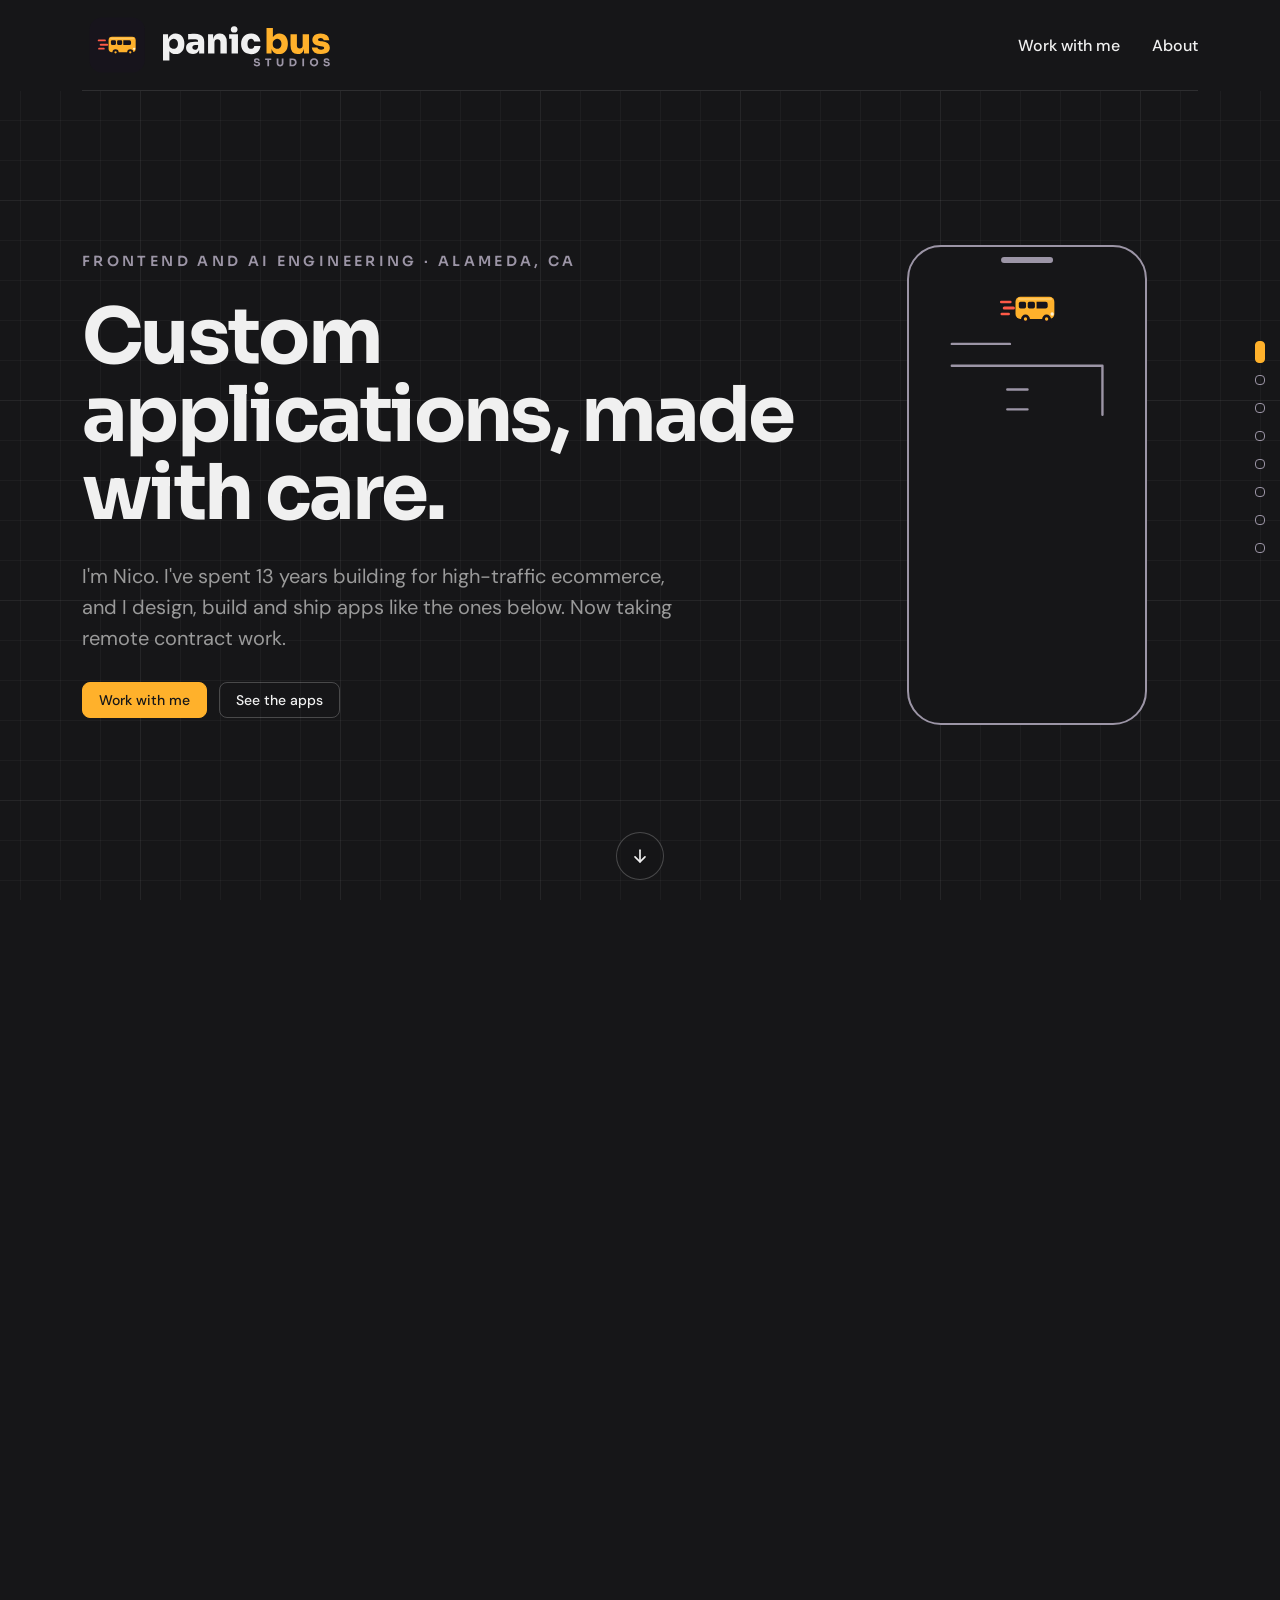
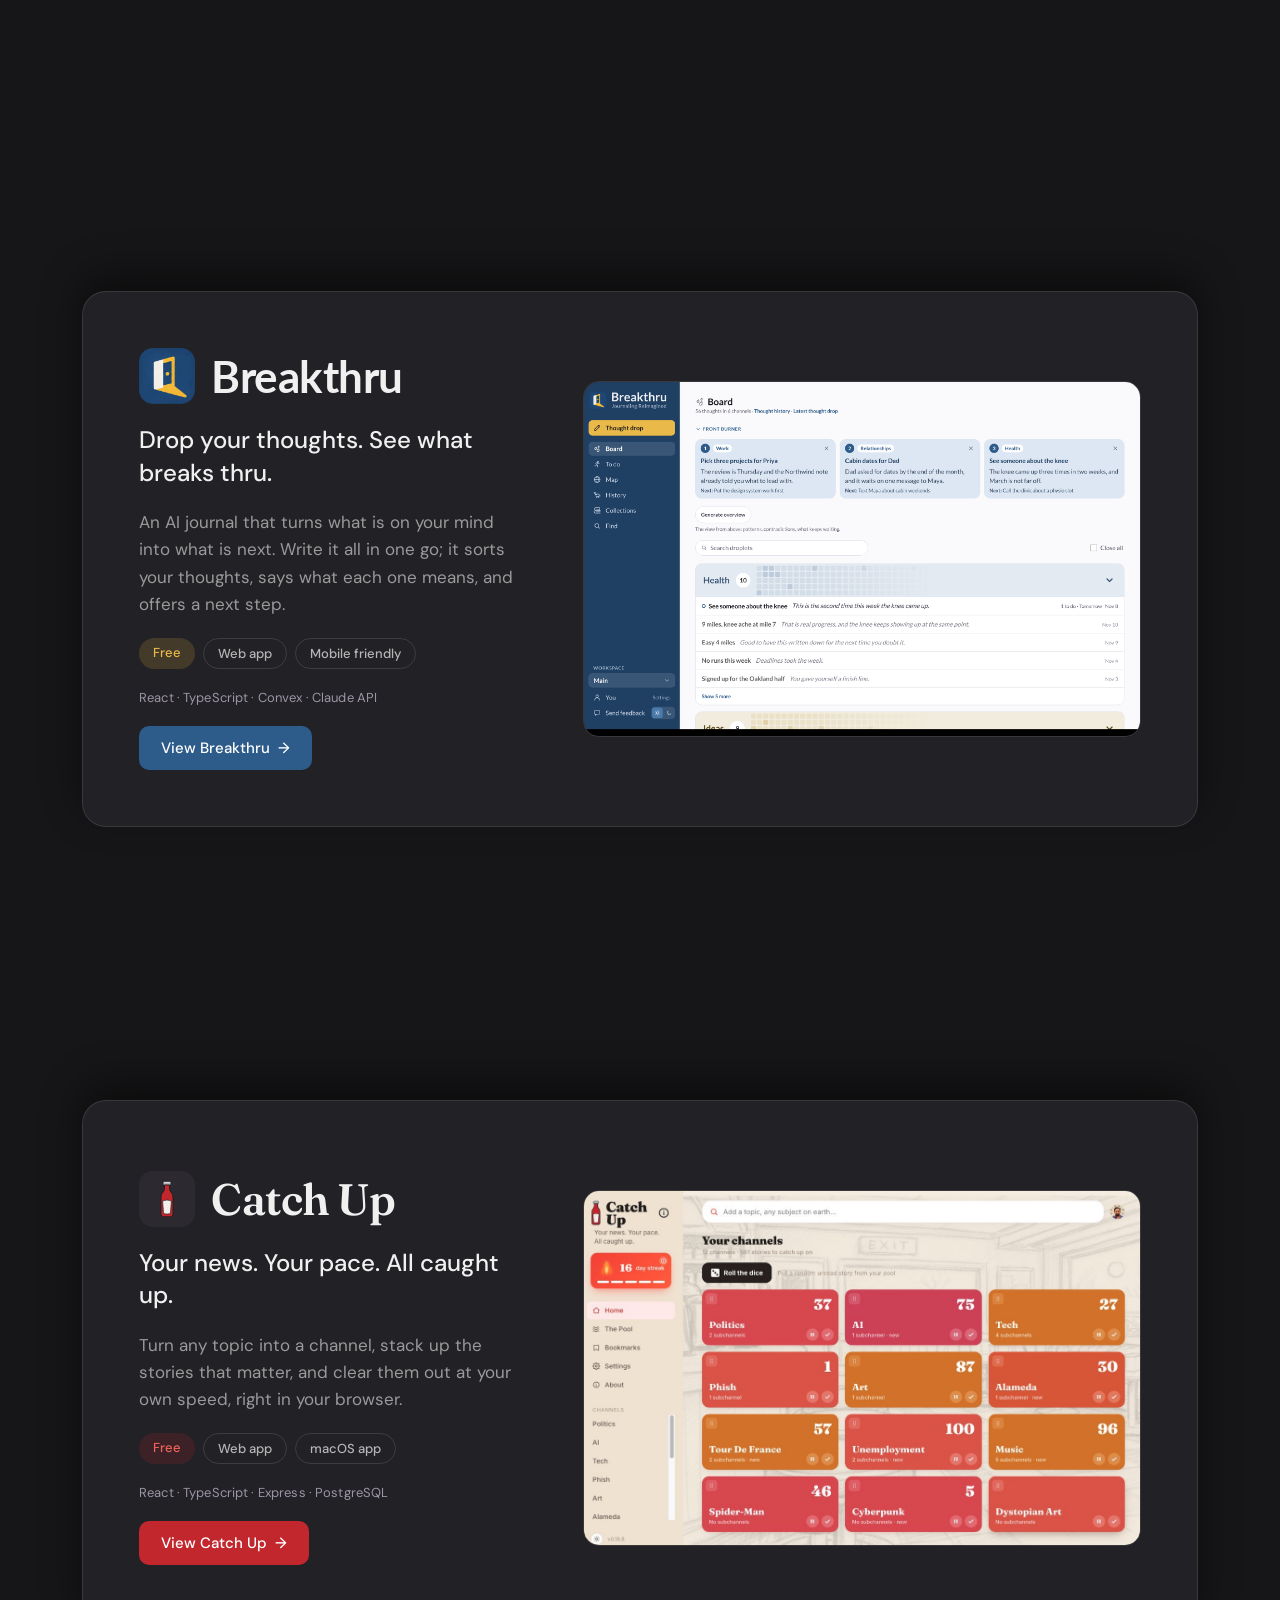
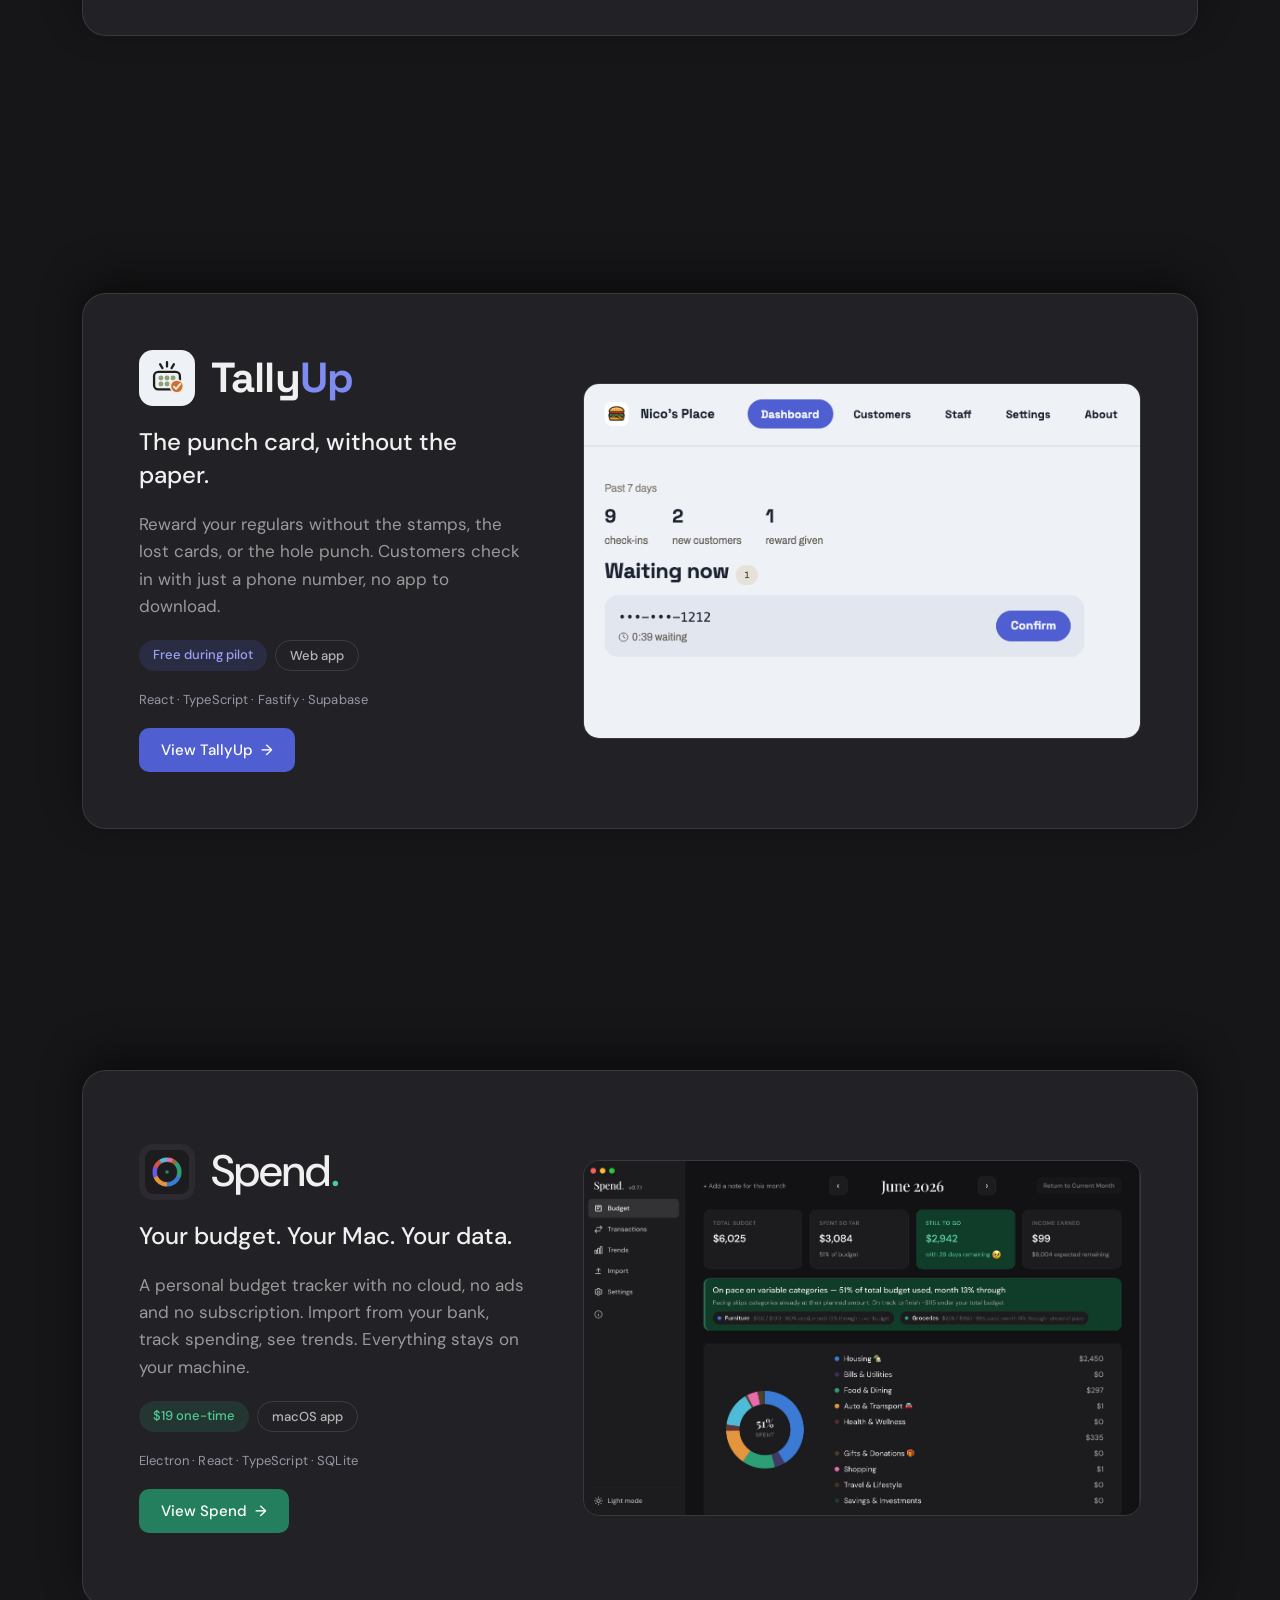
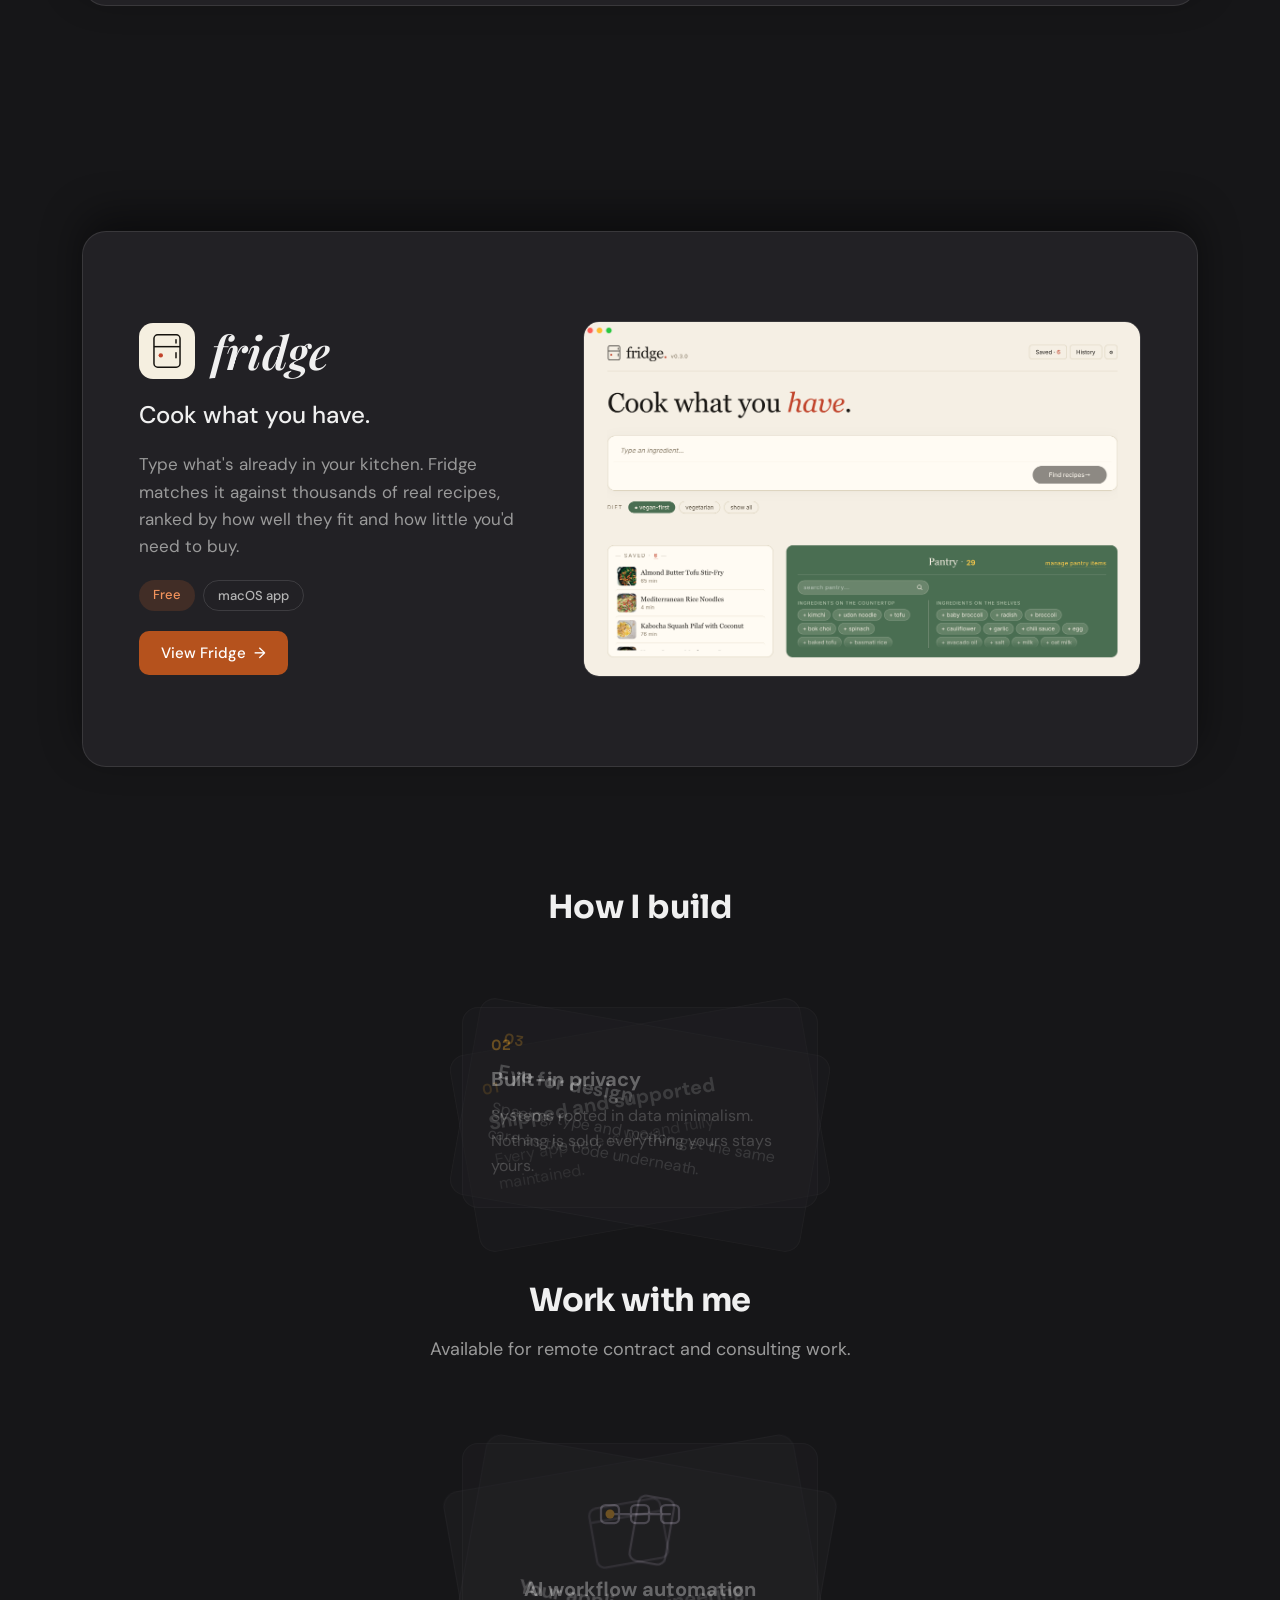
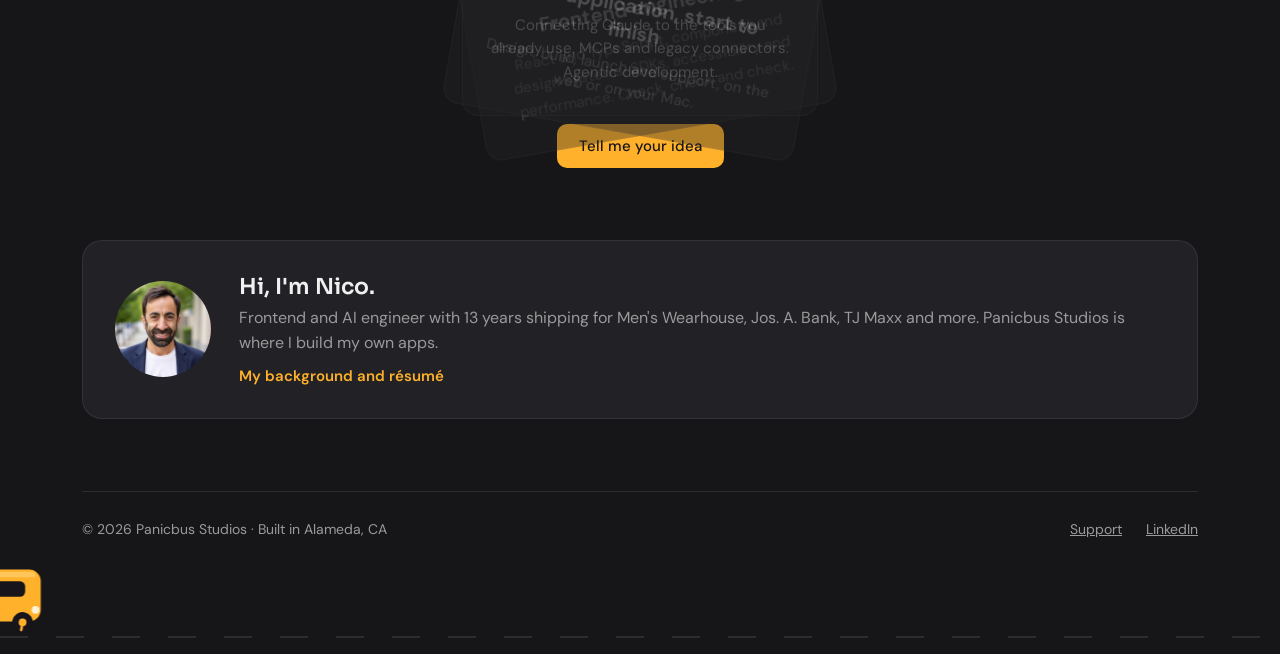
==== index.html @ 22124592 "See the apps glides like the down arrow; solid hero phone face - The hero's See the apps button uses" ====
<!DOCTYPE html>
<html lang="en">
<head>
<meta charset="UTF-8">
<meta name="viewport" content="width=device-width, initial-scale=1.0">
<title>Nico Crisafulli · Founder of Panicbus Studios</title>
<meta name="description" content="Frontend and AI engineer. Available for remote contract work.">
<meta property="og:type" content="website">
<meta property="og:url" content="https://panicbusapps.com/">
<meta property="og:title" content="Nico Crisafulli · Founder of Panicbus Studios">
<meta property="og:description" content="Frontend and AI engineer. Available for remote contract work.">
<meta property="og:image" content="https://panicbusapps.com/assets/studios/og-image.png">
<meta property="og:image:width" content="1200">
<meta property="og:image:height" content="630">
<meta name="twitter:card" content="summary_large_image">
<meta name="twitter:title" content="Nico Crisafulli · Founder of Panicbus Studios">
<meta name="twitter:description" content="Frontend and AI engineer. Available for remote contract work.">
<meta name="twitter:image" content="https://panicbusapps.com/assets/studios/og-image.png">
<link rel="icon" href="assets/studios/panicbus-icon.svg" type="image/svg+xml">
<link rel="alternate icon" href="favicon.ico">
<link rel="preconnect" href="https://fonts.googleapis.com">
<link rel="preconnect" href="https://fonts.gstatic.com" crossorigin>
<link href="https://fonts.googleapis.com/css2?family=Sora:wght@600;700&family=Lato:wght@700&family=DM+Sans:wght@400;500;700&family=Fraunces:opsz,wght@9..144,600&family=Playfair+Display:ital,wght@1,600&family=Space+Grotesk:wght@700&display=swap" rel="stylesheet">
<style>
  :root {
    --bg: #161618;
    --bg-card: #222125;
    --tile: #2C2A30;
    --text: #F0F0F0;
    --text-muted: #9A9A9A;
    --label: #9C95A6;
    --border: rgba(255,255,255,0.10);
    --amber: #FFB12B;
  }
  * { box-sizing: border-box; }
  html { scroll-behavior: smooth; }
  body {
    margin: 0;
    background: var(--bg);
    color: var(--text);
    font-family: 'DM Sans', system-ui, sans-serif;
    -webkit-font-smoothing: antialiased;
  }
  img { max-width: 100%; }
  a { color: inherit; }
  .container { max-width: 1180px; margin: 0 auto; padding: 0 32px; }
  .visually-hidden {
    position: absolute; width: 1px; height: 1px; overflow: hidden;
    clip: rect(0 0 0 0); white-space: nowrap; margin: 0;
  }


  /* Blueprint grid behind the whole page. */
  .grid {
    position: fixed;
    inset: 0;
    z-index: -1;
    pointer-events: none;
    background-image:
      linear-gradient(rgba(255,255,255,0.03) 1px, transparent 1px),
      linear-gradient(90deg, rgba(255,255,255,0.03) 1px, transparent 1px),
      linear-gradient(rgba(255,255,255,0.035) 1px, transparent 1px),
      linear-gradient(90deg, rgba(255,255,255,0.035) 1px, transparent 1px);
    background-size: 200px 200px, 200px 200px, 40px 40px, 40px 40px;
    background-position: center top;
  }

  /* Header: stays at the top of the screen for the whole page. It is sticky
     rather than fixed, so it keeps its place in the page and does not jump
     when a phone's address bar shrinks on scroll. */
  html { scroll-padding-top: var(--head, 72px); }
  .site-head { position: sticky; z-index: 40; top: 0; background: var(--bg); }
  /* Phones keep the header fixed over the page, with the hero padded below it. */
  @media (max-width: 760px) {
    .site-head { position: fixed; left: 0; right: 0; }
    .hero-stage { padding-top: var(--head, 72px); }
  }
  .site-header {
    display: flex; flex-wrap: nowrap; align-items: center; justify-content: space-between;
    gap: 24px; padding: 10px 0; border-bottom: 1px solid var(--border);
  }
  .brand { display: block; flex: none; line-height: 0; }
  .brand img { width: 260px; height: auto; }
  .site-nav { display: flex; flex-wrap: wrap; align-items: center; gap: 32px; font-size: 16px; font-weight: 500; }
  .site-nav a { text-decoration: none; }
  .site-nav a:hover { color: var(--amber); }
  .site-nav .count { color: var(--text-muted); }
  .site-nav .pill {
    color: var(--bg); background: var(--amber); padding: 12px 20px; border-radius: 10px;
  }
  .site-nav .pill:hover { color: var(--bg); background: #FFC65C; }
  .site-nav a[aria-current="page"] { color: var(--amber); }

  /* Hero. On wide screens the hero pins for about one screen of scrolling while
     the wireframe phone draws itself and turns in 3D, then the hero scrolls away
     and Breakthru rises in as the first card. On phones there is no pin: the
     phone sits under the copy and draws as it scrolls into view. */
  .hero-pin { position: relative; height: 200vh; }
  .hero-stage {
    position: sticky; top: var(--head, 72px);
    height: calc(100vh - var(--head, 72px)); height: calc(100svh - var(--head, 72px));
    display: flex; flex-direction: column;
  }
  .hero {
    flex: 1; display: flex; align-items: center; gap: 48px;
    padding: 32px 0 6vh; perspective: 1200px;
  }
  .hero-copy { flex: 1 1 0; min-width: 0; display: flex; flex-direction: column; gap: 28px; }
  .phone {
    position: relative; flex: none; width: min(240px, 20vw); aspect-ratio: 1 / 2; margin-right: 4vw;
    transform-style: preserve-3d; will-change: transform;
  }
  .phone-layer, .phone-face { position: absolute; inset: 0; border-radius: 34px; }
  .phone-layer { border: 1.5px solid var(--label); opacity: 0; }
  /* The face is solid, so the page grid does not show through the phone. */
  .phone-face { border: 2px solid var(--label); background: var(--bg); }
  .phone-notch {
    position: absolute; top: 10px; left: 50%; width: 22%; height: 6px; border-radius: 3px;
    background: var(--label); transform: translateX(-50%);
  }
  .phone-wire {
    position: absolute; inset: 7% 8%; width: 84%; height: 86%; overflow: visible;
    fill: none; stroke: var(--label); stroke-width: 1.2; stroke-linecap: round; stroke-linejoin: round;
  }
  .phone-wire path.line { opacity: 0; }
  .phone-wire .shape, .phone-bus * { stroke: none; }
  .phone-wire .shape { transform-box: fill-box; transform-origin: center; opacity: 0; }
  .eyebrow {
    margin: 0; font-family: 'Sora', sans-serif; font-size: 14px; font-weight: 600;
    letter-spacing: 0.24em; text-transform: uppercase; color: var(--label);
  }
  .hero h1 {
    margin: 0; font-family: 'Sora', sans-serif; font-weight: 700;
    font-size: clamp(44px, 6vw, 80px); line-height: 1.02; letter-spacing: -0.035em; max-width: 920px;
  }
  @media (max-width: 760px) {
    .hero-pin { height: auto; }
    .hero-stage { position: static; height: auto; }
    .hero { flex-direction: column; align-items: stretch; gap: 40px; padding: 56px 0 48px; }
    .phone { align-self: center; width: min(200px, 52vw); margin-right: 0; }
    .phone-layer, .phone-face { border-radius: 28px; }
  }
  .hero h1 .accent { color: inherit; }
  .hero .lede { margin: 0; font-size: 20px; line-height: 1.55; color: var(--text-muted); max-width: 620px; }

  /* App cards. Each card is sticky, so the next one scrolls up and stacks over
     it while the fixed grid stays put behind them. Tops are staggered so the
     edge of every earlier card peeks out above the stack. The script at the
     bottom refines each top for cards taller than the viewport and drives
     the shrink and dim on cards that are being covered. */
  .stack { --stack-top: 24px; --stack-step: 16px; display: flex; flex-direction: column; gap: 40px; padding-bottom: 8px; }
  .app {
    --i: 0;
    --p: 0;
    position: sticky;
    top: calc(var(--stack-top) + var(--i) * var(--stack-step));
    display: flex; flex-wrap: wrap; align-items: center; gap: 56px;
    padding: 56px; border-radius: 24px;
    background: var(--bg-card); border: 1px solid var(--border);
    box-shadow: 0 -16px 40px rgba(0,0,0,0.45);
    transform-origin: 50% 0;
    transform: scale(calc(1 - max(var(--p), var(--s, 0)) * 0.06));
  }
  /* Dims a card as the next one covers it. */
  .app::after {
    content: ""; position: absolute; inset: 0; border-radius: inherit;
    background: #000; opacity: calc(var(--p) * 0.45); pointer-events: none;
  }
  .app-info { flex: 1 1 340px; min-width: 0; display: flex; flex-direction: column; gap: 20px; }
  .app-title { display: flex; align-items: center; gap: 16px; }
  .app-icon {
    flex: 0 0 56px; width: 56px; height: 56px; border-radius: 14px; background: var(--tile);
    display: flex; align-items: center; justify-content: center;
  }
  .app-name { margin: 0; font-size: 44px; line-height: 1.1; }
  .app-tagline { margin: 0; font-size: 24px; line-height: 1.35; font-weight: 500; }
  .app-desc { margin: 0; font-size: 17px; line-height: 1.6; color: var(--text-muted); }
  .pills { display: flex; flex-wrap: wrap; gap: 8px; font-size: 13px; font-weight: 500; }
  .pill-tag { padding: 6px 14px; border-radius: 999px; border: 1px solid rgba(255,255,255,0.12); color: #B5B5B5; }
  .pill-price { padding: 6px 14px; border-radius: 999px; }
  .cta {
    align-self: flex-start; display: inline-flex; align-items: center; gap: 8px;
    min-height: 44px; padding: 0 22px; border-radius: 10px; color: #fff;
    text-decoration: none; font-weight: 500; font-size: 15px;
  }
  .cta .arrow { display: inline-block; }
  @keyframes arrow-bounce {
    0%, 100% { transform: translateX(0); animation-timing-function: ease-out; }
    50% { transform: translateX(6px); animation-timing-function: ease-in; }
  }
  .cta:hover .arrow, .app:hover .cta .arrow { animation: arrow-bounce 0.7s infinite; }
  /* The whole app card opens the app's page: the button's link stretches over the card. */
  .app .cta::after { content: ""; position: absolute; inset: 0; z-index: 1; border-radius: inherit; }
  .app { cursor: pointer; }
  .app-shot { flex: 1.6 1 480px; min-width: 0; display: block; line-height: 0; }
  .app-shot img {
    width: 100%; height: auto; aspect-ratio: 2394 / 1526; object-fit: cover;
    border-radius: 16px; border: 1px solid var(--border);
    transition: transform 0.3s ease;
  }
  .app:hover .app-shot img { transform: translateY(-4px); }

  .app--breakthru .app-icon { background: #1f3f63; overflow: hidden; }
  .app--breakthru .app-icon img { width: 56px; height: 56px; }
  .app--breakthru .app-name { font-family: 'Lato', sans-serif; font-weight: 700; letter-spacing: -0.01em; }
  .app--breakthru .pill-price { background: rgba(233,185,73,0.16); color: #E9B949; }
  .app--breakthru .cta { background: #2D5B8A; }

  .app--catchup .app-name { font-family: 'Fraunces', Georgia, serif; font-weight: 600; letter-spacing: -0.01em; }
  .app--catchup .pill-price { background: rgba(193,39,45,0.16); color: #F0625B; }
  .app--catchup .cta { background: #C1272D; }

  .app--tallyup .app-icon { background: #EEF1F6; }
  .app--tallyup .app-name { font-family: 'Space Grotesk', sans-serif; font-weight: 700; font-size: 42px; letter-spacing: -0.02em; }
  .app--tallyup .app-name span { color: #7E8BF0; }
  .app--tallyup .pill-price { background: rgba(79,95,209,0.18); color: #9AA2F2; }
  .app--tallyup .cta { background: #4F5FD1; }

  .app--spend .app-name { font-family: 'DM Sans', sans-serif; font-weight: 500; letter-spacing: -0.02em; }
  .app--spend .app-name span { color: #4FC996; }
  .app--spend .pill-price { background: rgba(45,159,117,0.16); color: #4FC996; }
  .app--spend .cta { background: #237F5D; }

  .app--fridge .app-icon { background: #F5EFE0; color: #15120D; }
  .app--fridge .app-name { font-family: 'Playfair Display', serif; font-style: italic; font-weight: 600; font-size: 46px; }
  .app--fridge .pill-price { background: rgba(222,106,46,0.16); color: #F2935C; }
  .app--fridge .cta { background: #B5521D; }

  /* How I build */
  .approach { padding: 112px 0 40px; display: flex; flex-direction: column; gap: 40px; }
  .approach h2 { margin: 0; text-align: center; font-family: 'Sora', sans-serif; font-size: 32px; font-weight: 700; letter-spacing: -0.02em; }
  .principles { display: grid; grid-template-columns: repeat(auto-fit, minmax(240px, 1fr)); gap: 24px; }
  .principle {
    display: flex; flex-direction: column; gap: 12px; padding: 28px;
    border-radius: 16px; background: var(--bg-card); border: 1px solid rgba(255,255,255,0.08);
  }
  .principle .num { font-family: 'Sora', sans-serif; font-size: 14px; font-weight: 600; color: var(--amber); }
  .principle h3 { margin: 0; font-size: 20px; font-weight: 700; }
  .principle p { margin: 0; font-size: 16px; line-height: 1.55; color: var(--text-muted); }

  /* Work with me: one box per offer, each with a quiet line icon that moves a little. */
  .hire { padding: 72px 0 0; }
  .hire-stage { display: flex; flex-direction: column; gap: 16px; text-align: center; }
  .hire h2 { margin: 0; font-family: 'Sora', sans-serif; font-size: 32px; font-weight: 700; letter-spacing: -0.02em; }
  .hire .hire-lede { margin: 0 0 24px; font-size: 18px; line-height: 1.55; color: var(--text-muted); }
  .offers { display: grid; grid-template-columns: repeat(auto-fit, minmax(240px, 1fr)); gap: 24px; margin-bottom: 32px; }
  .offer {
    display: flex; flex-direction: column; align-items: center; gap: 20px; padding: 28px;
    border-radius: 16px; background: var(--bg-card); border: 1px solid rgba(255,255,255,0.08); text-align: center;
  }
  .offer h3 { margin: 0; font-size: 20px; font-weight: 700; }
  .offer-art { width: 84px; height: 84px; overflow: visible; align-self: center; }
  .offer-art .line { fill: none; stroke: var(--label); stroke-width: 1.5; stroke-linecap: round; stroke-linejoin: round; }
  .offer-art .accent { stroke: var(--amber); }
  .hire .hire-lede a { color: var(--amber); text-decoration: underline; text-underline-offset: 3px; }
  .hire .hire-lede a:hover { color: #FFC65C; }

  /* Frontend: the page's lines draw in, one after another. */
  .art-ui .row { stroke-dasharray: 32; stroke-dashoffset: 32; animation: row-in 6s ease-in-out infinite; }
  .art-ui .r2 { animation-delay: .3s; } .art-ui .r3 { animation-delay: .6s; }
  @keyframes row-in { 0% { stroke-dashoffset: 32; } 20%, 85% { stroke-dashoffset: 0; } 100% { stroke-dashoffset: 32; } }
  /* AI workflows: work passes from tool to tool. */
  .art-flow .pulse { offset-path: path('M8 28 H48'); animation: flow 3.6s ease-in-out infinite; }
  @keyframes flow { 0% { offset-distance: 0%; opacity: 0; } 10% { opacity: 1; } 90% { opacity: 1; } 100% { offset-distance: 100%; opacity: 0; } }
  /* Your application: the phone draws itself, the screen fills in, then a check. */
  .art-app .sketch { stroke-dasharray: 130; animation: sketch 6s ease-in-out infinite; }
  @keyframes sketch { 0% { stroke-dashoffset: 130; } 25%, 88% { stroke-dashoffset: 0; } 100% { stroke-dashoffset: 130; } }
  .art-app .fill { opacity: 0; animation: app-fill 6s infinite; }
  .art-app .f2 { animation-delay: .2s; } .art-app .f3 { animation-delay: .4s; }
  @keyframes app-fill { 0%, 28% { opacity: 0; } 36%, 88% { opacity: 1; } 100% { opacity: 0; } }
  .art-app .check { opacity: 0; transform-origin: 44px 40px; transform-box: view-box; animation: app-check 6s infinite; }
  @keyframes app-check { 0%, 45% { opacity: 0; transform: scale(.6); } 52%, 88% { opacity: 1; transform: none; } 100% { opacity: 0; } }
  @media (prefers-reduced-motion: reduce) {
    .offer-art * { animation: none !important; }
    .art-ui .row { stroke-dashoffset: 0; }
    .art-flow .pulse { offset-distance: 50%; }
    .art-app .sketch { stroke-dashoffset: 0; }
    .art-app .fill, .art-app .check { opacity: 1; transform: none; }
  }

  /* Work with me, scroll motion: the boxes start stacked and tilted in the
     middle and deal out to their places as the section scrolls in (script at
     the bottom). Phones slide each box in from alternating sides. */
  .hire .offer { will-change: transform, opacity; }
  @media (max-width: 760px) { .hire { overflow-x: clip; } }
  @media (prefers-reduced-motion: reduce) {
    .hire .offer { opacity: 1 !important; transform: none !important; transition: none !important; }
  }

  /* Hi, I'm Nico */
  .intro-card {
    display: flex; flex-wrap: wrap; align-items: center; gap: 28px; margin: 72px 0;
    padding: 32px; border-radius: 20px; background: var(--bg-card); border: 1px solid rgba(255,255,255,0.08);
  }
  .intro-card img { width: 96px; height: 96px; border-radius: 50%; object-fit: cover; }
  .intro-card .copy { flex: 1 1 360px; min-width: 0; display: flex; flex-direction: column; gap: 6px; }
  .intro-card .hi { margin: 0; font-family: 'Sora', sans-serif; font-size: 22px; font-weight: 600; }
  .intro-card .copy p:not(.hi) { margin: 0; font-size: 16px; line-height: 1.55; color: var(--text-muted); }
  .intro-card .read-more { align-self: flex-start; margin-top: 4px; font-size: 15px; font-weight: 600; color: var(--amber); text-decoration: none; }
  .intro-card .read-more:hover { color: #FFC65C; text-decoration: underline; text-underline-offset: 3px; }

  /* Footer */
  .site-footer {
    display: flex; flex-wrap: wrap; justify-content: space-between; gap: 16px;
    padding: 28px 0 12px; border-top: 1px solid var(--border); color: var(--text-muted); font-size: 14px;
  }
  .site-footer .links { display: flex; gap: 24px; }
  .site-footer a { color: var(--text-muted); }
  .site-footer a:hover { color: var(--text); }

  /* Bus lane under the footer. It spans the whole window so the bus can drive
     fully off both edges; overflow-x: clip on the body keeps that from adding
     a sideways scroll. */
  body { overflow-x: clip; }
  .bus-lane {
    position: relative; height: 104px; margin: 0 calc(50% - 50vw); overflow: hidden;
  }
  .bus-lane::after {
    content: ""; position: absolute; left: 0; right: 0; bottom: 16px; height: 2px;
    background: repeating-linear-gradient(90deg, rgba(255,255,255,0.10) 0 28px, transparent 28px 56px);
  }
  .lane-bus {
    position: absolute; left: 0; bottom: 18px; width: 130px; height: auto;
    transform: translateX(-200px); will-change: transform;
  }
  /* The script draws every frame of the trip (position, wheel turn, bob and
     streaks) from the time since the trip started, so each pass is identical. */
  /* Reduced motion: the bus stays parked at the right end of the lane. */
  @media (prefers-reduced-motion: reduce) {
    .lane-bus { left: auto; right: max(24px, 6vw); transform: none; }
    .lane-bus .streaks { display: none; }
  }

  /* Down arrow at the bottom of the first screen, and the page dots on the
     right that show where you are. Wide screens only. */
  .scroll-cue {
    position: absolute; left: 50%; bottom: 20px; z-index: 2;
    display: flex; align-items: center; justify-content: center;
    width: 48px; height: 48px; margin-left: -24px; border-radius: 50%;
    border: 1px solid rgba(255,255,255,0.22); color: var(--text); background: rgba(22,22,24,0.6);
    transition: border-color 0.2s ease, color 0.2s ease;
  }
  .scroll-cue:hover { border-color: var(--amber); color: var(--amber); }
  .scroll-cue svg { animation: cue-bob 1.6s ease-in-out infinite; }
  @keyframes cue-bob { 0%, 100% { transform: translateY(-2px); } 50% { transform: translateY(3px); } }
  .page-dots {
    position: fixed; z-index: 30; right: 24px; top: 50%; transform: translateY(-50%);
    display: flex; flex-direction: column; gap: 4px;
  }
  .page-dots button {
    position: relative; display: flex; align-items: center; justify-content: center;
    width: 24px; height: 24px; padding: 0; border: 0; background: none; cursor: pointer;
  }
  .page-dots button::before {
    content: ""; width: 8px; height: 8px; border-radius: 4px;
    border: 1.5px solid var(--label); transition: height 0.25s ease, background 0.25s ease, border-color 0.25s ease;
  }
  .page-dots button:hover::before { border-color: var(--text); }
  .page-dots button[aria-current="true"]::before { height: 20px; background: var(--amber); border-color: var(--amber); }
  .page-dots button span {
    position: absolute; right: 30px; white-space: nowrap; font-size: 13px; color: var(--text-muted);
    opacity: 0; pointer-events: none; transition: opacity 0.2s ease;
  }
  .page-dots button:hover span, .page-dots button:focus-visible span { opacity: 1; }
  @media (max-width: 760px) { .scroll-cue, .page-dots { display: none; } }
  @media (max-width: 1320px) { .page-dots { right: 8px; } }


  /* Hero buttons: shorter than the app cards' buttons. */
  .hero-actions { display: flex; flex-wrap: wrap; gap: 12px; }
  .hero-btn {
    display: inline-flex; align-items: center; min-height: 36px; padding: 0 16px; border-radius: 8px;
    font-size: 14px; font-weight: 500; text-decoration: none;
    border: 1px solid rgba(255,255,255,0.22); color: var(--text);
    transition: border-color 0.2s ease, color 0.2s ease, background 0.2s ease;
  }
  .hero-btn:hover { border-color: var(--amber); color: var(--amber); }
  .hero-btn.primary { background: var(--amber); border-color: var(--amber); color: var(--bg); }
  .hero-btn.primary:hover { background: #FFC65C; border-color: #FFC65C; color: var(--bg); }
  .app-stack { margin: 0; font-size: 13px; color: var(--label); letter-spacing: 0.01em; }
  .offer p { margin: -8px 0 0; font-size: 15px; line-height: 1.55; color: var(--text-muted); }

  /* Work with me: the button that opens the contact form. */
  .hire-btn {
    align-self: center; display: inline-flex; align-items: center; min-height: 44px; padding: 0 22px;
    border: 0; border-radius: 10px; background: var(--amber); color: var(--bg);
    font: 500 15px 'DM Sans', system-ui, sans-serif; cursor: pointer;
  }
  .hire-btn:hover { background: #FFC65C; }

  /* Contact form, in a dialog. */
  .contact {
    width: min(520px, calc(100vw - 32px)); max-height: calc(100dvh - 32px); padding: 0;
    border: 1px solid var(--border); border-radius: 20px; background: var(--bg-card); color: var(--text);
  }
  .contact::backdrop { background: rgba(0,0,0,0.6); }
  .contact form { display: flex; flex-direction: column; gap: 16px; padding: 28px; }
  .contact .head { display: flex; align-items: center; justify-content: space-between; gap: 16px; }
  .contact h2 { margin: 0; font-family: 'Sora', sans-serif; font-size: 24px; letter-spacing: -0.02em; }
  .contact .close {
    width: 36px; height: 36px; border-radius: 50%; border: 1px solid rgba(255,255,255,0.22);
    background: none; color: var(--text); font-size: 20px; line-height: 1; cursor: pointer;
  }
  .contact .close:hover { border-color: var(--amber); color: var(--amber); }
  .contact label { display: flex; flex-direction: column; gap: 6px; font-size: 14px; font-weight: 500; color: var(--text-muted); }
  .contact input, .contact textarea {
    width: 100%; padding: 10px 12px; border-radius: 10px; border: 1px solid rgba(255,255,255,0.14);
    background: var(--bg); color: var(--text); font: 400 16px 'DM Sans', system-ui, sans-serif;
  }
  .contact textarea { min-height: 140px; resize: vertical; }
  .contact input:focus, .contact textarea:focus { outline: 2px solid var(--amber); outline-offset: 1px; border-color: transparent; }
  .contact .trap { position: absolute; left: -9999px; width: 1px; height: 1px; overflow: hidden; }
  .contact .send { align-self: flex-start; }
  .contact .send:disabled { opacity: 0.6; cursor: default; }
  .contact .status { margin: 0; font-size: 15px; line-height: 1.5; color: var(--text-muted); }
  .contact .status a { color: var(--amber); }
  @media (max-width: 680px) {
    .site-nav .hire-link { display: none; }
    .hero .eyebrow .sep { display: none; }
    .hero .eyebrow .where { display: block; }
  }

  a:focus-visible, button:focus-visible { outline: 2px solid var(--amber); outline-offset: 3px; }

  @media (max-width: 680px) {
    .container { padding: 0 20px; }
    .brand img { width: 190px; }
    .site-header { padding: 8px 0; }
    .site-nav { gap: 0; }
    .site-nav .pill { display: none; }
    .site-nav a.about {
      display: inline-flex; align-items: center; min-height: 40px; padding: 0 18px; border-radius: 10px;
      border: 1px solid rgba(255,255,255,0.22); font-size: 15px;
    }
    .stack { --stack-top: 12px; --stack-step: 10px; gap: 24px; }
    /* How I build cards stack the same way as the app cards. */
    .principles { --stack-top: 12px; --stack-step: 10px; display: flex; flex-direction: column; gap: 24px; }
    .principle {
      --p: 0; position: sticky; top: calc(var(--head, 72px) + 12px);
      box-shadow: 0 -12px 30px rgba(0,0,0,0.45);
      transform-origin: 50% 0; transform: scale(calc(1 - max(var(--p), var(--s, 0)) * 0.06));
    }
    .principle::after {
      content: ""; position: absolute; inset: 0; border-radius: inherit;
      background: #000; opacity: calc(var(--p) * 0.45); pointer-events: none;
    }
    /* Phone cards are sized by the script to fit fully below the header: the
       text keeps its size and the screenshot fills whatever height is left. */
    .app {
      flex-direction: column; flex-wrap: nowrap; align-items: stretch;
      gap: 16px; padding: 20px 20px 20px; border-radius: 20px;
    }
    .app-info { flex: none; gap: 12px; }
    .app-title { gap: 12px; }
    .app-icon { flex-basis: 44px; width: 44px; height: 44px; border-radius: 12px; }
    .app-icon img { max-width: 32px; max-height: 32px; }
    .app--breakthru .app-icon img { width: 44px; height: 44px; max-width: none; max-height: none; }
    .app-name, .app--tallyup .app-name, .app--fridge .app-name { font-size: 30px; }
    .app-tagline { font-size: 18px; }
    .app-desc { font-size: 15px; line-height: 1.5; }
    .app.compact .app-desc { display: none; }
    .pills { font-size: 12px; }
    .cta { min-height: 40px; }
    .app-shot { flex: 1 1 0; min-height: 0; display: flex; align-items: center; justify-content: center; }
    .app-shot img { width: auto; height: auto; max-width: 100%; max-height: 100%; aspect-ratio: auto !important; object-fit: contain; }
    .app.no-shot .app-shot { display: none; }
    .approach { padding-top: 72px; }
    .bus-lane { height: 72px; }
    .lane-bus { width: 80px; bottom: 16px; }
    .bus-lane::after { bottom: 14px; }
  }
  @media (prefers-reduced-motion: reduce) {
    html { scroll-behavior: auto; }
    .cta:hover .arrow, .app:hover .cta .arrow, .scroll-cue svg { animation: none; }
    .app-shot img { transition: none; }
    .app, .principle { transform: none; }
    .app::after, .principle::after { display: none; }
    .hero-pin { height: auto; }
    .hero-stage { position: relative; top: auto; height: auto; }
  }
</style>
<script src="assets/analytics.js" defer></script>
</head>
<body>

<div class="grid" aria-hidden="true"></div>

<div class="site-head">
<div class="container">
  <header class="site-header">
    <a class="brand" href="./"><img src="assets/studios/panicbus-logo.svg" alt="Panicbus Studios" width="400" height="108"></a>
    <nav class="site-nav" aria-label="Main">
      <a class="hire-link" href="#hire">Work with me</a>
      <a class="about" href="about/">About</a>
    </nav>
  </header>
</div>
</div>

<div class="container">
  <main>
    <div class="hero-pin">
      <div class="hero-stage">
        <section class="hero">
          <div class="hero-copy">
            <p class="eyebrow">Frontend and AI engineering<span class="sep"> · </span><span class="where">Alameda, CA</span></p>
            <h1>Custom applications, made with <span class="accent">care.</span></h1>
            <p class="lede">I'm Nico. I've spent 13 years building for high-traffic ecommerce, and I design, build and ship apps like the ones below. Now taking remote contract work.</p>
            <div class="hero-actions">
              <a class="hero-btn primary" href="#hire">Work with me</a>
              <a class="hero-btn" href="#apps">See the apps</a>
            </div>
          </div>
          <div class="phone" id="phone" aria-hidden="true">
            <span class="phone-layer" data-k="7"></span><span class="phone-layer" data-k="6"></span><span class="phone-layer" data-k="5"></span><span class="phone-layer" data-k="4"></span><span class="phone-layer" data-k="3"></span><span class="phone-layer" data-k="2"></span><span class="phone-layer" data-k="1"></span>
            <div class="phone-face">
              <span class="phone-notch"></span>
              <svg class="phone-wire" viewBox="0 0 100 200">
                <g class="phone-bus" transform="translate(36.3,3) scale(0.14)">
                  <rect x="0" y="30" width="42" height="9" rx="4.5" fill="#FF5A47"/>
                  <rect x="10" y="51" width="44" height="11" rx="5.5" fill="#FF5A47"/>
                  <rect x="2" y="73" width="34" height="9" rx="4.5" fill="#FF5A47"/>
                  <rect x="56" y="16" width="140" height="80" rx="18" fill="#FFB12B"/>
                  <rect x="64" y="20" width="124" height="8" rx="4" fill="#FFC65C"/>
                  <rect x="68" y="34" width="26" height="24" rx="6" fill="#17141C"/>
                  <rect x="100" y="34" width="26" height="24" rx="6" fill="#17141C"/>
                  <path d="M132 34 h32 a8 8 0 0 1 8 8 v8 a8 8 0 0 1 -8 8 h-32 z" fill="#17141C"/>
                  <circle cx="188" cy="78" r="6" fill="#FFF3D6"/>
                  <circle cx="92" cy="96" r="16" fill="#17141C"/><circle cx="168" cy="96" r="16" fill="#17141C"/>
                  <circle cx="92" cy="96" r="6" fill="#FFB12B"/><circle cx="168" cy="96" r="6" fill="#FFB12B"/>
                </g>
                <path class="line" d="M12 29 H52"/>
                <rect class="shape" x="70" y="25" width="18" height="8" rx="4" fill="#FFB12B"/>
                <path class="line" d="M12 40 H88 V78 H12 Z"/>
                <rect class="shape" x="12" y="40" width="22" height="38" fill="#7E8BF0" opacity=".85"/>
                <path class="line" d="M40 52 H80 M40 62 H68"/>
                <path class="line" d="M50 104 m-20 0 a20 20 0 1 0 40 0 a20 20 0 1 0 -40 0"/>
                <path class="shape" d="M50 84 A20 20 0 0 1 69.6 108 L50 104 Z" fill="#FF5A47"/>
                <path class="line" d="M50 104 m-9 0 a9 9 0 1 0 18 0 a9 9 0 1 0 -18 0"/>
                <rect class="shape" x="16" y="138" width="5" height="12" fill="#4FC996"/>
                <rect class="shape" x="36" y="130" width="5" height="20" fill="#4FC996"/>
                <rect class="shape" x="56" y="124" width="5" height="26" fill="#FFB12B"/>
                <rect class="shape" x="76" y="134" width="5" height="16" fill="#4FC996"/>
                <path class="line" d="M18.5 150 V138 M28 150 V132 M38.5 150 V130 M48 150 V136 M58.5 150 V124 M68 150 V140 M78.5 150 V134"/>
                <path class="line" d="M12 152 H88"/>
                <path class="line" d="M12 166 H88 M12 176 H70"/>
                <rect class="shape" x="12" y="184" width="30" height="8" rx="4" fill="#FF5A47"/>
              </svg>
            </div>
          </div>
        </section>
        <a class="scroll-cue" href="#apps" aria-label="Skip to the apps"><svg width="20" height="20" viewBox="0 0 24 24" fill="none" stroke="currentColor" stroke-width="2" stroke-linecap="round" stroke-linejoin="round" aria-hidden="true"><path d="M12 5v14"/><path d="M6 13l6 6 6-6"/></svg></a>
      </div>
    </div>

    <h2 id="apps" class="visually-hidden">Apps</h2>

    <div class="stack">

    <article class="app app--breakthru">
      <div class="app-info">
        <div class="app-title">
          <span class="app-icon"><img src="breakthru/breakthru-icon.png" alt="" width="40" height="40"></span>
          <h3 class="app-name">Breakthru</h3>
        </div>
        <p class="app-tagline">Drop your thoughts. See what breaks thru.</p>
        <p class="app-desc">An AI journal that turns what is on your mind into what is next. Write it all in one go; it sorts your thoughts, says what each one means, and offers a next step.</p>
        <div class="pills"><span class="pill-price">Free</span><span class="pill-tag">Web app</span><span class="pill-tag">Mobile friendly</span></div>
        <p class="app-stack">React · TypeScript · Convex · Claude API</p>
        <a class="cta" href="breakthru/">View Breakthru <span class="arrow" aria-hidden="true">&rarr;</span></a>
      </div>
      <a class="app-shot" href="breakthru/" tabindex="-1" aria-hidden="true"><img src="assets/breakthru-card.png" alt="" loading="lazy" style="aspect-ratio: 2000 / 1275"></a>
    </article>

    <article class="app app--catchup">
      <div class="app-info">
        <div class="app-title">
          <span class="app-icon"><img src="catchup/catchup-icon.svg" alt="" width="40" height="40"></span>
          <h3 class="app-name">Catch Up</h3>
        </div>
        <p class="app-tagline">Your news. Your pace. All caught up.</p>
        <p class="app-desc">Turn any topic into a channel, stack up the stories that matter, and clear them out at your own speed, right in your browser.</p>
        <div class="pills"><span class="pill-price">Free</span><span class="pill-tag">Web app</span><span class="pill-tag">macOS app</span></div>
        <p class="app-stack">React · TypeScript · Express · PostgreSQL</p>
        <a class="cta" href="catchup/">View Catch Up <span class="arrow" aria-hidden="true">&rarr;</span></a>
      </div>
      <a class="app-shot" href="catchup/" tabindex="-1" aria-hidden="true"><img src="assets/catchup-card.png" alt="" loading="lazy"></a>
    </article>

    <article class="app app--tallyup">
      <div class="app-info">
        <div class="app-title">
          <span class="app-icon"><img src="tallyup/tallyup-icon.svg" alt="" width="38" height="38"></span>
          <h3 class="app-name">Tally<span>Up</span></h3>
        </div>
        <p class="app-tagline">The punch card, without the paper.</p>
        <p class="app-desc">Reward your regulars without the stamps, the lost cards, or the hole punch. Customers check in with just a phone number, no app to download.</p>
        <div class="pills"><span class="pill-price">Free during pilot</span><span class="pill-tag">Web app</span></div>
        <p class="app-stack">React · TypeScript · Fastify · Supabase</p>
        <a class="cta" href="tallyup/">View TallyUp <span class="arrow" aria-hidden="true">&rarr;</span></a>
      </div>
      <a class="app-shot" href="tallyup/" tabindex="-1" aria-hidden="true"><img src="assets/tallyup-card.png" alt="" loading="lazy" style="aspect-ratio: 649 / 414"></a>
    </article>

    <article class="app app--spend">
      <div class="app-info">
        <div class="app-title">
          <span class="app-icon"><img src="assets/spend-icon.png" alt="" width="44" height="44"></span>
          <h3 class="app-name">Spend<span>.</span></h3>
        </div>
        <p class="app-tagline">Your budget. Your Mac. Your data.</p>
        <p class="app-desc">A personal budget tracker with no cloud, no ads and no subscription. Import from your bank, track spending, see trends. Everything stays on your machine.</p>
        <div class="pills"><span class="pill-price">$19 one-time</span><span class="pill-tag">macOS app</span></div>
        <p class="app-stack">Electron · React · TypeScript · SQLite</p>
        <a class="cta" href="spend/">View Spend <span class="arrow" aria-hidden="true">&rarr;</span></a>
      </div>
      <a class="app-shot" href="spend/" tabindex="-1" aria-hidden="true"><img src="assets/spend-card.png" alt="" loading="lazy"></a>
    </article>

    <article class="app app--fridge">
      <div class="app-info">
        <div class="app-title">
          <span class="app-icon">
            <svg width="30" height="36" viewBox="0 0 48 58" fill="none" aria-hidden="true">
              <rect x="3" y="3" width="42" height="52" rx="6" stroke="currentColor" stroke-width="2.4"/>
              <line x1="3" y1="22" x2="45" y2="22" stroke="currentColor" stroke-width="2.4"/>
              <line x1="38.5" y1="11" x2="38.5" y2="16" stroke="currentColor" stroke-width="2.4" stroke-linecap="round"/>
              <line x1="38.5" y1="32" x2="38.5" y2="40" stroke="currentColor" stroke-width="2.4" stroke-linecap="round"/>
              <circle cx="14" cy="36" r="3.5" fill="#c1432a"/>
            </svg>
          </span>
          <h3 class="app-name">fridge</h3>
        </div>
        <p class="app-tagline">Cook what you have.</p>
        <p class="app-desc">Type what's already in your kitchen. Fridge matches it against thousands of real recipes, ranked by how well they fit and how little you'd need to buy.</p>
        <div class="pills"><span class="pill-price">Free</span><span class="pill-tag">macOS app</span></div>
        <a class="cta" href="fridge/">View Fridge <span class="arrow" aria-hidden="true">&rarr;</span></a>
      </div>
      <a class="app-shot" href="fridge/" tabindex="-1" aria-hidden="true"><img src="assets/fridge-card.png" alt="" loading="lazy" style="aspect-ratio: 2372 / 1514"></a>
    </article>
    </div>

    <section class="approach" id="approach">
      <h2>How I build</h2>
      <div class="principles">
        <div class="principle"><span class="num">01</span><h3>Shipped and supported</h3><p>Every app here is live and fully maintained.</p></div>
        <div class="principle"><span class="num">02</span><h3>Built-in privacy</h3><p>Systems rooted in data minimalism. Nothing is sold, everything yours stays yours.</p></div>
        <div class="principle"><span class="num">03</span><h3>Eye for design</h3><p>Spacing, type and motion get the same care as the code underneath.</p></div>
      </div>
    </section>

    <section class="hire" id="hire">
      <div class="hire-stage">
      <h2>Work with me</h2>
      <p class="hire-lede">Available for remote contract and consulting work.</p>
      <div class="offers">
        <div class="offer">
          <svg class="offer-art art-ui" viewBox="0 0 56 56" aria-hidden="true">
            <rect class="line" x="4" y="8" width="48" height="40" rx="5"/>
            <path class="line" d="M4 17 H52"/>
            <path class="line row r1 accent" d="M12 26 H44"/>
            <path class="line row r2" d="M12 33 H38"/>
            <path class="line row r3" d="M12 40 H30"/>
          </svg>
          <h3>Frontend engineering</h3>
          <p>React and TypeScript, component and design systems, SDKs, accessibility and performance. Check, check and check.</p>
        </div>
        <div class="offer">
          <svg class="offer-art art-flow" viewBox="0 0 56 56" aria-hidden="true">
            <path class="line" d="M8 28 H48"/>
            <rect class="line" x="2" y="22" width="12" height="12" rx="3" fill="var(--bg-card)"/>
            <rect class="line" x="22" y="22" width="12" height="12" rx="3" fill="var(--bg-card)"/>
            <rect class="line" x="42" y="22" width="12" height="12" rx="3" fill="var(--bg-card)"/>
            <circle class="pulse" r="3" fill="var(--amber)"/>
          </svg>
          <h3>AI workflow automation</h3>
          <p>Connecting Claude to the tools you already use. MCPs and legacy connectors. Agentic development.</p>
        </div>
        <div class="offer">
          <svg class="offer-art art-app" viewBox="0 0 56 56" aria-hidden="true">
            <rect class="line sketch" x="16" y="4" width="24" height="44" rx="5"/>
            <path class="line fill accent" d="M21 14 H35"/>
            <path class="line fill f2" d="M21 21 H35"/>
            <path class="line fill f3" d="M21 28 H30"/>
            <g class="check"><circle class="line accent" cx="44" cy="40" r="7" fill="var(--bg-card)"/><path class="line accent" d="M40.5 40 l2.5 2.5 L47.5 37.5"/></g>
          </svg>
          <h3>Your application, start to finish</h3>
          <p>Design, build, launch and support, on the web or on your Mac.</p>
        </div>
      </div>
      <button type="button" class="hire-btn" data-contact>Tell me your idea</button>
      </div>
    </section>

    <section class="intro-card" aria-label="About the developer">
      <img src="assets/studios/nico-photo.jpg" alt="Nico Crisafulli" width="96" height="96" loading="lazy">
      <div class="copy">
        <p class="hi">Hi, I'm Nico.</p>
        <p>Frontend and AI engineer with 13 years shipping for Men's Wearhouse, Jos. A. Bank, TJ Maxx and more. Panicbus Studios is where I build my own apps.</p>
        <a class="read-more" href="about/">My background and résumé</a>
      </div>
    </section>
  </main>

  <footer class="site-footer">
    <span>&copy; 2026 Panicbus Studios &middot; Built in Alameda, CA</span>
    <span class="links"><a href="mailto:nicocrisafulli@gmail.com">Support</a><a href="https://www.linkedin.com/in/nicocrisafulli" target="_blank" rel="noopener">LinkedIn</a></span>
  </footer>
  <div class="bus-lane" aria-hidden="true">
    <svg class="lane-bus" id="lane-bus" viewBox="0 0 200 116">
      <g class="streaks">
        <rect class="streak" x="0" y="30" width="42" height="9" rx="4.5" fill="#FF5A47"/>
        <rect class="streak" x="10" y="51" width="44" height="11" rx="5.5" fill="#FF5A47"/>
        <rect class="streak" x="2" y="73" width="34" height="9" rx="4.5" fill="#FF5A47"/>
      </g>
      <g class="body">
        <rect x="56" y="16" width="140" height="80" rx="18" fill="#FFB12B"/>
        <rect x="64" y="20" width="124" height="8" rx="4" fill="#FFC65C"/>
        <rect x="68" y="34" width="26" height="24" rx="6" fill="#17141C"/>
        <rect x="100" y="34" width="26" height="24" rx="6" fill="#17141C"/>
        <path d="M132 34 h32 a8 8 0 0 1 8 8 v8 a8 8 0 0 1 -8 8 h-32 z" fill="#17141C"/>
        <circle cx="188" cy="78" r="6" fill="#FFF3D6"/>
      </g>
      <g class="wheel"><circle cx="92" cy="96" r="16" fill="#17141C"/><circle cx="92" cy="96" r="6" fill="#FFB12B"/><rect x="90" y="82" width="4" height="9" rx="2" fill="#FFB12B"/></g>
      <g class="wheel"><circle cx="168" cy="96" r="16" fill="#17141C"/><circle cx="168" cy="96" r="6" fill="#FFB12B"/><rect x="166" y="82" width="4" height="9" rx="2" fill="#FFB12B"/></g>
    </svg>
  </div>
</div>

<script>
(function () {
  // Stacking cards. CSS does the stacking with position: sticky; this keeps
  // tall cards readable, lines the finished stack up so it leaves as one
  // piece, and adds the shrink and dim as each card is covered. The app cards
  // stack everywhere; the How I build cards stack only on phones.
  var reduce = window.matchMedia('(prefers-reduced-motion: reduce)');
  var head = document.querySelector('.site-head');
  var stacks = [];

  function makeStack(container, cards, active, fit, pauseGap) {
    var tops = [];
    var on = false;

    function reset() {
      cards.forEach(function (card) {
        card.style.minHeight = ''; card.style.height = ''; card.style.marginTop = ''; card.style.marginBottom = '';
        card.classList.remove('compact', 'no-shot');
        card.style.top = ''; card.style.removeProperty('--p'); card.style.removeProperty('--s');
      });
    }

    // A card taller than the space below the header sticks by its bottom edge.
    function measure(headH, vh) {
      reset();
      on = active();
      if (!on) return;
      var styles = getComputedStyle(container);
      var base = (parseFloat(styles.getPropertyValue('--stack-top')) || 0) + headH;
      var step = parseFloat(styles.getPropertyValue('--stack-step')) || 0;
      var fitToScreen = fit && fit();
      var h;
      if (fitToScreen) {
        // Phones: every card is exactly as tall as the space below the header
        // (less the peeks of the cards behind it), so each one fits on screen.
        // The screenshot takes what the text leaves; on short screens the
        // description, then the screenshot, give way.
        h = Math.floor(vh - (base + (cards.length - 1) * step) - 16);
        cards.forEach(function (card) {
          card.classList.remove('compact', 'no-shot');
          card.style.height = h + 'px';
          var info = card.querySelector('.app-info');
          var room = function () { return h - 40 - 16 - info.offsetHeight; };
          if (room() < 120) card.classList.add('compact');
          if (room() < 80) card.classList.add('no-shot');
        });
      } else {
        // Same height for every card, so the finished stack lines up and leaves together.
        h = Math.max.apply(null, cards.map(function (card) { return card.offsetHeight; }));
        cards.forEach(function (card) { card.style.minHeight = h + 'px'; });
      }
      cards.forEach(function (card, i) {
        card.style.setProperty('--i', i);
        var top = Math.min(base + i * step, vh - h - 16);
        card.style.top = top + 'px';
        tops[i] = top;
      });
      // Cards with a smaller sticky top get a matching bottom margin (taken back
      // from the next card's top margin), so every card reaches the end of the
      // stack at the same moment and the stack scrolls away as one piece.
      // On wide screens the next card waits until about 24px of scrolling
      // after the current one has settled fully in view.
      var gap = parseFloat(styles.rowGap) || 0;
      var last = tops[tops.length - 1];
      var startY = container.getBoundingClientRect().top + window.scrollY;
      var nat = 0;
      cards.forEach(function (card, i) {
        // The scroll position where this card has settled; the page dots use it.
        card.dataset.at = Math.round(startY + nat - tops[i]);
        if (i === cards.length - 1) return;
        var extra = last - tops[i];
        var dist = gap;
        if (!fitToScreen && pauseGap) dist = Math.max(gap, vh + 24 - tops[i] - h);
        card.style.marginBottom = extra + 'px';
        cards[i + 1].style.marginTop = (dist - gap - extra) + 'px';
        nat += h + dist;
      });
    }

    function update() {
      if (!on || reduce.matches) return;
      for (var i = 0; i < cards.length - 1; i++) {
        var p = 1 - (cards[i + 1].getBoundingClientRect().top - tops[i]) / cards[i].offsetHeight;
        cards[i].style.setProperty('--p', (p < 0 ? 0 : p > 1 ? 1 : p).toFixed(3));
      }
      // The last card shrinks to match the others as it lands (no dim, since
      // nothing covers it), then the finished stack scrolls away together.
      var li = cards.length - 1;
      var lp = 1 - (cards[li].getBoundingClientRect().top - tops[li]) / cards[li].offsetHeight;
      cards[li].style.setProperty('--s', (lp < 0 ? 0 : lp > 1 ? 1 : lp).toFixed(3));
    }

    return { measure: measure, update: update };
  }

  function add(containerSel, cardSel, active, fit, pauseGap) {
    var container = document.querySelector(containerSel);
    if (!container) return;
    var cards = Array.prototype.slice.call(container.querySelectorAll(cardSel));
    if (cards.length > 1) stacks.push(makeStack(container, cards, active, fit, pauseGap));
  }
  add('.stack', '.app', function () { return true; }, function () { return window.matchMedia('(max-width: 680px)').matches; }, true);
  add('.principles', '.principle', function () { return window.matchMedia('(max-width: 680px)').matches; });
  if (!stacks.length) return;

  var ticking = false;
  var lastW = 0;
  function updateAll() { ticking = false; stacks.forEach(function (st) { st.update(); }); }
  function measureAll() {
    lastW = window.innerWidth;
    var headH = head ? head.offsetHeight : 0;
    document.documentElement.style.setProperty('--head', headH + 'px');
    stacks.forEach(function (st) { st.measure(headH, window.innerHeight); });
    updateAll();
    window.dispatchEvent(new Event('stackmeasured'));
  }

  window.addEventListener('scroll', function () {
    if (!ticking) { ticking = true; requestAnimationFrame(updateAll); }
  }, { passive: true });
  // A phone's address bar growing or shrinking only changes the height. Skipping
  // those resizes keeps the layout still while you scroll.
  window.addEventListener('resize', function () { if (window.innerWidth !== lastW) measureAll(); });
  window.addEventListener('load', measureAll);
  reduce.addEventListener('change', function () {
    stacks.forEach(function (st) { st.measure(head ? head.offsetHeight : 0, window.innerHeight); });
    updateAll();
  });
  measureAll();
})();
</script>

<script>
(function () {
  // Page dots on the right and the down arrow on the first screen. The dots
  // mark the intro, each app card and How I build; the current one is filled.
  // Clicking a dot or the arrow scrolls to where that card has settled.
  var wide = window.matchMedia('(min-width: 761px)');
  var reduce = window.matchMedia('(prefers-reduced-motion: reduce)');
  var cue = document.querySelector('.scroll-cue');
  var cards = Array.prototype.slice.call(document.querySelectorAll('.stack .app'));
  var approach = document.getElementById('approach');
  var head = document.querySelector('.site-head');
  var sections = [{ label: 'Intro', at: function () { return 0; } }];
  cards.forEach(function (card) {
    sections.push({ label: card.querySelector('.app-name').textContent, at: function () { return +card.dataset.at || 0; } });
  });
  if (approach) sections.push({ label: 'How I build', at: function () {
    return Math.round(approach.getBoundingClientRect().top + window.scrollY - (head ? head.offsetHeight : 0));
  } });
  var hire = document.getElementById('hire');
  if (hire) sections.push({ label: 'Work with me', at: function () {
    return Math.round(hire.getBoundingClientRect().top + window.scrollY - (head ? head.offsetHeight : 0));
  } });

  var nav = document.createElement('nav');
  nav.className = 'page-dots';
  nav.setAttribute('aria-label', 'Page sections');
  var buttons = sections.map(function (sec) {
    var b = document.createElement('button');
    b.type = 'button';
    b.setAttribute('aria-label', sec.label);
    b.innerHTML = '<span aria-hidden="true"></span>';
    b.firstChild.textContent = sec.label;
    b.addEventListener('click', function () { go(sec.at()); });
    nav.appendChild(b);
    return b;
  });
  document.body.appendChild(nav);

  function go(y) { window.scrollTo({ top: y, behavior: reduce.matches ? 'auto' : 'smooth' }); }
  // The down arrow glides slowly to the first card, so the phone has time to
  // draw and turn on the way. Any wheel, touch or key from the visitor stops it.
  var glide = null;
  function stopGlide() { if (glide) { cancelAnimationFrame(glide); glide = null; } }
  ['wheel', 'touchstart', 'keydown', 'mousedown'].forEach(function (t) {
    window.addEventListener(t, stopGlide, { passive: true });
  });
  function slowGo(y) {
    if (reduce.matches) { go(y); return; }
    stopGlide();
    var from = window.scrollY, dist = y - from, t0 = null;
    var dur = Math.min(4200, Math.max(1600, Math.abs(dist) * 2.6));
    var step = function (now) {
      if (t0 === null) t0 = now;
      var t = Math.min(1, (now - t0) / dur);
      var e = t < .5 ? 4 * t * t * t : 1 - Math.pow(-2 * t + 2, 3) / 2;
      window.scrollTo({ top: from + dist * e, behavior: 'instant' });
      glide = t < 1 ? requestAnimationFrame(step) : null;
    };
    glide = requestAnimationFrame(step);
  }
  // The down arrow and the hero's See the apps button share the same glide.
  var toApps = Array.prototype.slice.call(document.querySelectorAll('.hero a[href="#apps"]'));
  if (cue) toApps.push(cue);
  toApps.forEach(function (el) {
    el.addEventListener('click', function (e) {
      if (!cards.length) return;
      e.preventDefault();
      slowGo(+cards[0].dataset.at || 0);
    });
  });

  var ticking = false;
  function update() {
    ticking = false;
    var y = window.scrollY, slack = window.innerHeight * 0.35, current = 0;
    sections.forEach(function (sec, i) { if (i && y >= sec.at() - slack) current = i; });
    buttons.forEach(function (b, i) {
      if (i === current) b.setAttribute('aria-current', 'true'); else b.removeAttribute('aria-current');
    });
    if (cue && wide.matches) {
      var o = 1 - y / 160;
      cue.style.opacity = o < 0 ? 0 : o;
      cue.style.visibility = o <= 0 ? 'hidden' : '';
    }
  }
  window.addEventListener('scroll', function () {
    if (!ticking) { ticking = true; requestAnimationFrame(update); }
  }, { passive: true });
  window.addEventListener('stackmeasured', update);
  window.addEventListener('resize', update);
  update();
})();
</script>

<script>
(function () {
  // Hero phone sketch. The first lines and the bus are there on load; scrolling
  // finishes the drawing, pops in the colored shapes, then turns the phone in 3D.
  var phone = document.getElementById('phone');
  if (!phone) return;
  var pin = document.querySelector('.hero-pin');
  var face = phone.querySelector('.phone-face');
  var paths = phone.querySelectorAll('.phone-wire path.line');
  // Dashes use each line's real length, which every browser measures the same way.
  var lens = Array.prototype.map.call(paths, function (el) {
    var L = el.getTotalLength();
    el.setAttribute('stroke-dasharray', L + ' ' + L);
    return L;
  });
  var shapes = phone.querySelectorAll('.phone-wire .shape');
  var layers = phone.querySelectorAll('.phone-layer');
  var reduce = window.matchMedia('(prefers-reduced-motion: reduce)');
  var narrow = window.matchMedia('(max-width: 760px)');
  var ticking = false;

  function clamp(v) { return v < 0 ? 0 : v > 1 ? 1 : v; }
  function range(v, a, b) { return clamp((v - a) / (b - a)); }
  function ease(t) { return t < .5 ? 2 * t * t : 1 - Math.pow(-2 * t + 2, 2) / 2; }

  function render(d, turn) {
    paths.forEach(function (el, i) {
      var a = i / paths.length * .7, t = range(d, a, a + .3);
      el.setAttribute('stroke-dashoffset', lens[i] * (1 - t));
      el.style.opacity = t > 0 ? 1 : 0;  // hides the round caps before a line starts
    });
    shapes.forEach(function (el, i) {
      var a = .25 + i / shapes.length * .65, t = range(d, a, a + .12);
      el.style.opacity = t;
      el.style.transform = 'scale(' + (.4 + t * .6) + ')';
    });
    var e = ease(turn);
    phone.style.transform = 'rotateY(' + (-28 * e) + 'deg) rotateX(' + (14 * e) + 'deg)';
    face.style.transform = 'translateZ(' + (4 * e) + 'px)';
    layers.forEach(function (el) {
      var k = +el.dataset.k;
      el.style.transform = 'translateZ(' + (-k * 6 * e) + 'px)';
      el.style.opacity = (.55 - k * .06) * e;
    });
  }

  function update() {
    ticking = false;
    if (reduce.matches) { render(1, 0); return; }  // finished drawing, held flat
    if (narrow.matches) {
      // Phones: the sketch starts sparse and draws a little on its own after
      // load, so a quick thumb still sees it move. Scrolling then finishes the
      // drawing and turns the phone, spread over the scroll it takes the phone
      // to rise up under the header, so the turn is never a blink.
      var headH = phone.ownerDocument.querySelector('.site-head').offsetHeight;
      if (phoneTop === null) phoneTop = phone.getBoundingClientRect().top + window.scrollY;
      var top = phoneTop;
      var q = range(window.scrollY, 0, Math.max(240, top + phone.offsetHeight * .4 - headH));
      var d = Math.max(intro, .12 + .88 * range(q, 0, .55));
      render(d, range(q, .5, 1));
      // Phones: the headline warms to amber as it scrolls up, all amber by
      // the time its last line slips under the header.
      if (h1Bottom === null) h1Bottom = h1.getBoundingClientRect().bottom + window.scrollY;
      var w = ease(range(window.scrollY, 0, Math.max(120, h1Bottom - headH - 8)));
      h1.style.color = 'color-mix(in srgb, var(--amber) ' + (w * 100).toFixed(1) + '%, var(--text))';
      return;
    }
    // The stage sticks just under the header, so progress runs from the page
    // top until the pin's bottom reaches the bottom of the screen.
    var headH = phone.ownerDocument.querySelector('.site-head').offsetHeight;
    var r = pin.getBoundingClientRect();
    var q = clamp((headH - r.top) / (pin.offsetHeight + headH - window.innerHeight));
    render(.22 + .78 * range(q, 0, .7), range(q, .72, 1));
    // The headline warms to amber over the pinned stretch, all amber before
    // the hero scrolls away.
    h1.style.color = 'color-mix(in srgb, var(--amber) ' + (ease(range(q, 0, .85)) * 100).toFixed(1) + '%, var(--text))';
  }

  window.addEventListener('scroll', function () {
    if (!ticking) { ticking = true; requestAnimationFrame(update); }
  }, { passive: true });
  window.addEventListener('resize', function () { phoneTop = null; h1Bottom = null; update(); });
  reduce.addEventListener('change', update);
  var phoneTop = null;  // measured once, since the turn itself moves the box a little
  var h1 = document.querySelector('.hero h1'), h1Bottom = null;

  // Phones: on load the sketch draws from sparse to about half done by itself.
  var intro = 0;
  if (narrow.matches && !reduce.matches) {
    var t0 = null;
    var step = function (now) {
      if (t0 === null) t0 = now;
      var t = clamp((now - t0 - 300) / 1800);
      intro = .12 + .36 * ease(t);
      update();
      if (t < 1) requestAnimationFrame(step);
    };
    requestAnimationFrame(step);
  }
  update();
})();
</script>

<script>
(function () {
  // The bus drives across the lane at an easy pace, waits 7 seconds once it is
  // off the right edge, then drives across again. It starts the first time the
  // lane scrolls into view. Reduced motion leaves it parked.
  var bus = document.getElementById('lane-bus');
  var lane = bus && bus.parentNode;
  if (!bus || !bus.animate || window.matchMedia('(prefers-reduced-motion: reduce)').matches) return;
  var SPEED = 200;   // pixels per second
  var PAUSE = 7000;  // milliseconds between trips
  var MIN_TRIP = 5000;  // so the trip still takes a while on a narrow phone
  var body = bus.querySelector('.body');
  // Each wheel turns about its own hub; each streak stretches from its right end.
  var wheels = Array.prototype.map.call(bus.querySelectorAll('.wheel'), function (el) {
    var hub = el.querySelector('circle');
    return { el: el, cx: hub.getAttribute('cx'), cy: hub.getAttribute('cy') };
  });
  var streaks = Array.prototype.map.call(bus.querySelectorAll('.streak'), function (el) {
    return { el: el, right: +el.getAttribute('x') + +el.getAttribute('width') };
  });
  var SPIN = 0.6;  // wheel degrees per millisecond (one turn in 0.6s)

  function draw(x, ms) {
    bus.style.transform = 'translateX(' + x.toFixed(2) + 'px)';
    var turn = (ms * SPIN) % 360;
    wheels.forEach(function (w) {
      w.el.setAttribute('transform', 'rotate(' + turn.toFixed(2) + ' ' + w.cx + ' ' + w.cy + ')');
    });
    // Bob 2px up and down every second.
    var bob = -1 + Math.cos(ms / 500 * Math.PI);
    body.setAttribute('transform', 'translate(0 ' + bob.toFixed(2) + ')');
    streaks.forEach(function (s, i) {
      var k = 0.5 - 0.5 * Math.cos((ms + 150 * i) / 400 * Math.PI);  // 0 to 1 and back
      var sx = 0.7 + 0.4 * k;
      s.el.setAttribute('transform', 'translate(' + s.right + ' 0) scale(' + sx.toFixed(3) + ' 1) translate(' + -s.right + ' 0)');
      s.el.setAttribute('opacity', (0.7 + 0.3 * k).toFixed(3));
    });
  }

  function drive() {
    var w = bus.getBoundingClientRect().width;
    var from = -w - 20, to = lane.clientWidth + 20;
    var duration = Math.max(MIN_TRIP, (to - from) / SPEED * 1000);
    var start = null;
    function frame(now) {
      if (start === null) start = now;
      var ms = now - start;
      var t = Math.min(1, ms / duration);
      draw(from + (to - from) * t, ms);
      if (t < 1) requestAnimationFrame(frame);
      else setTimeout(drive, PAUSE);
    }
    requestAnimationFrame(frame);
  }
  var seen = new IntersectionObserver(function (entries) {
    if (entries[0].isIntersecting) { seen.disconnect(); drive(); }
  });
  seen.observe(lane);
})();
</script>


<script>
(function () {
  // Work with me: wide screens deal the boxes out from a stack as the section
  // scrolls in (and gather them again on the way back up); phones slide each
  // box in once from alternating sides.
  var hire = document.getElementById('hire');
  if (!hire || window.matchMedia('(prefers-reduced-motion: reduce)').matches) return;
  var offers = Array.prototype.slice.call(hire.querySelectorAll('.offer'));
  var row = hire.querySelector('.offers');
  var narrow = window.matchMedia('(max-width: 760px)');
  function clamp(v) { return v < 0 ? 0 : v > 1 ? 1 : v; }
  function ease(t) { return 1 - Math.pow(1 - t, 3); }

  if (narrow.matches) {
    offers.forEach(function (o, i) {
      o.style.opacity = 0; o.style.transform = 'translateX(' + (i % 2 ? 60 : -60) + 'px)';
      o.style.transition = 'opacity .7s ease, transform .9s cubic-bezier(.2,.8,.2,1)';
    });
    var io = new IntersectionObserver(function (entries) {
      entries.forEach(function (e) {
        if (!e.isIntersecting) return;
        e.target.style.opacity = 1; e.target.style.transform = 'none';
        io.unobserve(e.target);
      });
    }, { threshold: 0.25 });
    offers.forEach(function (o) { io.observe(o); });
    return;
  }

  // How I build deals out the same way on wide screens (phones stack it).
  var rows = [{ row: row, cards: offers }];
  var principles = document.querySelector('.principles');
  if (principles) {
    rows.push({ row: principles, cards: Array.prototype.slice.call(principles.children) });
    principles.parentNode.style.overflowX = 'clip';
  }

  var ticking = false;
  function frame() {
    ticking = false;
    rows.forEach(function (r) {
      // 0 when the row enters the screen, 1 once it reaches the upper middle.
      var t = ease(clamp((window.innerHeight - r.row.getBoundingClientRect().top) / (window.innerHeight * 0.6)));
      var m = Math.floor(r.cards.length / 2), mid = r.cards[m].offsetLeft, k = 1 - t;
      r.cards.forEach(function (o, i) {
        var d = i - m;
        o.style.transform = 'translate(' + (mid - o.offsetLeft) * k + 'px,' + (40 + (d ? 18 : 0)) * k + 'px) rotate(' + d * 10 * k + 'deg)';
        o.style.position = 'relative';
        o.style.zIndex = d ? 2 : 3;
        o.style.opacity = 0.35 + 0.65 * clamp(t * 1.6);
      });
    });
  }
  function onScroll() { if (!ticking) { ticking = true; requestAnimationFrame(frame); } }
  window.addEventListener('scroll', onScroll, { passive: true });
  window.addEventListener('resize', onScroll);
  frame();
})();
</script>

<dialog class="contact" id="contact" aria-labelledby="contact-title">
  <form method="dialog" novalidate>
    <div class="head">
      <h2 id="contact-title">Tell me your idea.</h2>
      <button type="button" class="close" data-close aria-label="Close">&times;</button>
    </div>
    <div class="fields" style="display: contents">
      <label>Name<input name="name" autocomplete="name" required maxlength="120"></label>
      <label>Email<input name="email" type="email" autocomplete="email" required maxlength="200"></label>
      <label>What are you building?<textarea name="message" required maxlength="5000"></textarea></label>
      <label class="trap" aria-hidden="true">Leave this empty<input name="company" tabindex="-1" autocomplete="off"></label>
      <button type="submit" class="hire-btn send">Send</button>
    </div>
    <p class="status" role="status" aria-live="polite"></p>
  </form>
</dialog>

<script>
(function () {
  // Contact form: opens from "Tell me your idea" and sends through /api/contact
  // (netlify/functions/contact.mjs), which emails Nico through Resend. If that
  // fails, the person gets the email address instead.
  var dlg = document.getElementById('contact');
  if (!dlg || !dlg.showModal) return;
  var form = dlg.querySelector('form'), status = dlg.querySelector('.status'), send = dlg.querySelector('.send');
  var fields = dlg.querySelector('.fields');
  var fallback = 'Something went wrong. You can email me at <a href="mailto:nicocrisafulli@gmail.com">nicocrisafulli@gmail.com</a>.';
  document.querySelectorAll('[data-contact]').forEach(function (b) {
    b.addEventListener('click', function () {
      fields.style.display = 'contents'; status.textContent = '';
      dlg.showModal();
    });
  });
  dlg.querySelector('[data-close]').addEventListener('click', function () { dlg.close(); });
  dlg.addEventListener('click', function (e) { if (e.target === dlg) dlg.close(); });
  form.addEventListener('submit', function (e) {
    e.preventDefault();
    if (!form.reportValidity()) return;
    var data = Object.fromEntries(new FormData(form));
    send.disabled = true; status.textContent = 'Sending…';
    fetch('/api/contact', { method: 'POST', headers: { 'Content-Type': 'application/json' }, body: JSON.stringify(data) })
      .then(function (res) {
        if (!res.ok) throw new Error('send failed');
        form.reset(); fields.style.display = 'none';
        status.textContent = "Thanks. I'll get back to you soon.";
      })
      .catch(function () { status.innerHTML = fallback; })
      .then(function () { send.disabled = false; });
  });
})();
</script>
</body>
</html>
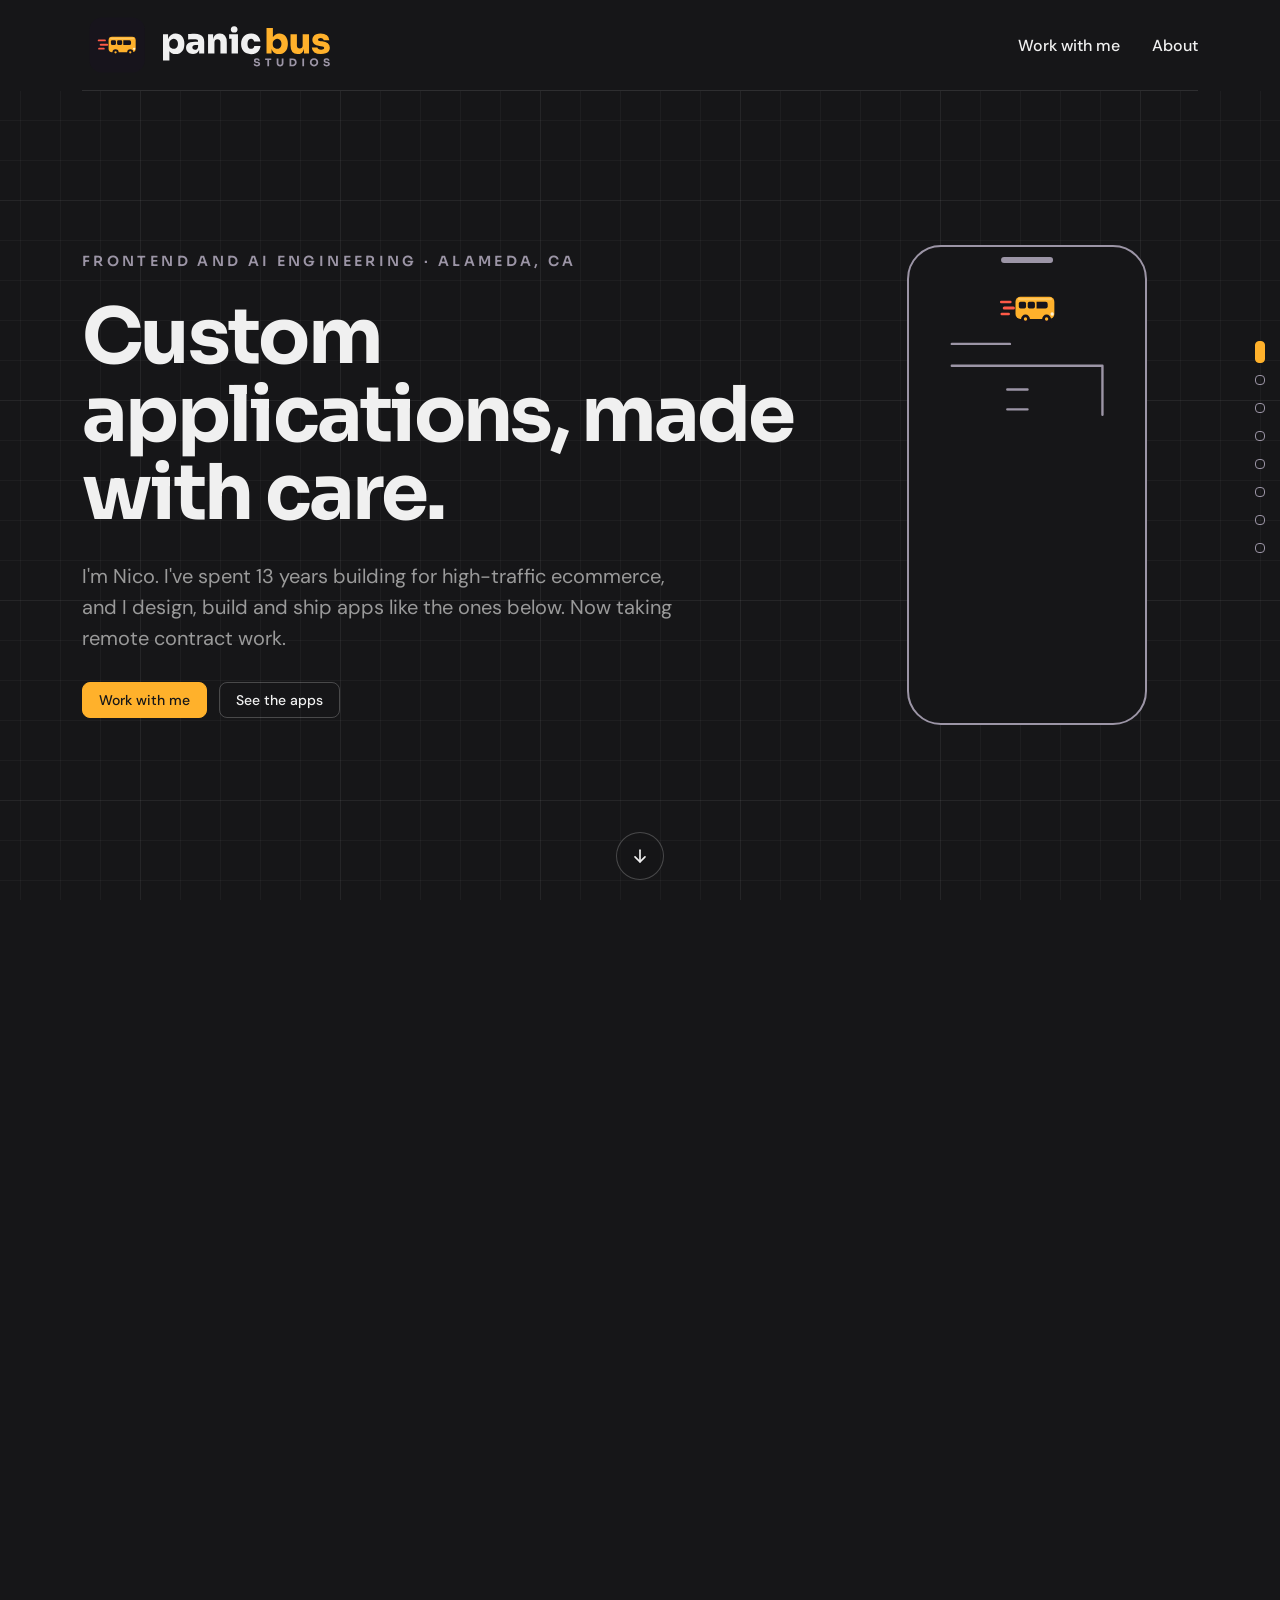
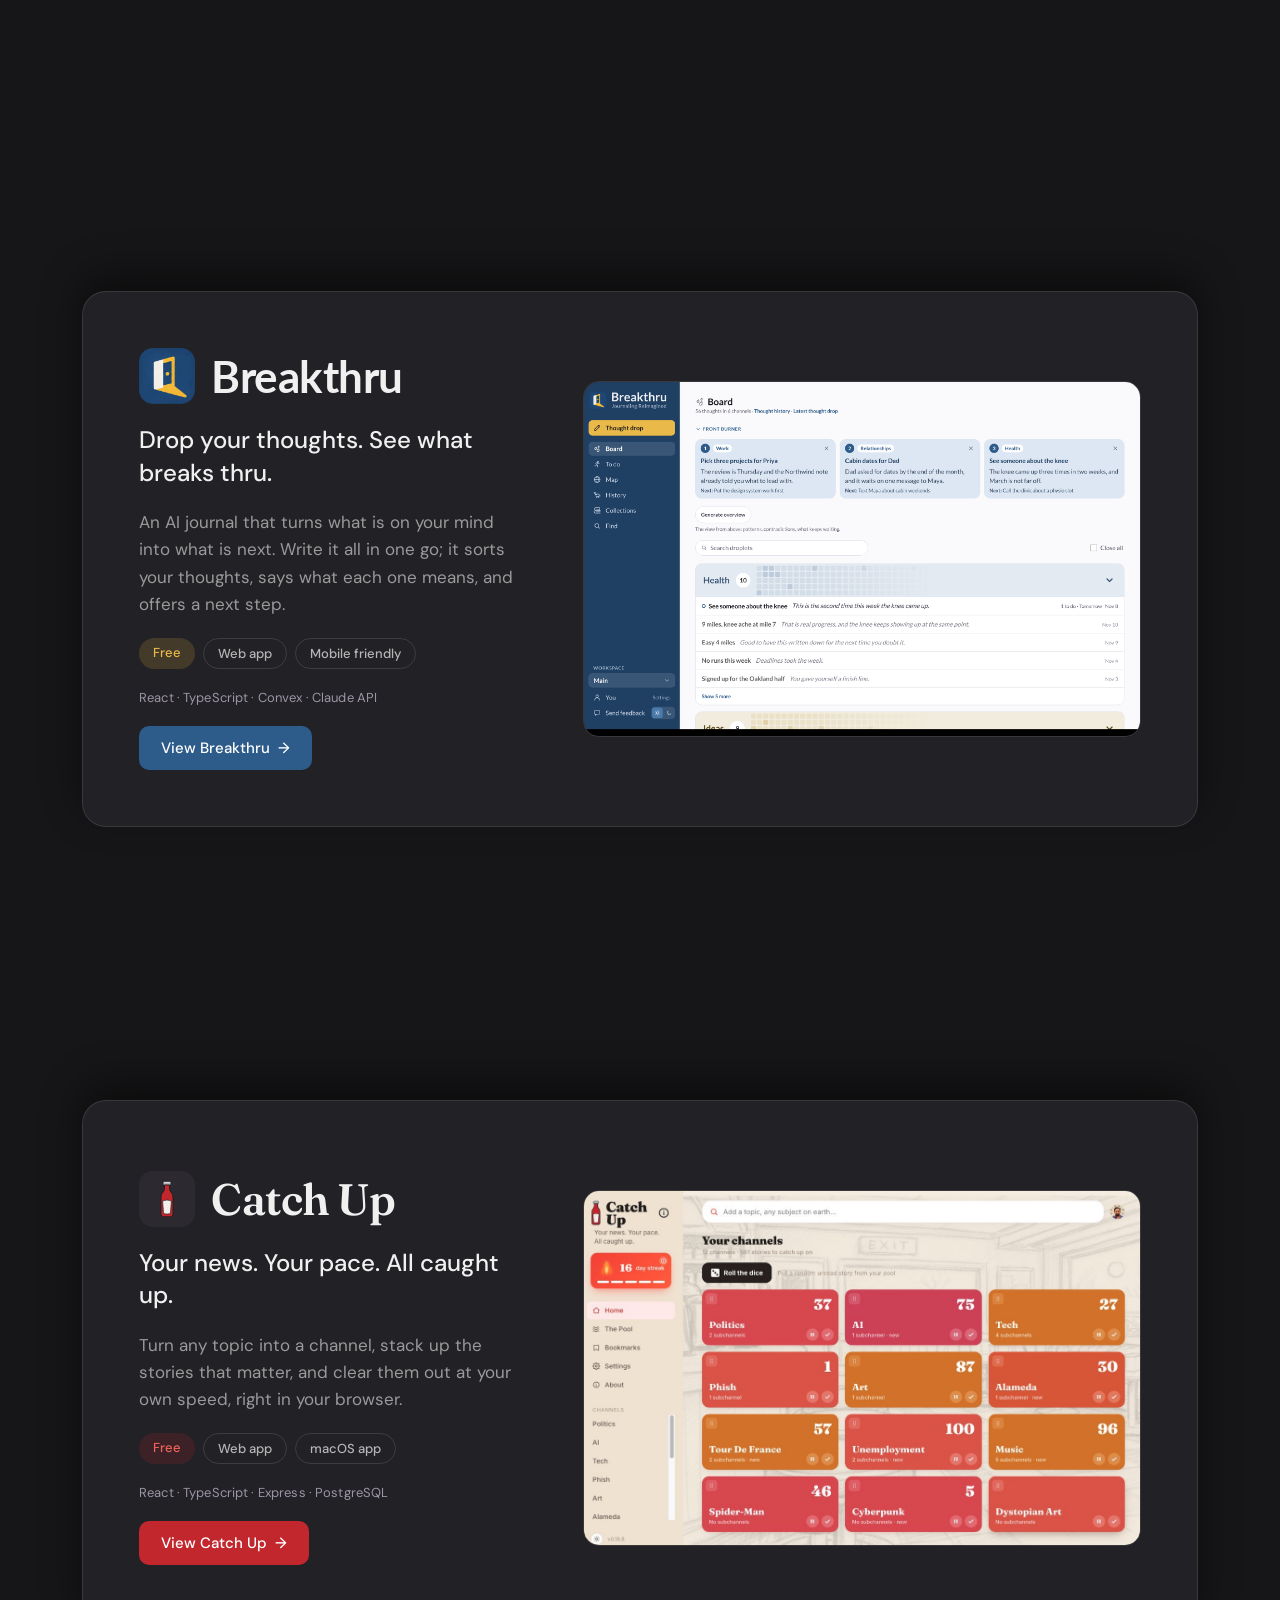
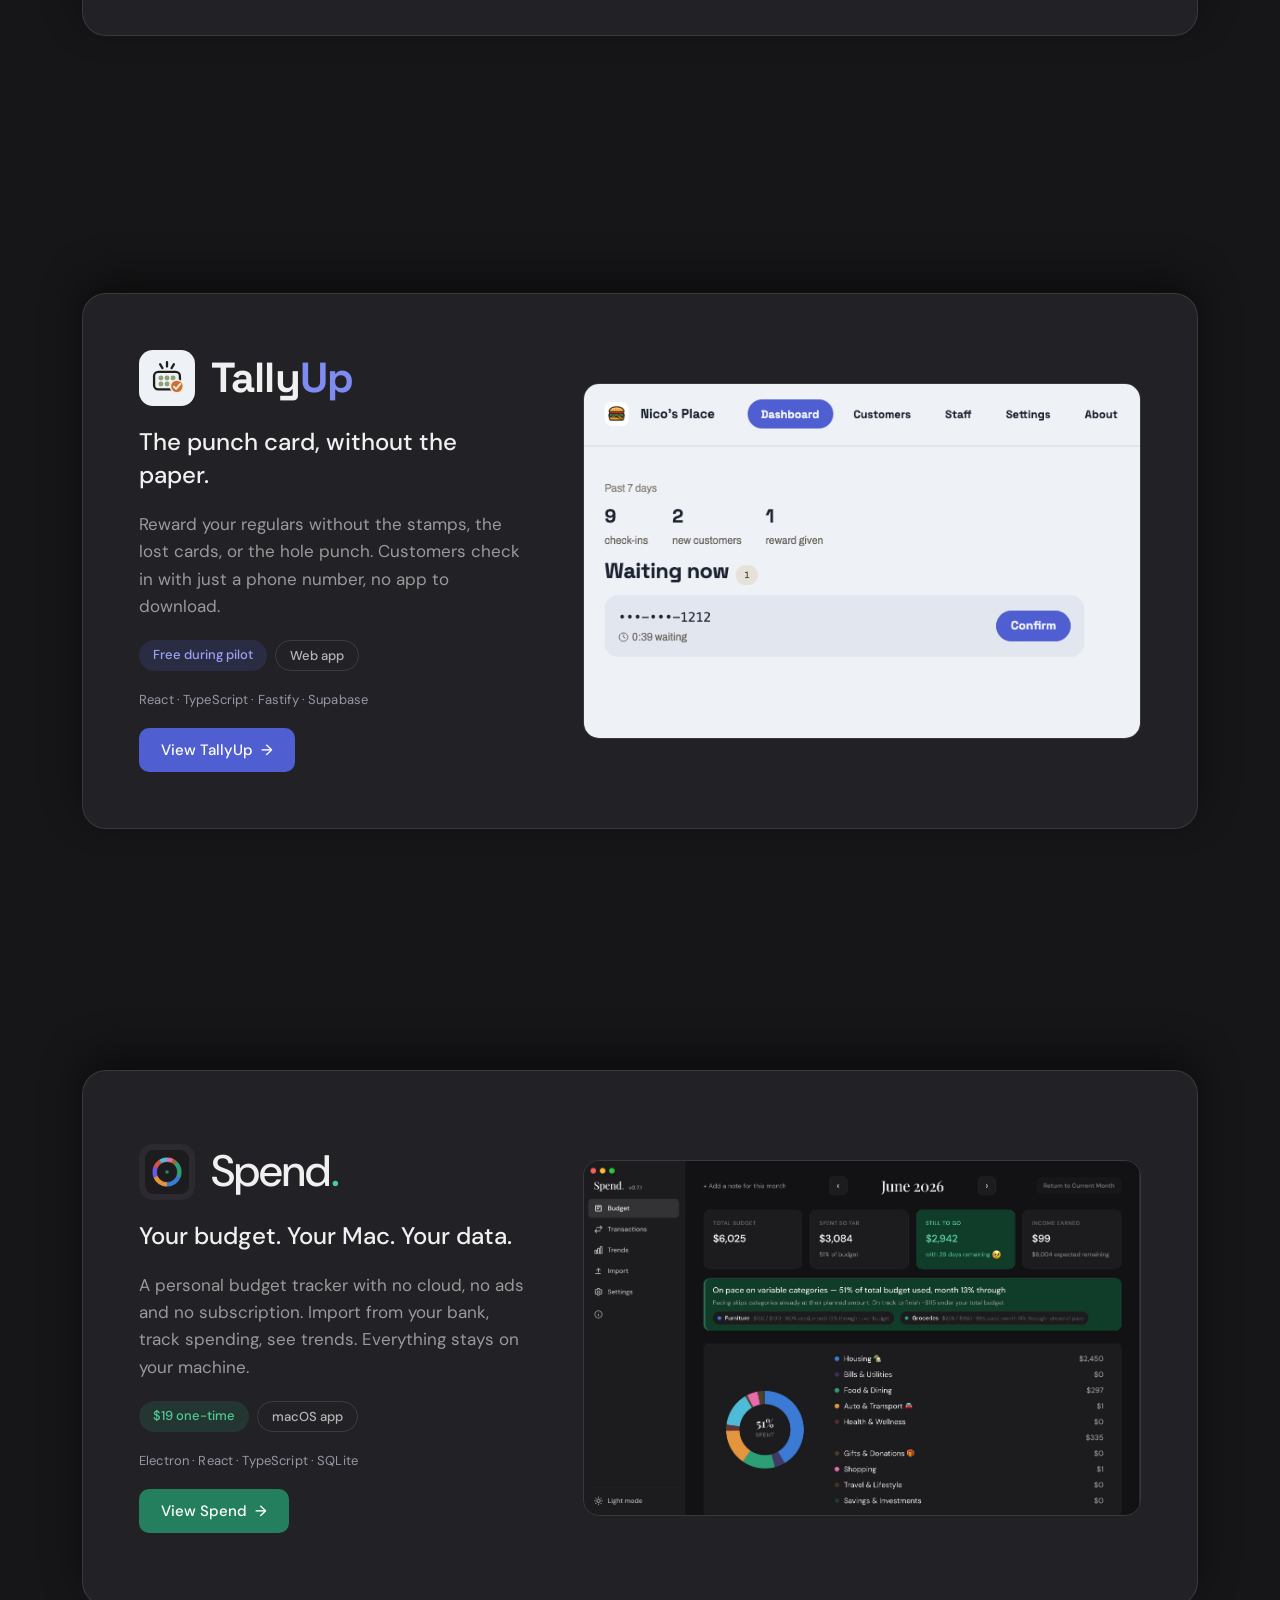
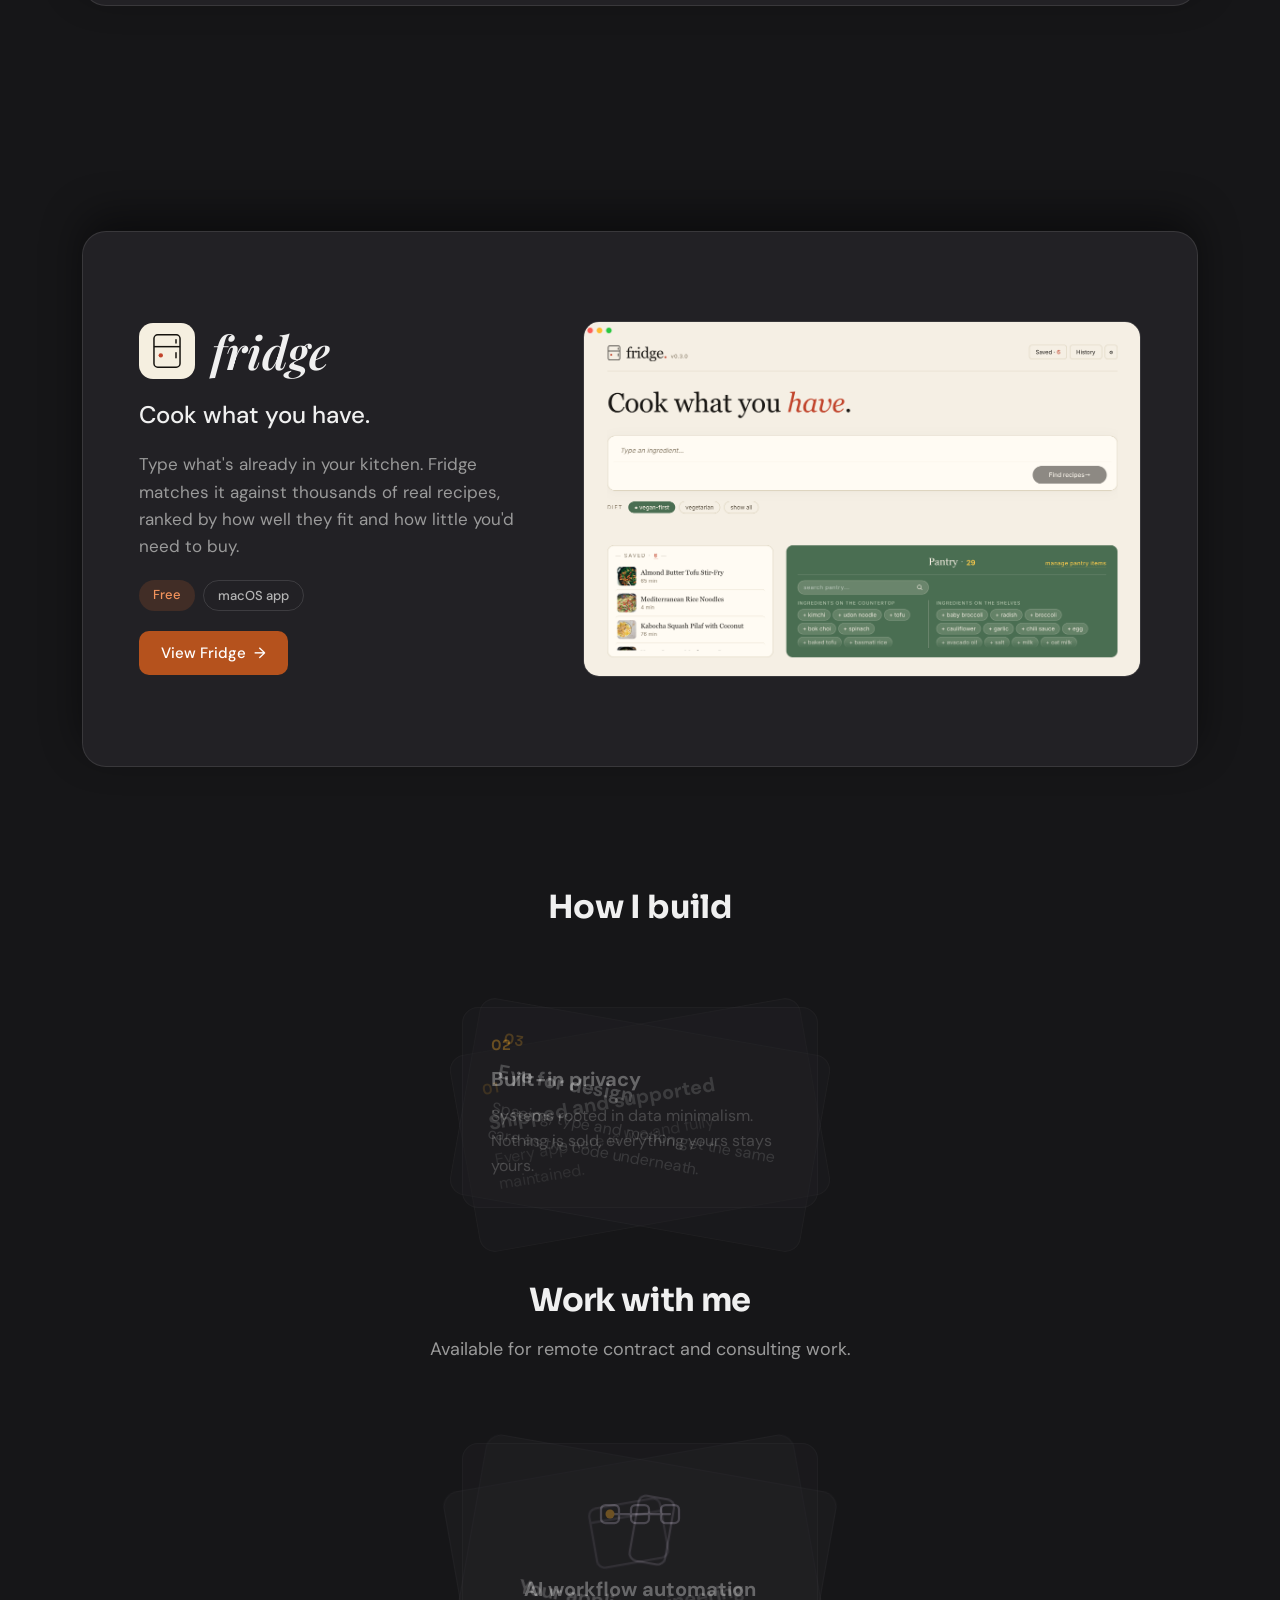
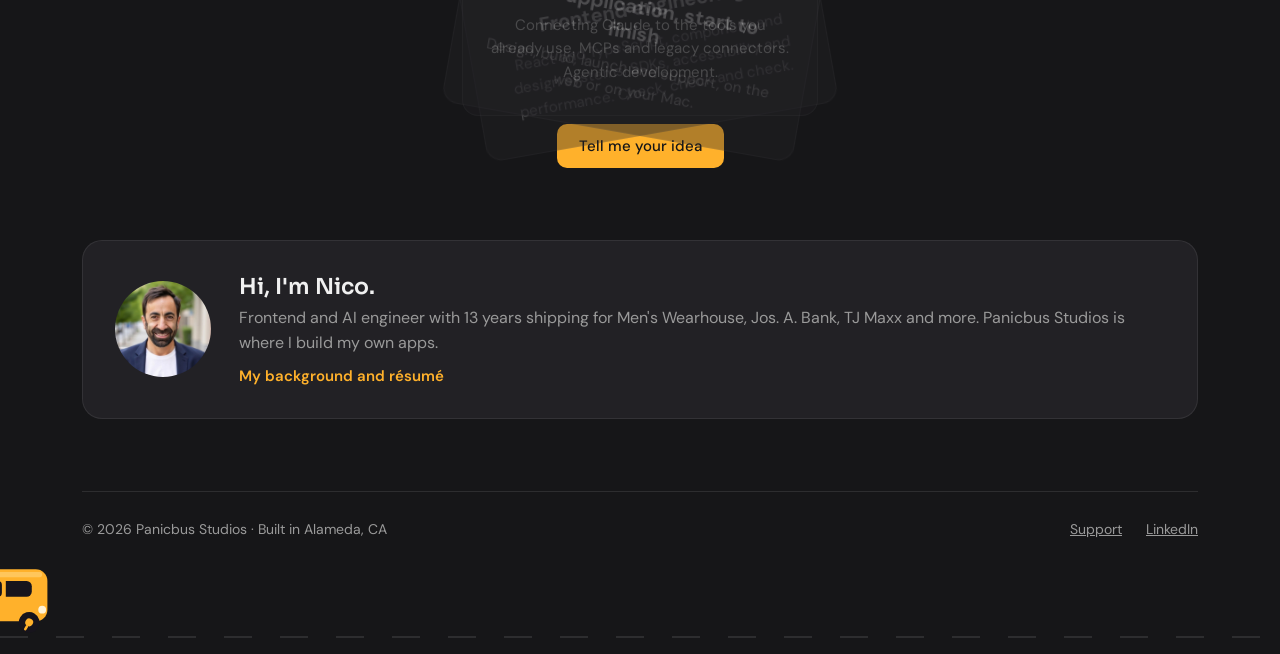
==== commit f5cfabdc: "Work with me links jump straight to the section Co-Authored-By: Claude Opus 5.5 <noreply@anthropic.c" ====
--- a/index.html
+++ b/index.html
@@ -919,6 +919,18 @@
     };
     glide = requestAnimationFrame(step);
   }
+  // Work with me links jump straight there, with no scrolling on the way.
+  var hireSec = document.getElementById('hire');
+  document.querySelectorAll('a[href="#hire"]').forEach(function (el) {
+    el.addEventListener('click', function (e) {
+      if (!hireSec) return;
+      e.preventDefault();
+      stopGlide();
+      var y = hireSec.getBoundingClientRect().top + window.scrollY - (head ? head.offsetHeight : 0);
+      window.scrollTo({ top: Math.round(y), behavior: 'instant' });
+    });
+  });
+
   // The down arrow and the hero's See the apps button share the same glide.
   var toApps = Array.prototype.slice.call(document.querySelectorAll('.hero a[href="#apps"]'));
   if (cue) toApps.push(cue);
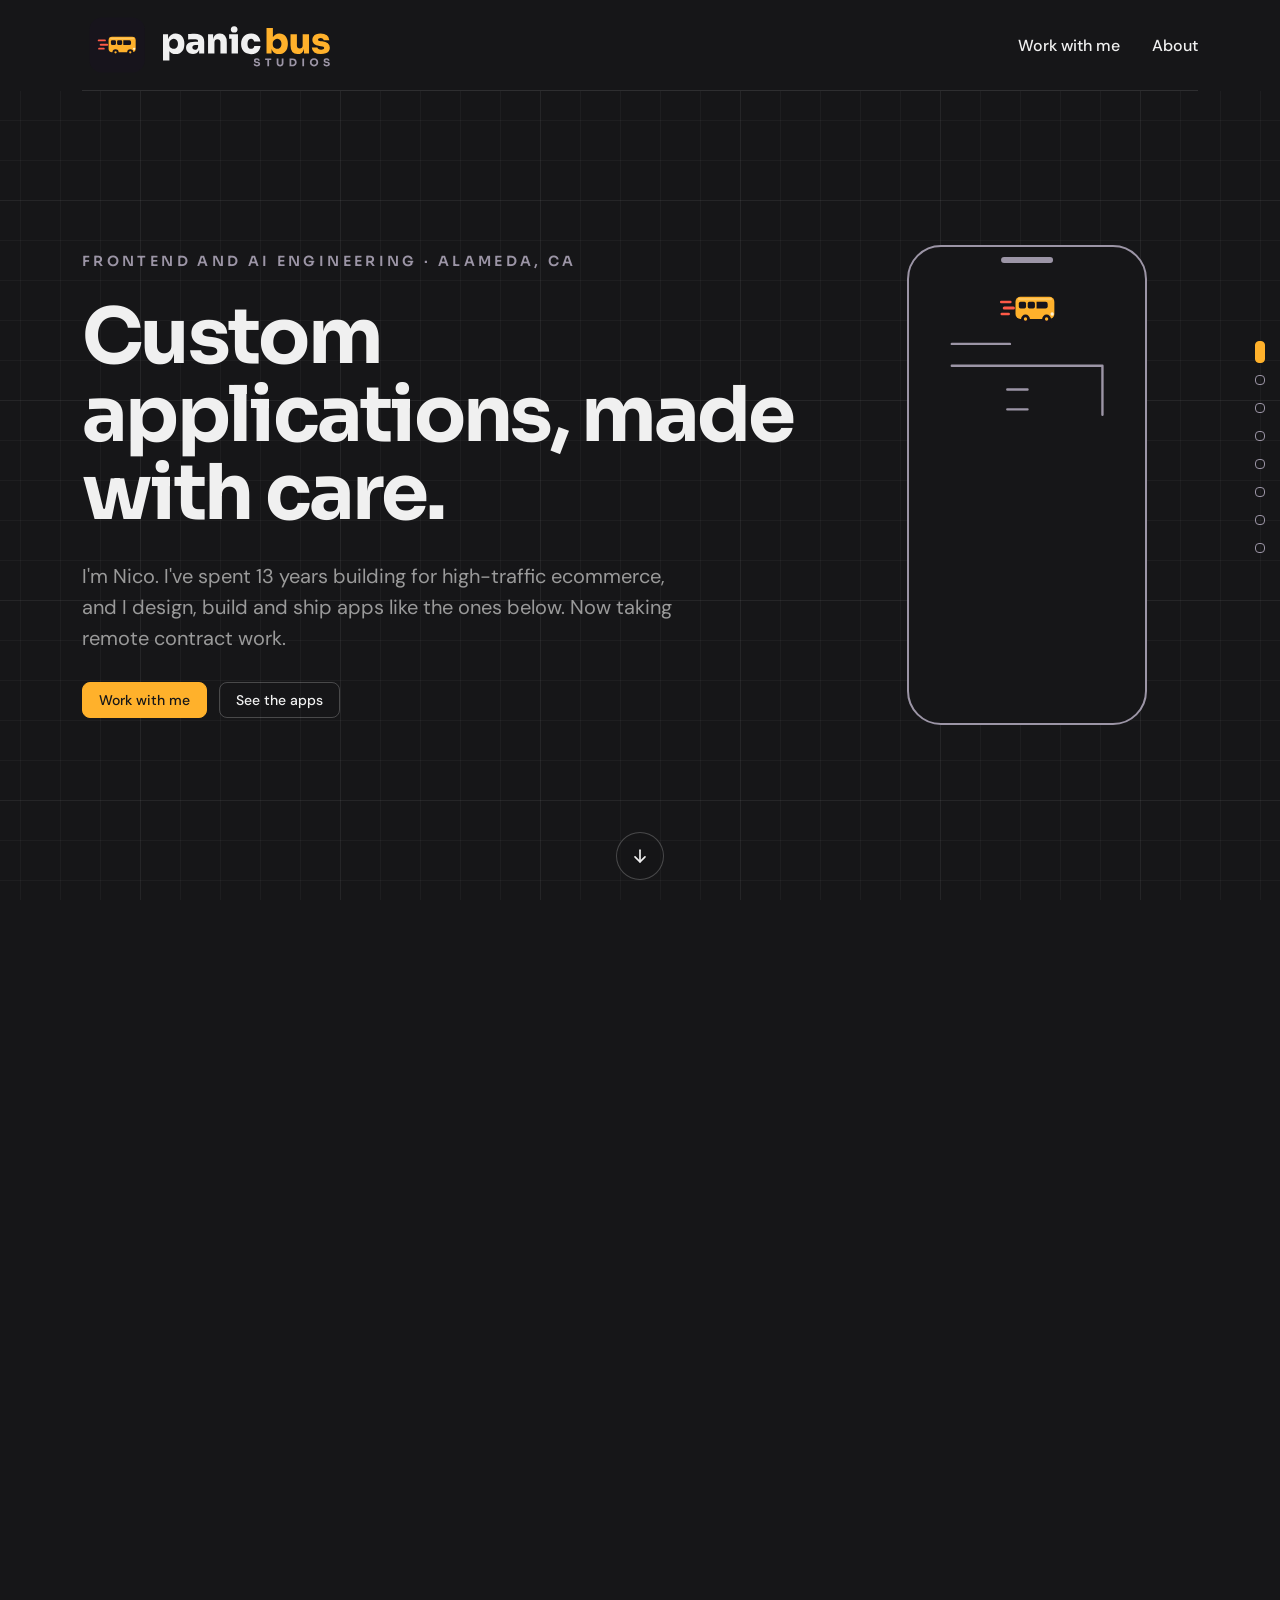
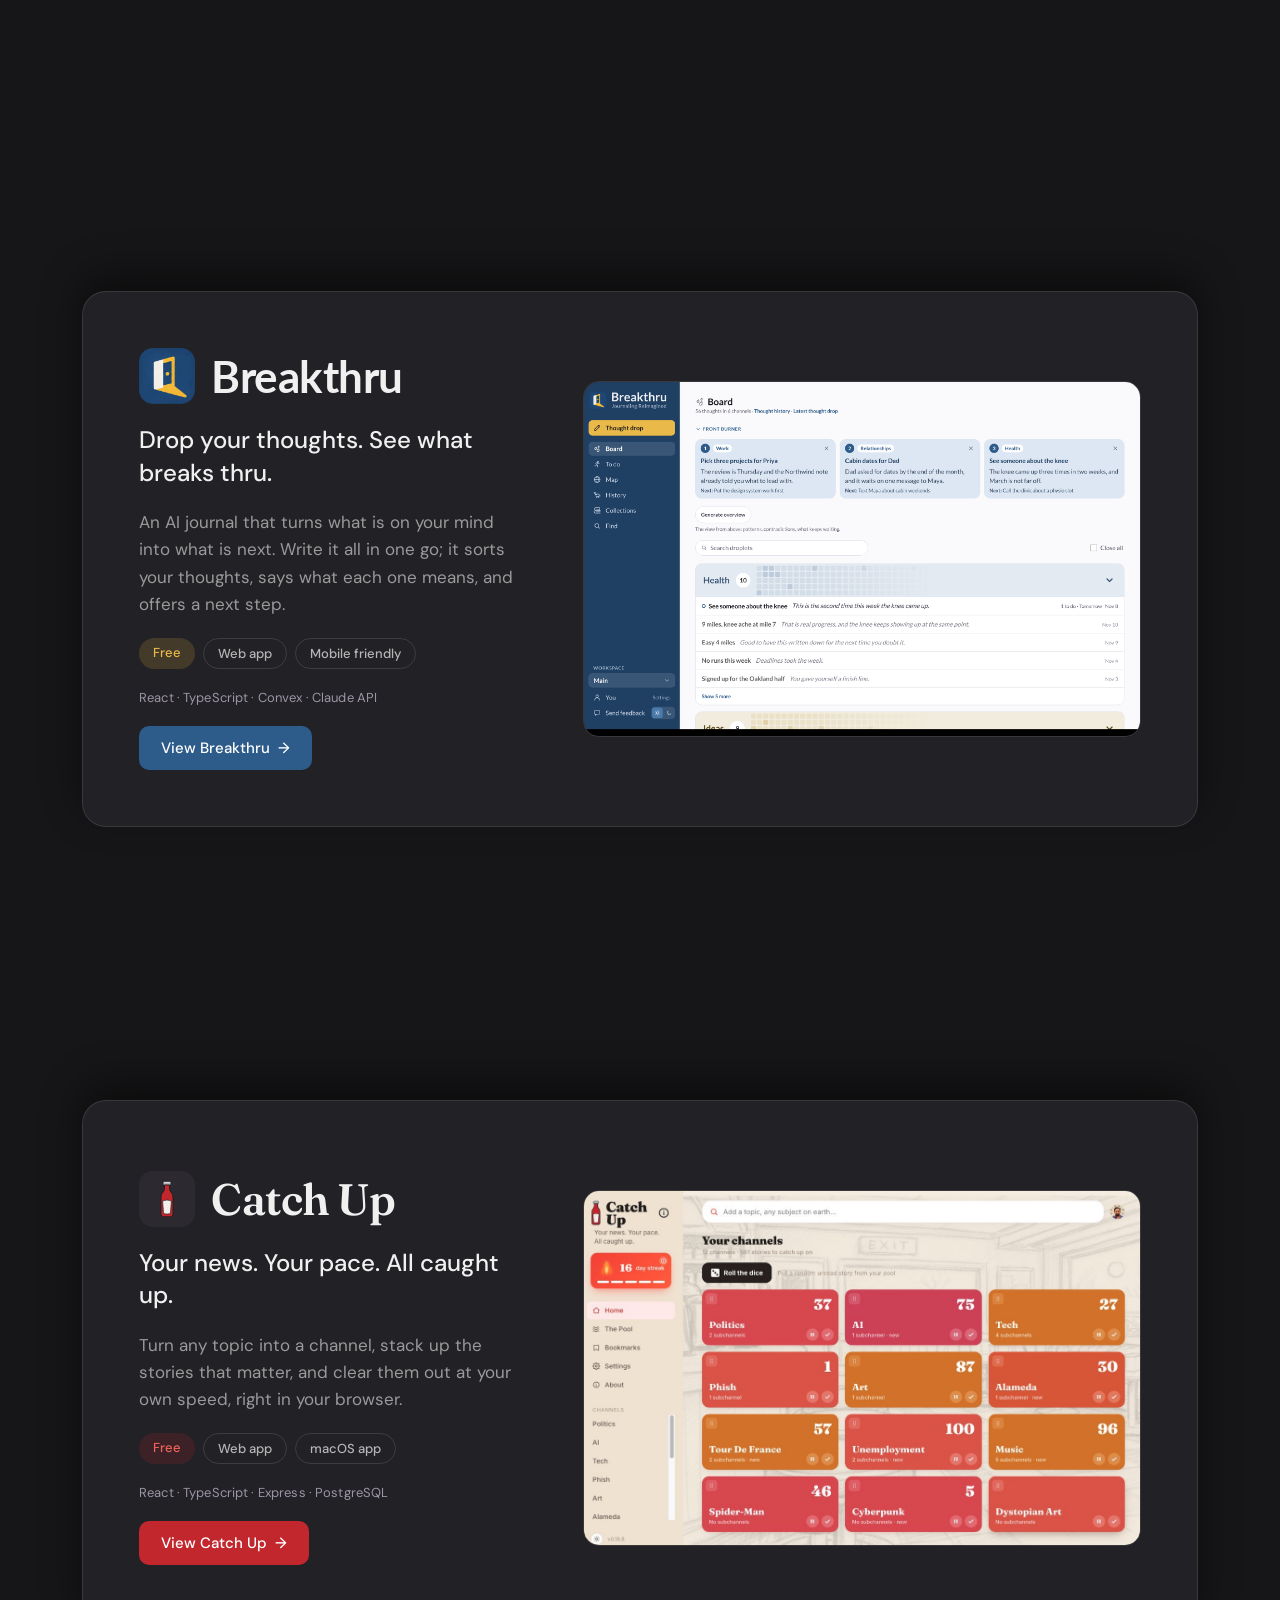
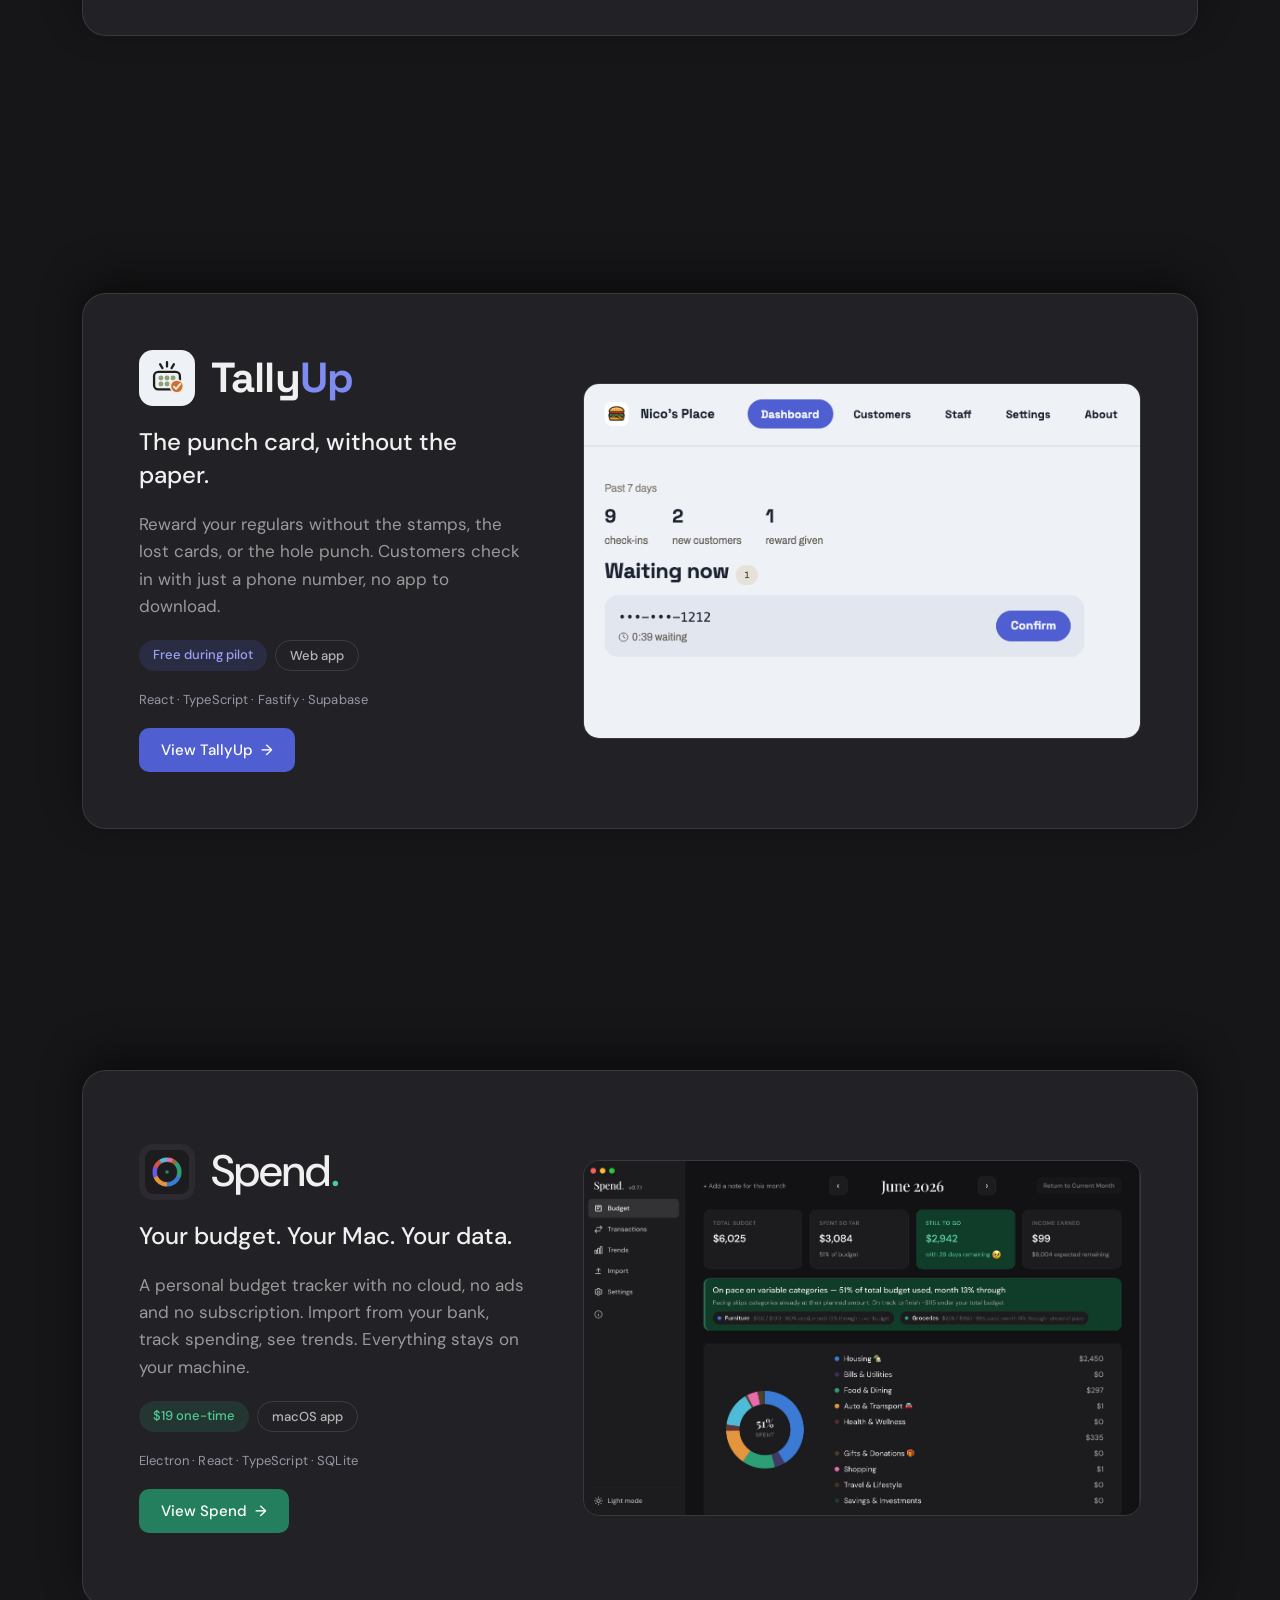
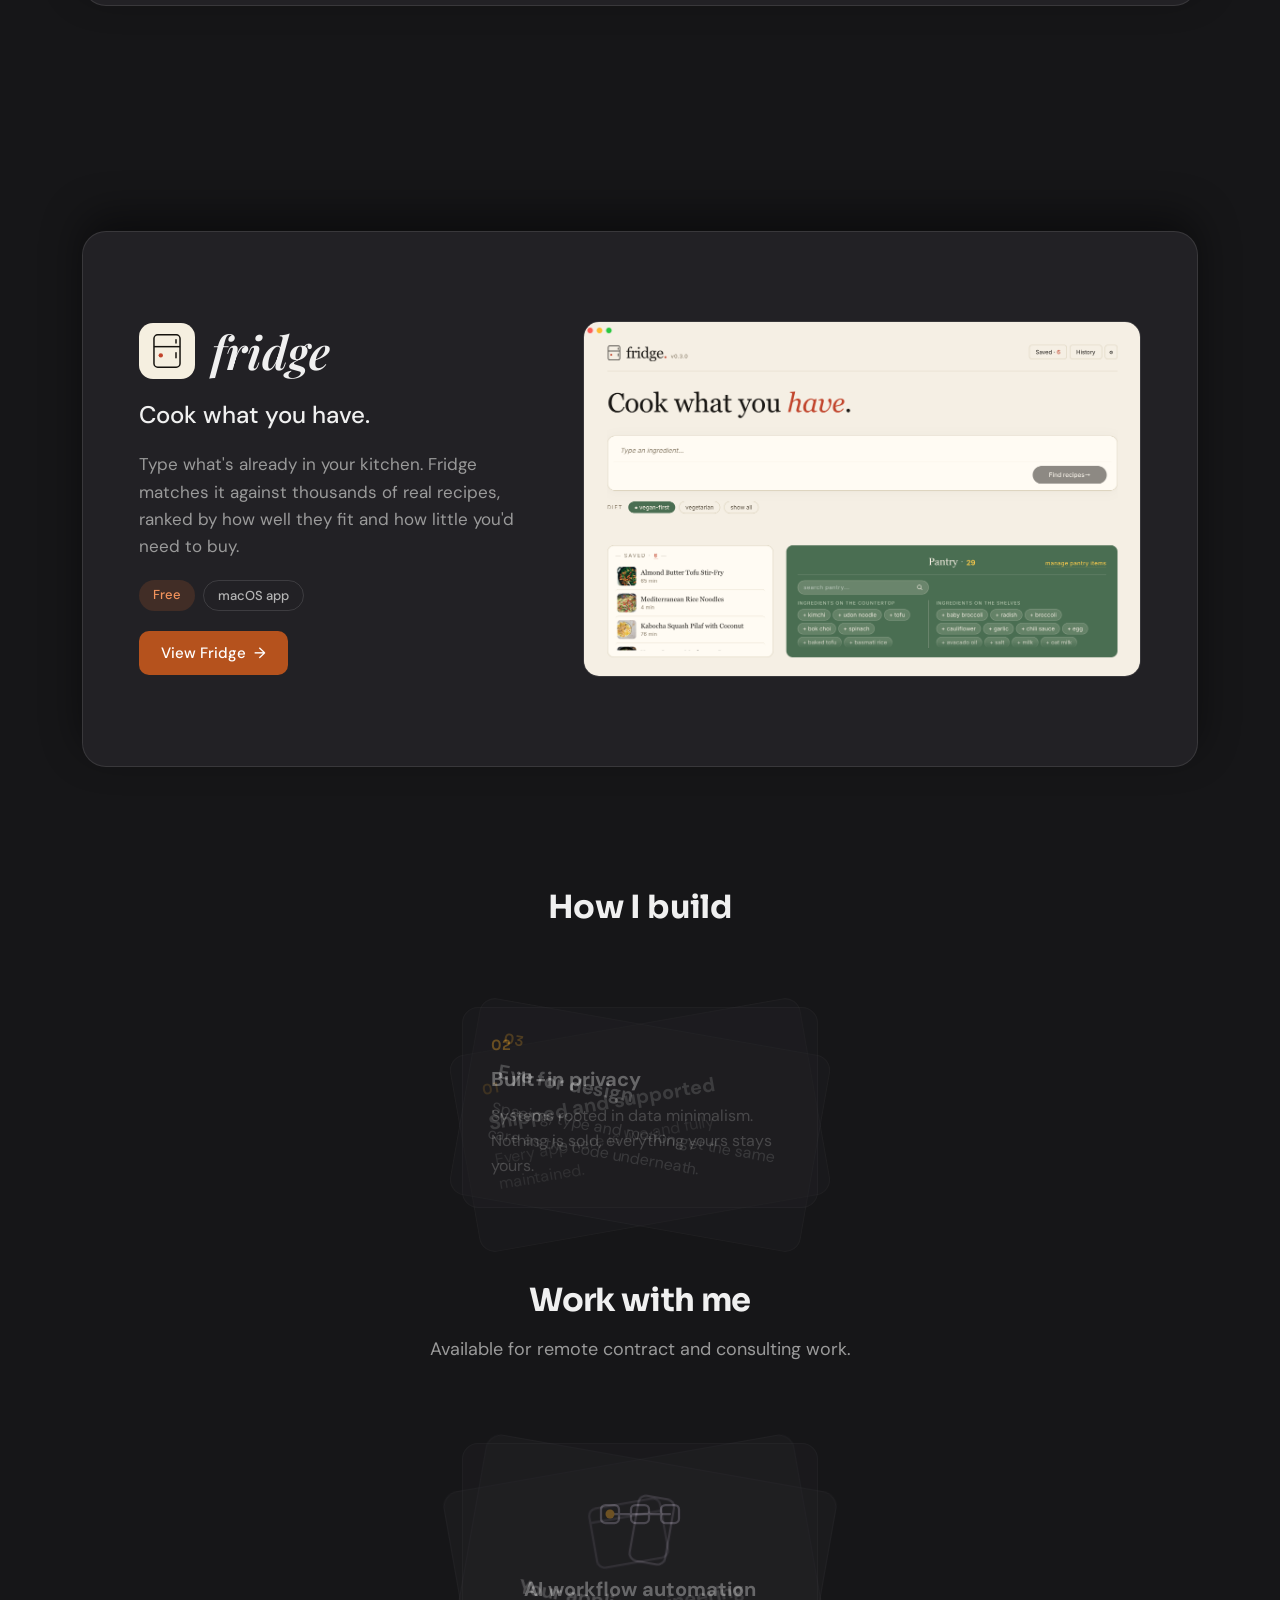
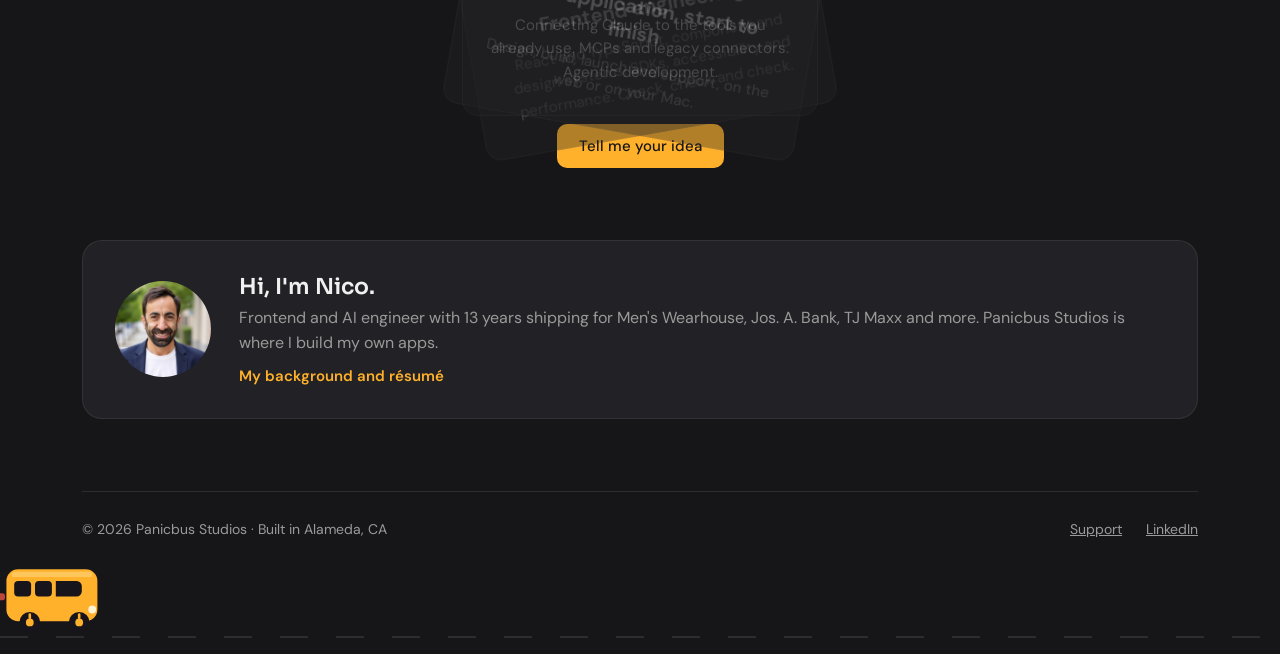
==== commit 51d7ffee: "Contact form: new heading and note, required marks, centered close Co-Authored-By: Claude Opus 5.5 <" ====
--- a/index.html
+++ b/index.html
@@ -395,12 +395,16 @@
   }
   .contact::backdrop { background: rgba(0,0,0,0.6); }
   .contact form { display: flex; flex-direction: column; gap: 16px; padding: 28px; }
-  .contact .head { display: flex; align-items: center; justify-content: space-between; gap: 16px; }
+  .contact .head { display: flex; align-items: flex-start; justify-content: space-between; gap: 16px; }
   .contact h2 { margin: 0; font-family: 'Sora', sans-serif; font-size: 24px; letter-spacing: -0.02em; }
   .contact .close {
     width: 36px; height: 36px; border-radius: 50%; border: 1px solid rgba(255,255,255,0.22);
-    background: none; color: var(--text); font-size: 20px; line-height: 1; cursor: pointer;
-  }
+    flex: none; display: flex; align-items: center; justify-content: center; padding: 0;
+    background: none; color: var(--text); cursor: pointer;
+  }
+  .contact .close svg { display: block; }
+  .contact .req { color: #F0625B; }
+  .contact textarea::placeholder { color: #6E6E73; }
   .contact .close:hover { border-color: var(--amber); color: var(--amber); }
   .contact label { display: flex; flex-direction: column; gap: 6px; font-size: 14px; font-weight: 500; color: var(--text-muted); }
   .contact input, .contact textarea {
@@ -1193,13 +1197,13 @@
 <dialog class="contact" id="contact" aria-labelledby="contact-title">
   <form method="dialog" novalidate>
     <div class="head">
-      <h2 id="contact-title">Tell me your idea.</h2>
-      <button type="button" class="close" data-close aria-label="Close">&times;</button>
+      <h2 id="contact-title">Tell me what you have in mind. Let's collaborate!</h2>
+      <button type="button" class="close" data-close aria-label="Close"><svg viewBox="0 0 14 14" width="14" height="14" aria-hidden="true"><path d="M2 2 L12 12 M12 2 L2 12" stroke="currentColor" stroke-width="1.6" stroke-linecap="round"/></svg></button>
     </div>
     <div class="fields" style="display: contents">
-      <label>Name<input name="name" autocomplete="name" required maxlength="120"></label>
-      <label>Email<input name="email" type="email" autocomplete="email" required maxlength="200"></label>
-      <label>What are you building?<textarea name="message" required maxlength="5000"></textarea></label>
+      <label><span>Name <span class="req" aria-hidden="true">*</span></span><input name="name" autocomplete="name" autofocus required maxlength="120"></label>
+      <label><span>Email <span class="req" aria-hidden="true">*</span></span><input name="email" type="email" autocomplete="email" required maxlength="200"></label>
+      <label>I respond in under a day.<textarea name="message" required maxlength="5000" placeholder="What are you building?"></textarea></label>
       <label class="trap" aria-hidden="true">Leave this empty<input name="company" tabindex="-1" autocomplete="off"></label>
       <button type="submit" class="hire-btn send">Send</button>
     </div>
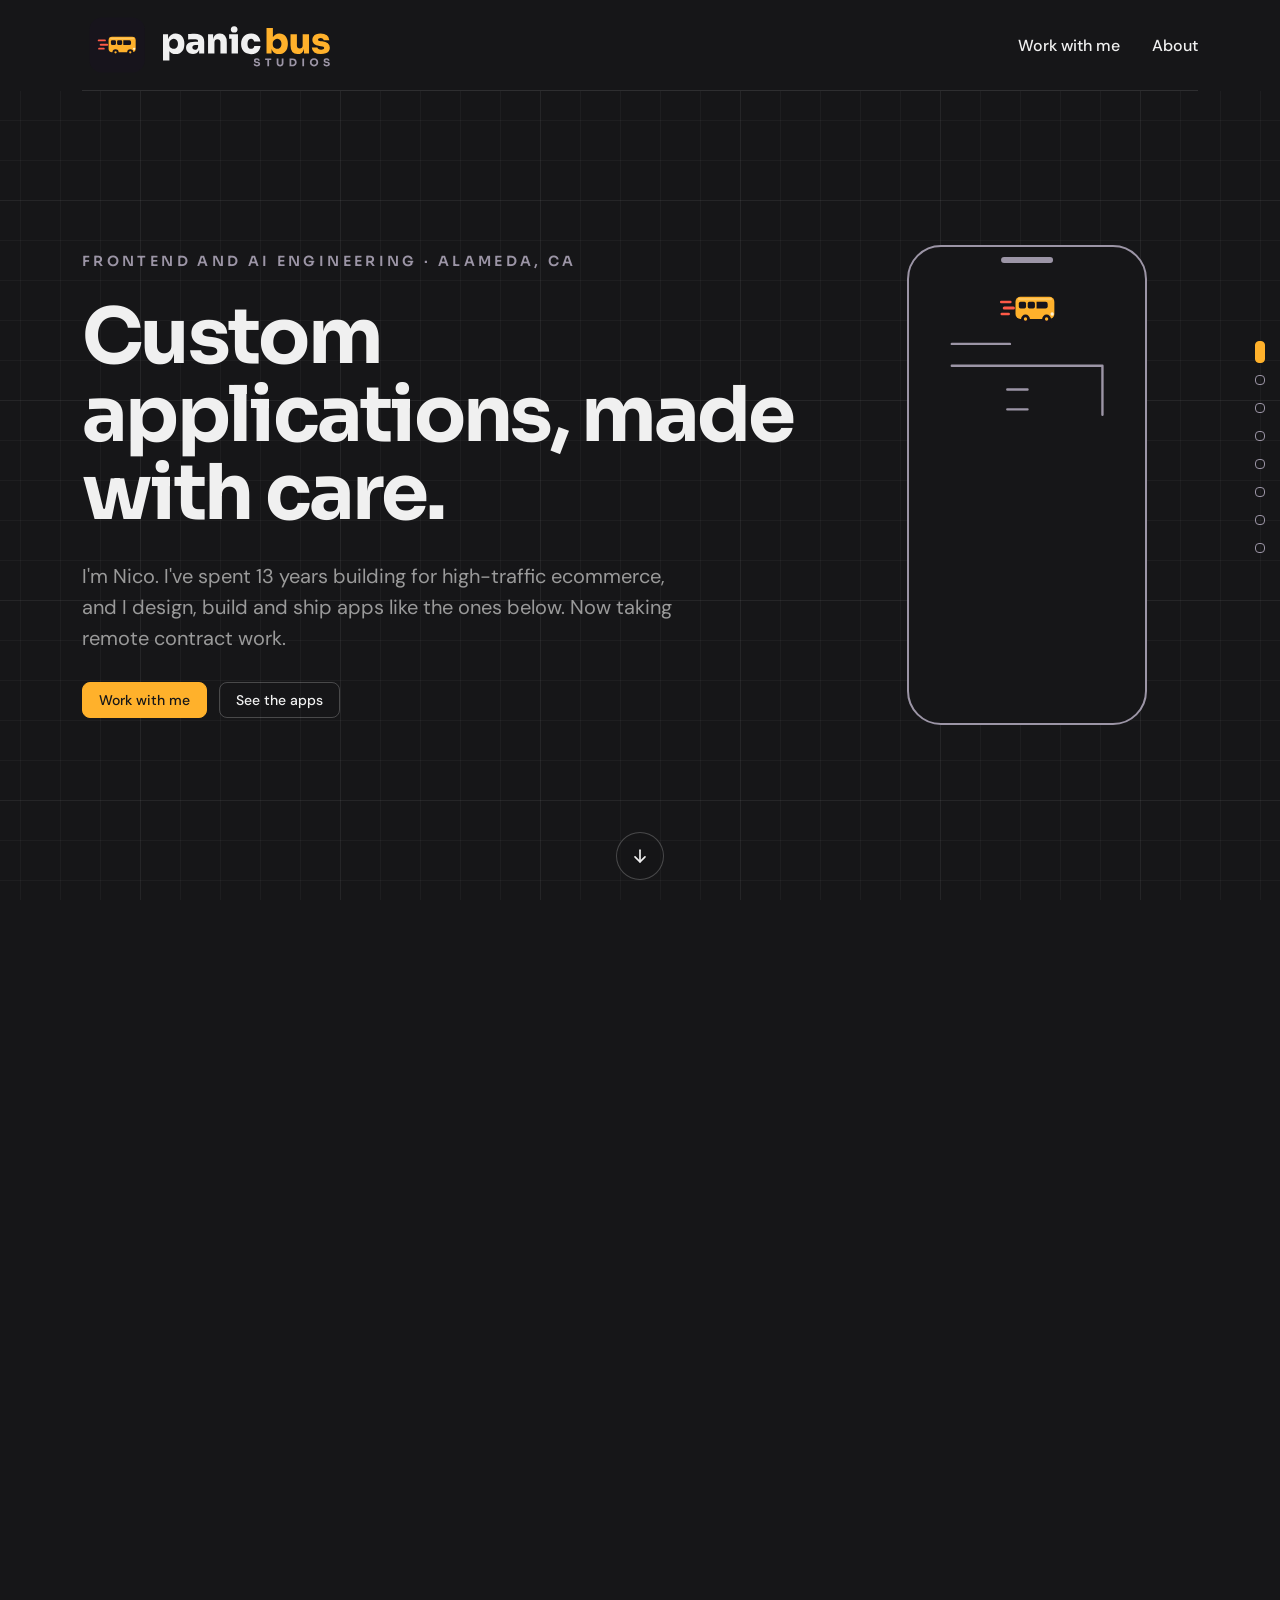
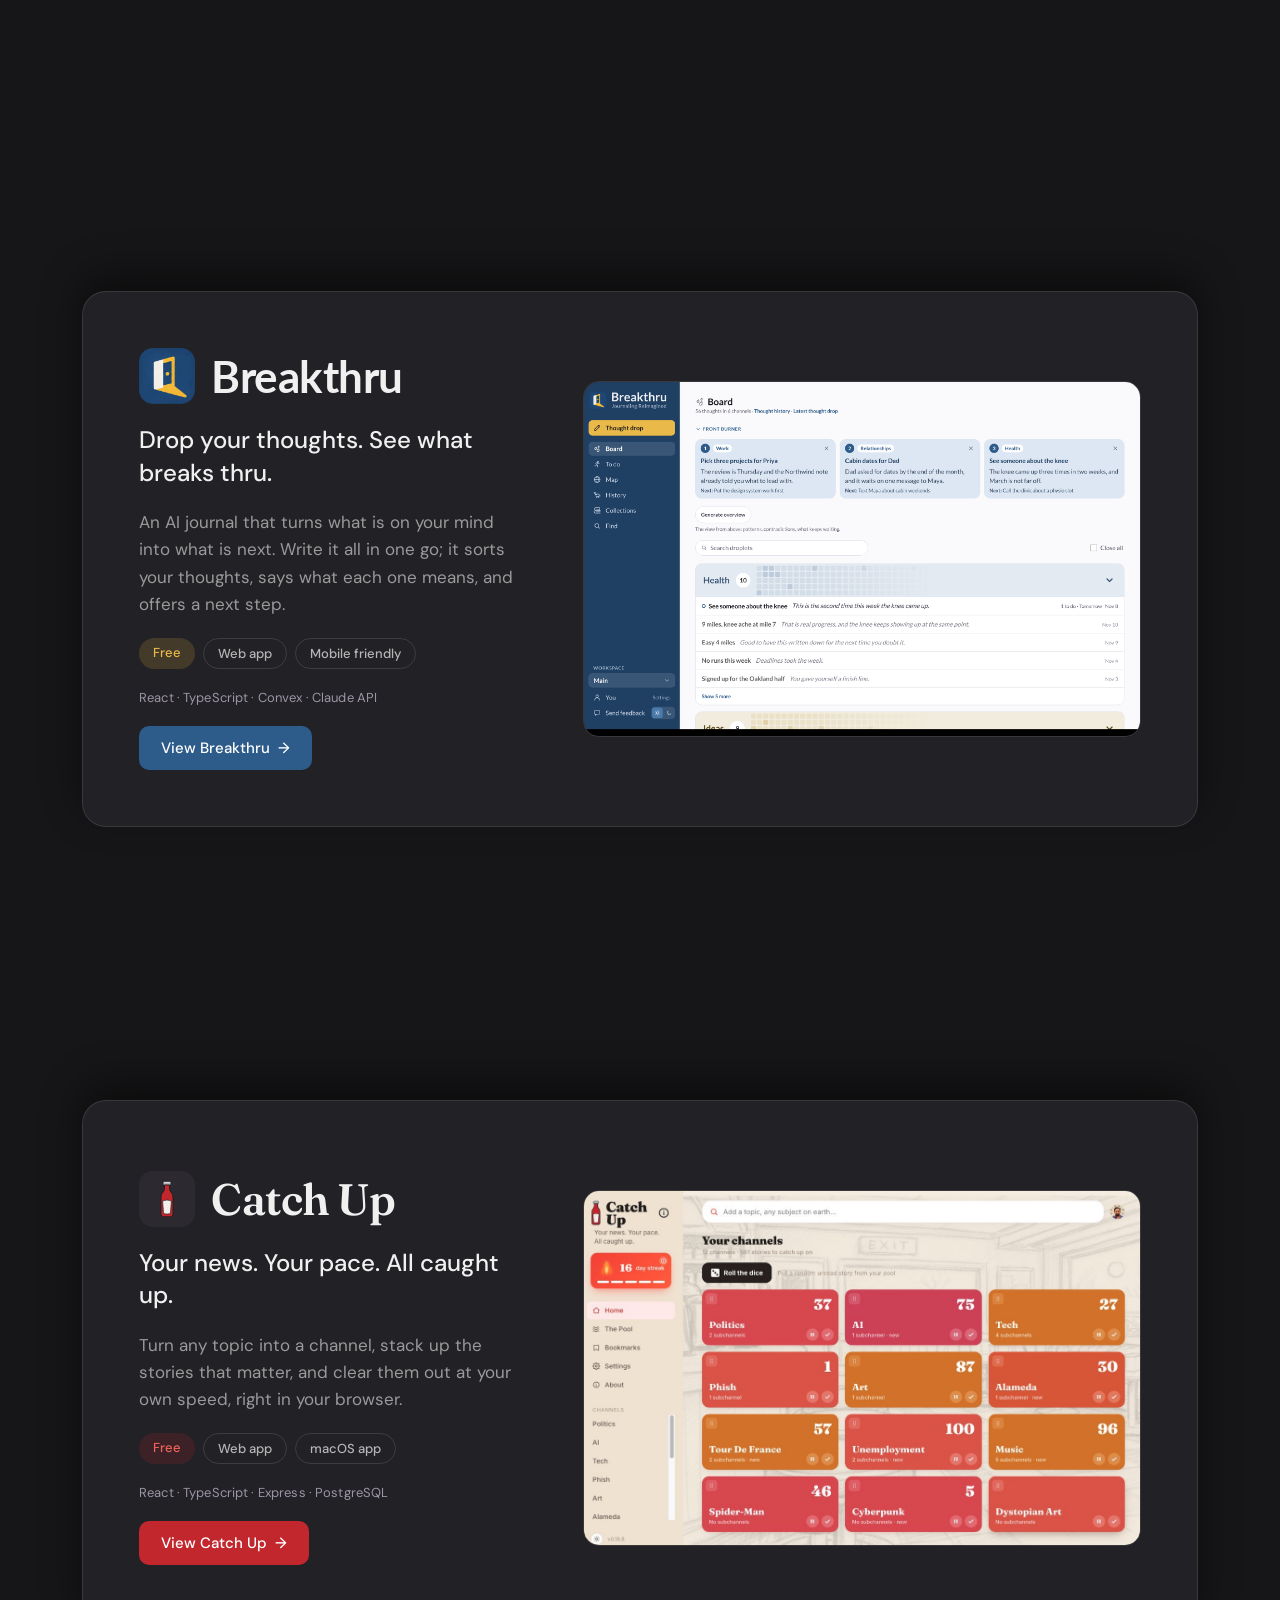
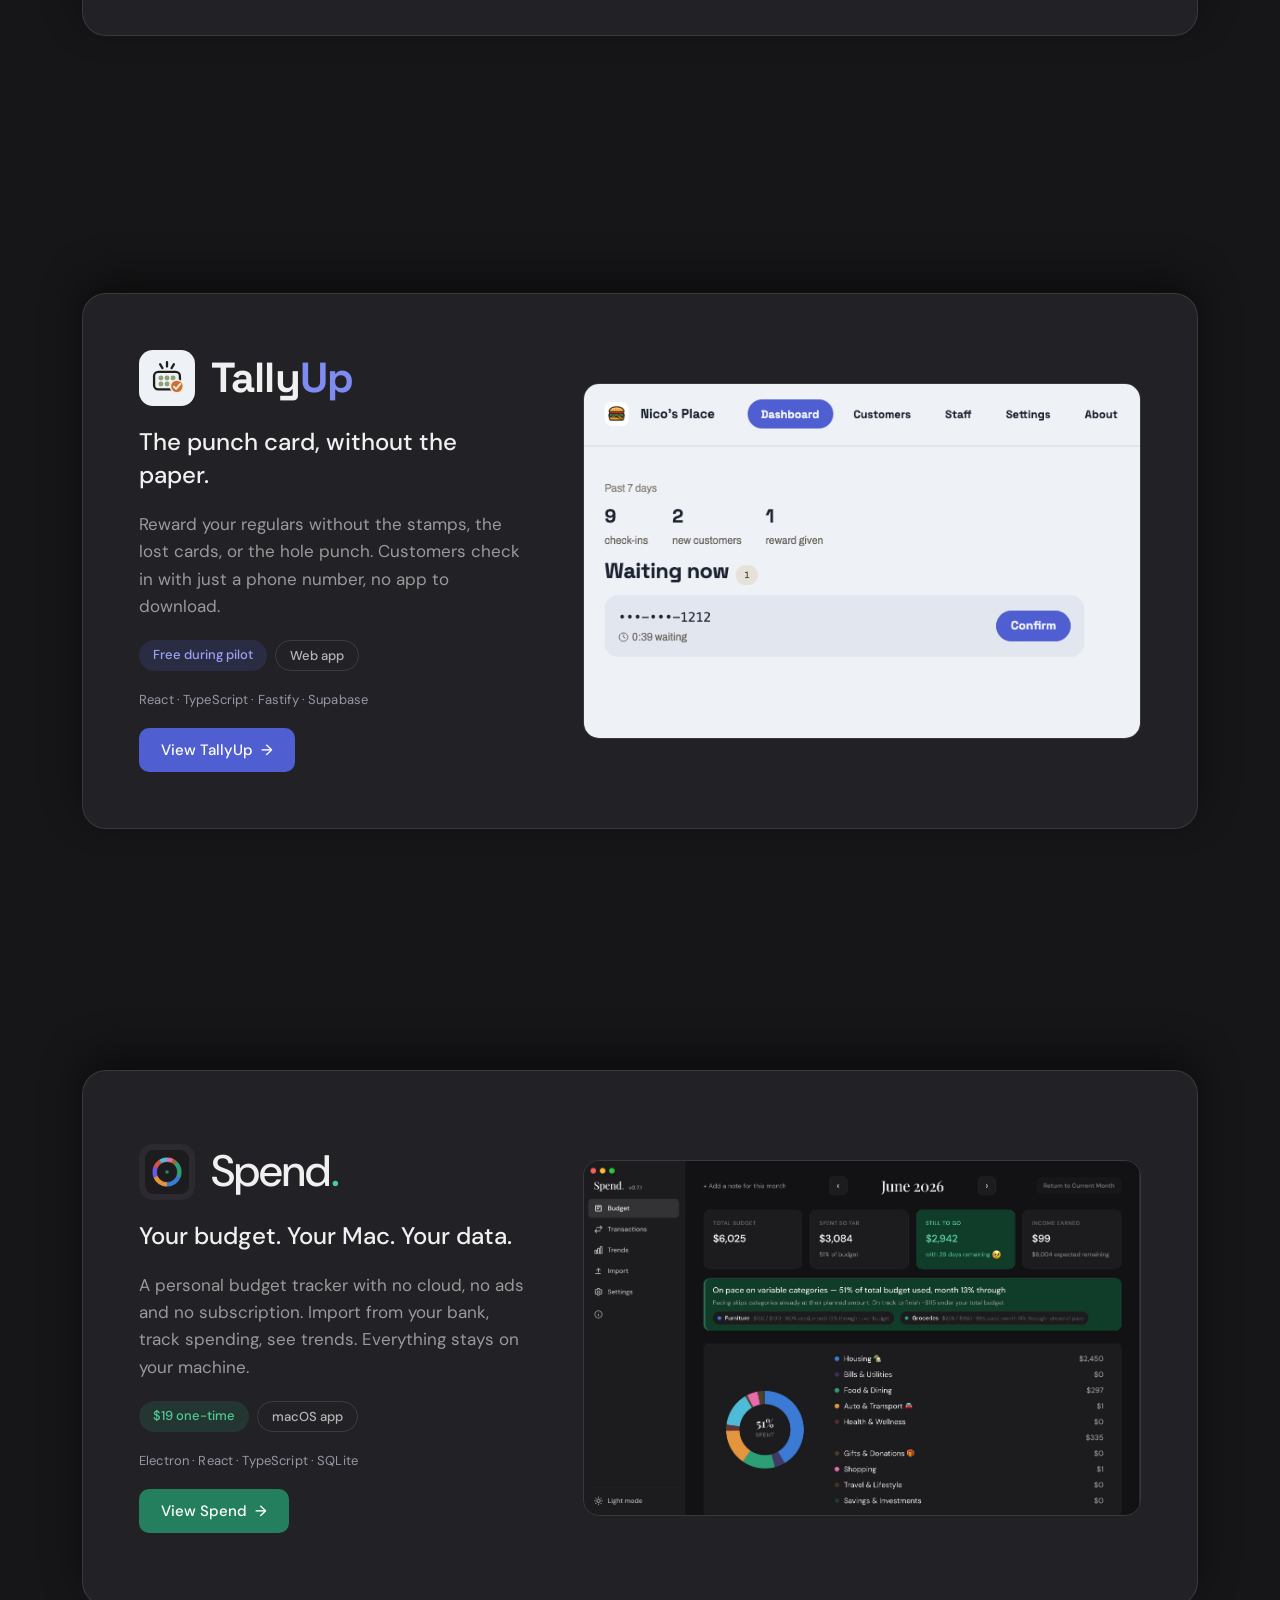
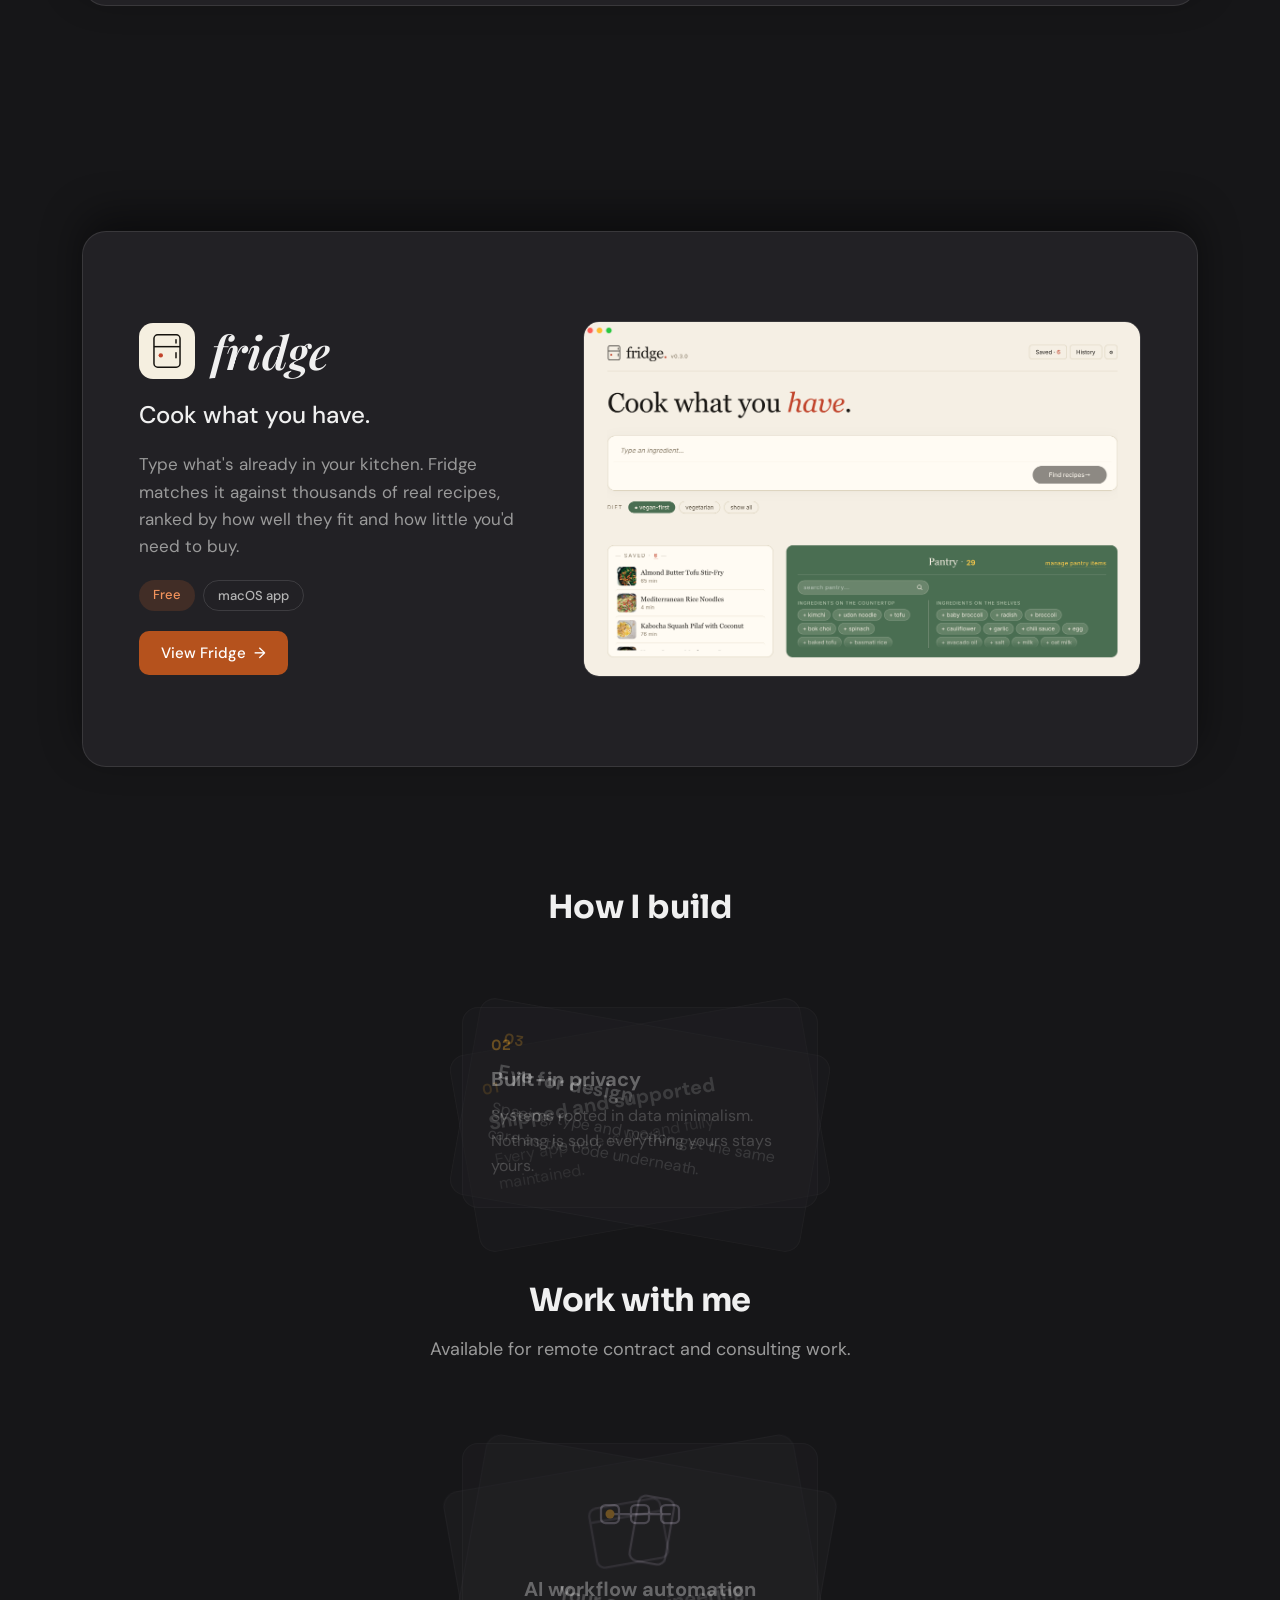
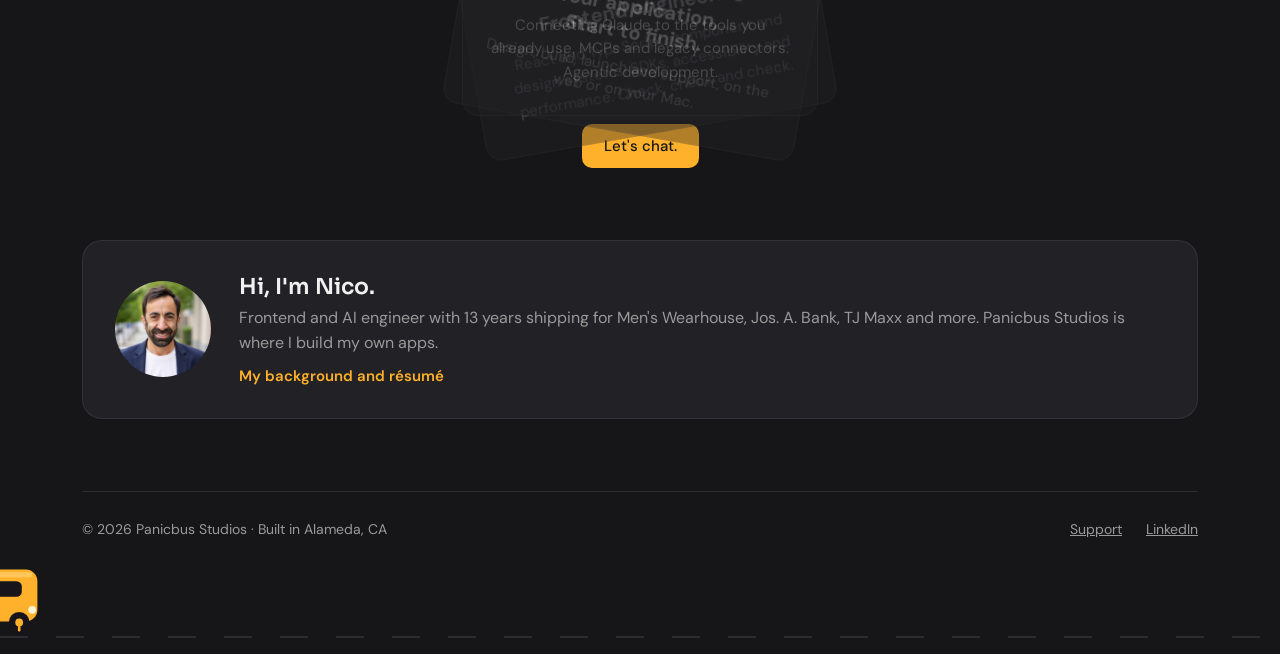
==== commit f7a7b520: "Let's chat button, Support opens the form, Work with me lands lower, log Resend errors Co-Authored-B" ====
--- a/index.html
+++ b/index.html
@@ -688,11 +688,11 @@
             <path class="line fill f3" d="M21 28 H30"/>
             <g class="check"><circle class="line accent" cx="44" cy="40" r="7" fill="var(--bg-card)"/><path class="line accent" d="M40.5 40 l2.5 2.5 L47.5 37.5"/></g>
           </svg>
-          <h3>Your application, start to finish</h3>
+          <h3>Your application,<br>Start to finish.</h3>
           <p>Design, build, launch and support, on the web or on your Mac.</p>
         </div>
       </div>
-      <button type="button" class="hire-btn" data-contact>Tell me your idea</button>
+      <button type="button" class="hire-btn" data-contact>Let's chat.</button>
       </div>
     </section>
 
@@ -708,7 +708,7 @@
 
   <footer class="site-footer">
     <span>&copy; 2026 Panicbus Studios &middot; Built in Alameda, CA</span>
-    <span class="links"><a href="mailto:nicocrisafulli@gmail.com">Support</a><a href="https://www.linkedin.com/in/nicocrisafulli" target="_blank" rel="noopener">LinkedIn</a></span>
+    <span class="links"><a href="mailto:nicocrisafulli@gmail.com" data-contact>Support</a><a href="https://www.linkedin.com/in/nicocrisafulli" target="_blank" rel="noopener">LinkedIn</a></span>
   </footer>
   <div class="bus-lane" aria-hidden="true">
     <svg class="lane-bus" id="lane-bus" viewBox="0 0 200 116">
@@ -931,7 +931,7 @@
       e.preventDefault();
       stopGlide();
       var y = hireSec.getBoundingClientRect().top + window.scrollY - (head ? head.offsetHeight : 0);
-      window.scrollTo({ top: Math.round(y), behavior: 'instant' });
+      window.scrollTo({ top: Math.round(y) - 50, behavior: 'instant' });
     });
   });
 
@@ -1222,7 +1222,8 @@
   var fields = dlg.querySelector('.fields');
   var fallback = 'Something went wrong. You can email me at <a href="mailto:nicocrisafulli@gmail.com">nicocrisafulli@gmail.com</a>.';
   document.querySelectorAll('[data-contact]').forEach(function (b) {
-    b.addEventListener('click', function () {
+    b.addEventListener('click', function (e) {
+      e.preventDefault();
       fields.style.display = 'contents'; status.textContent = '';
       dlg.showModal();
     });
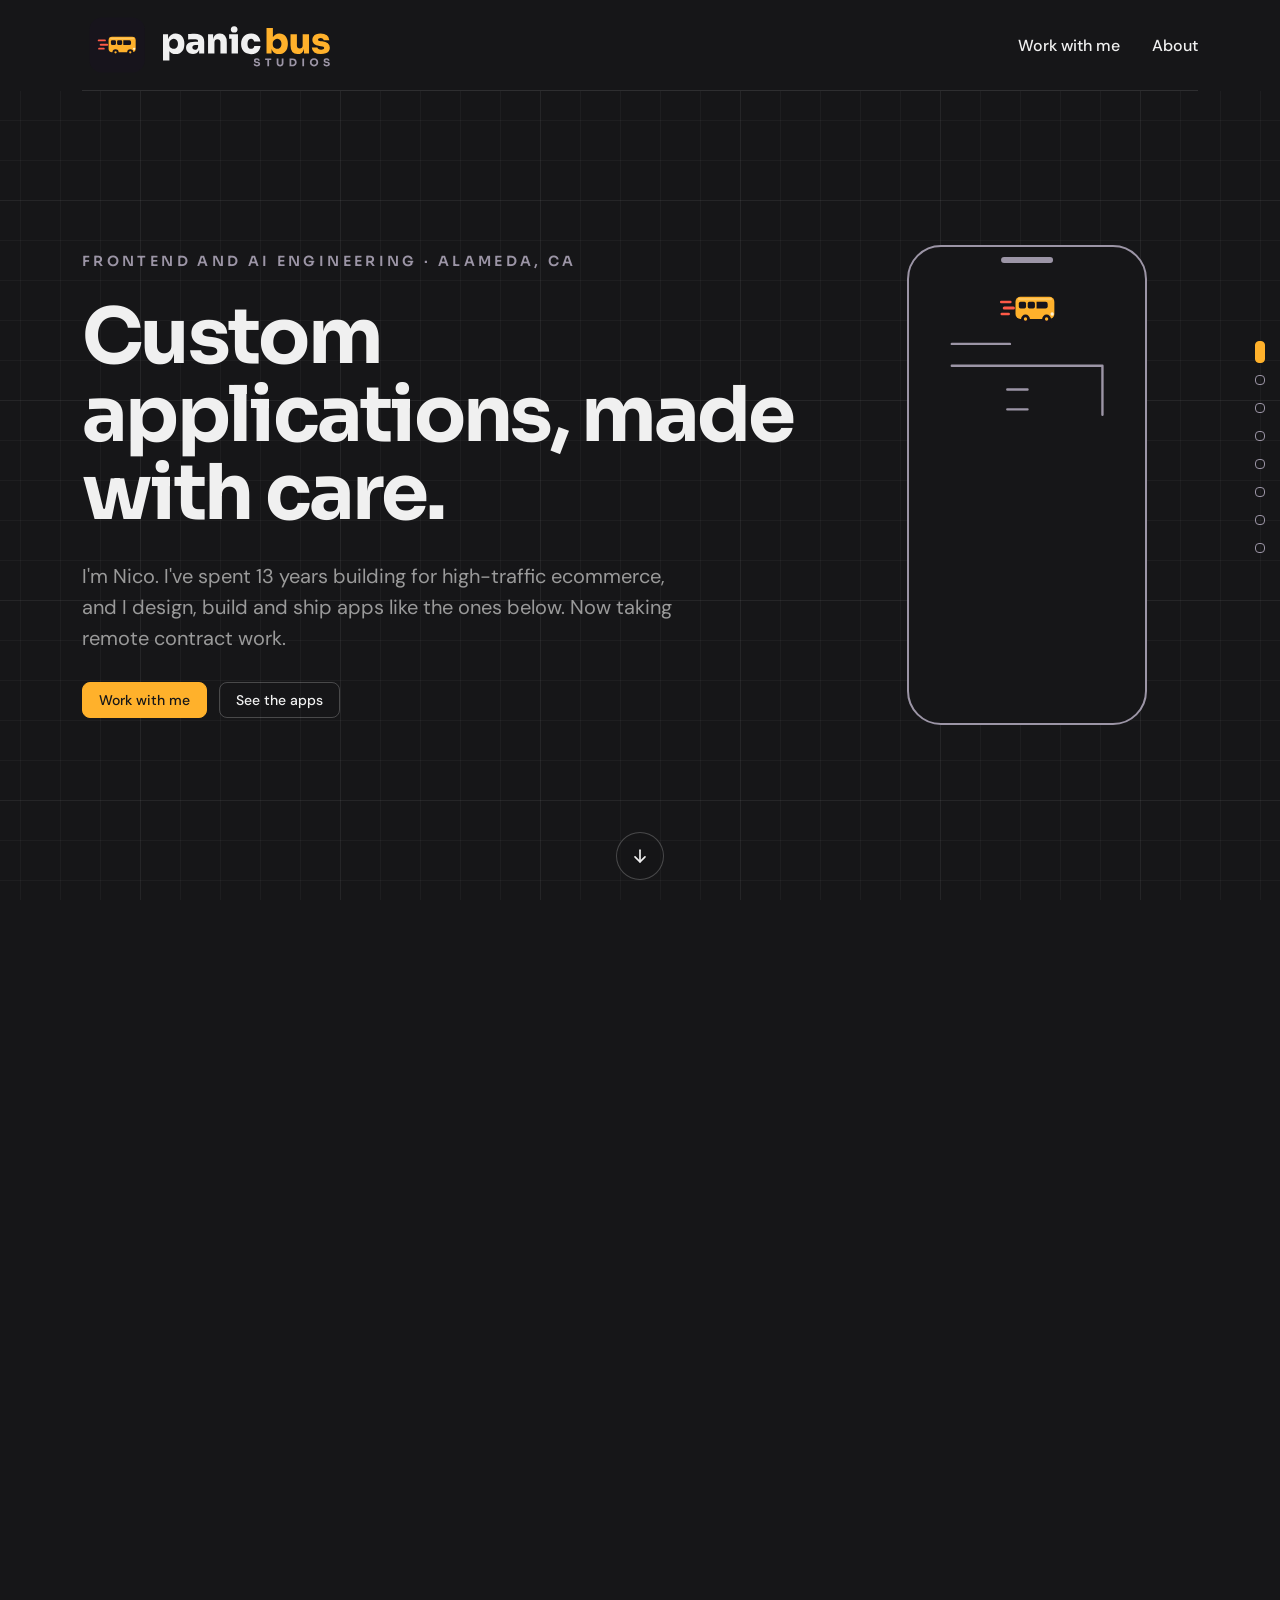
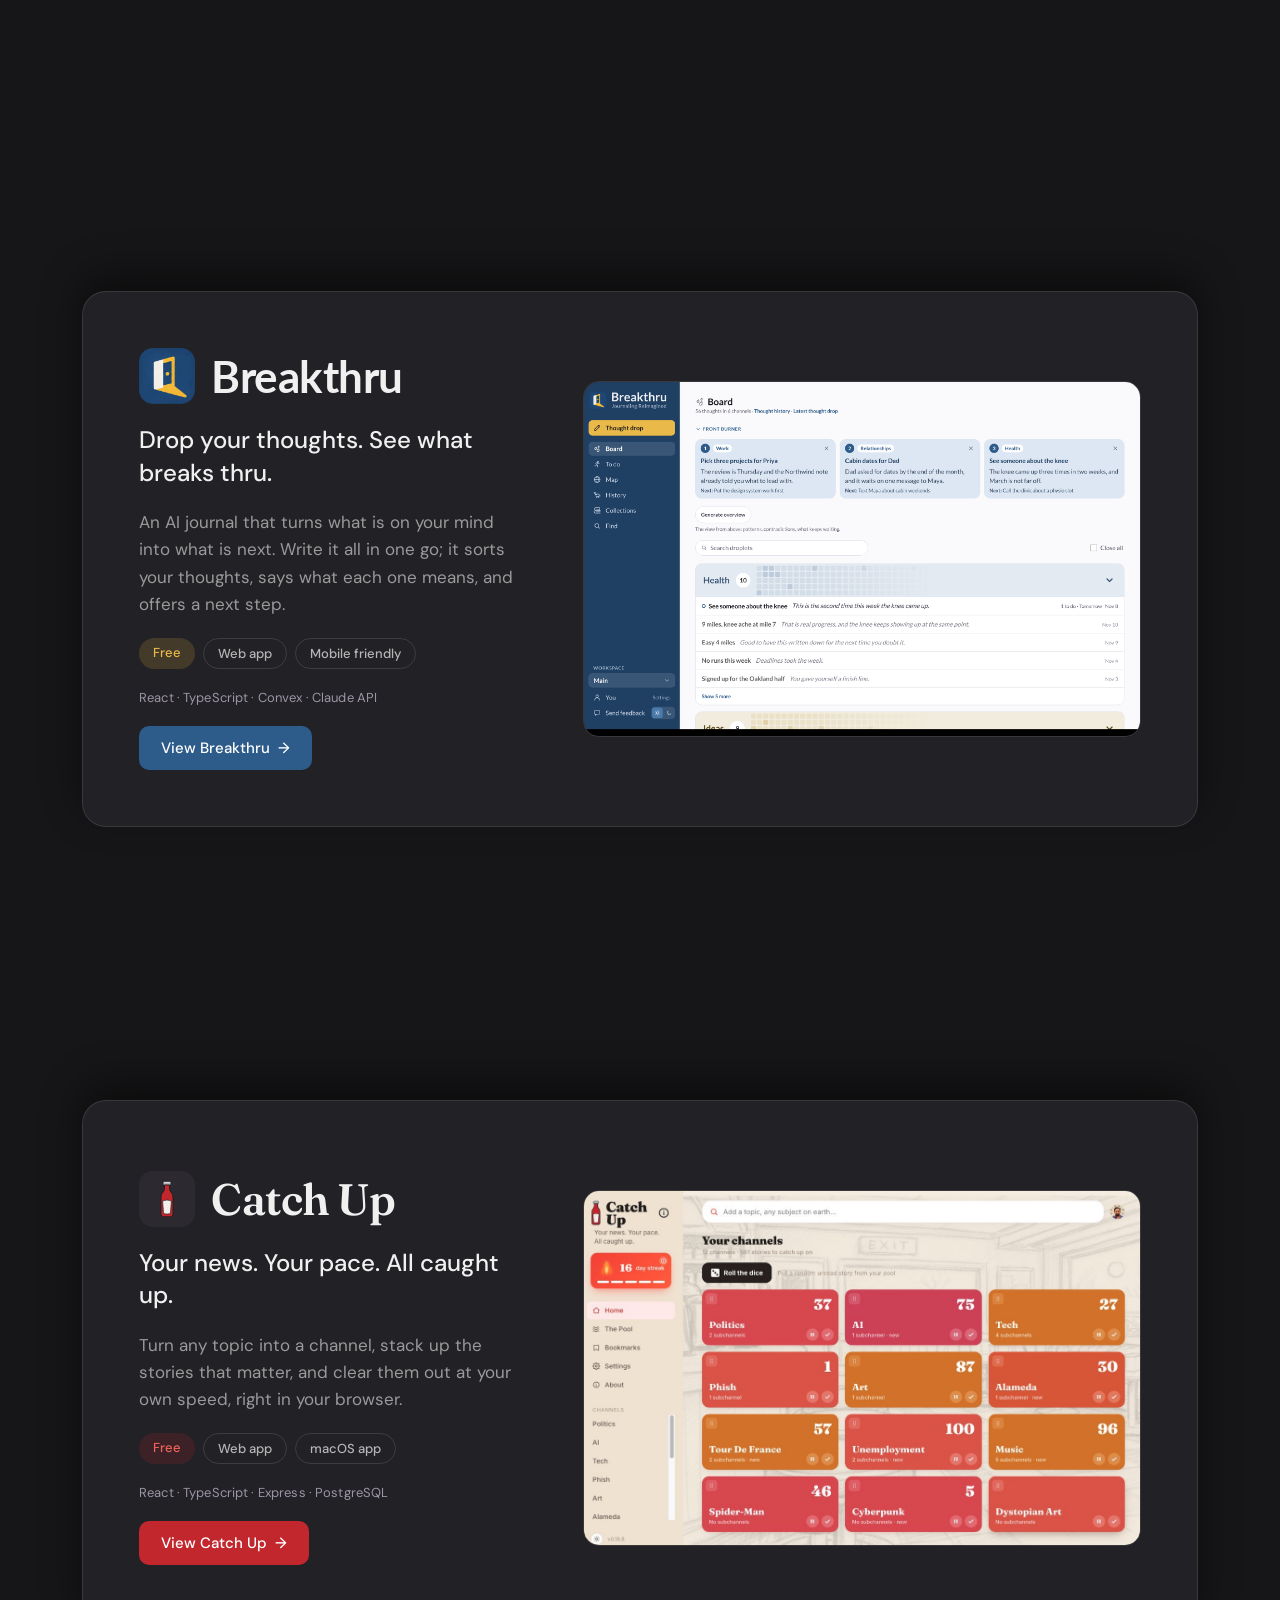
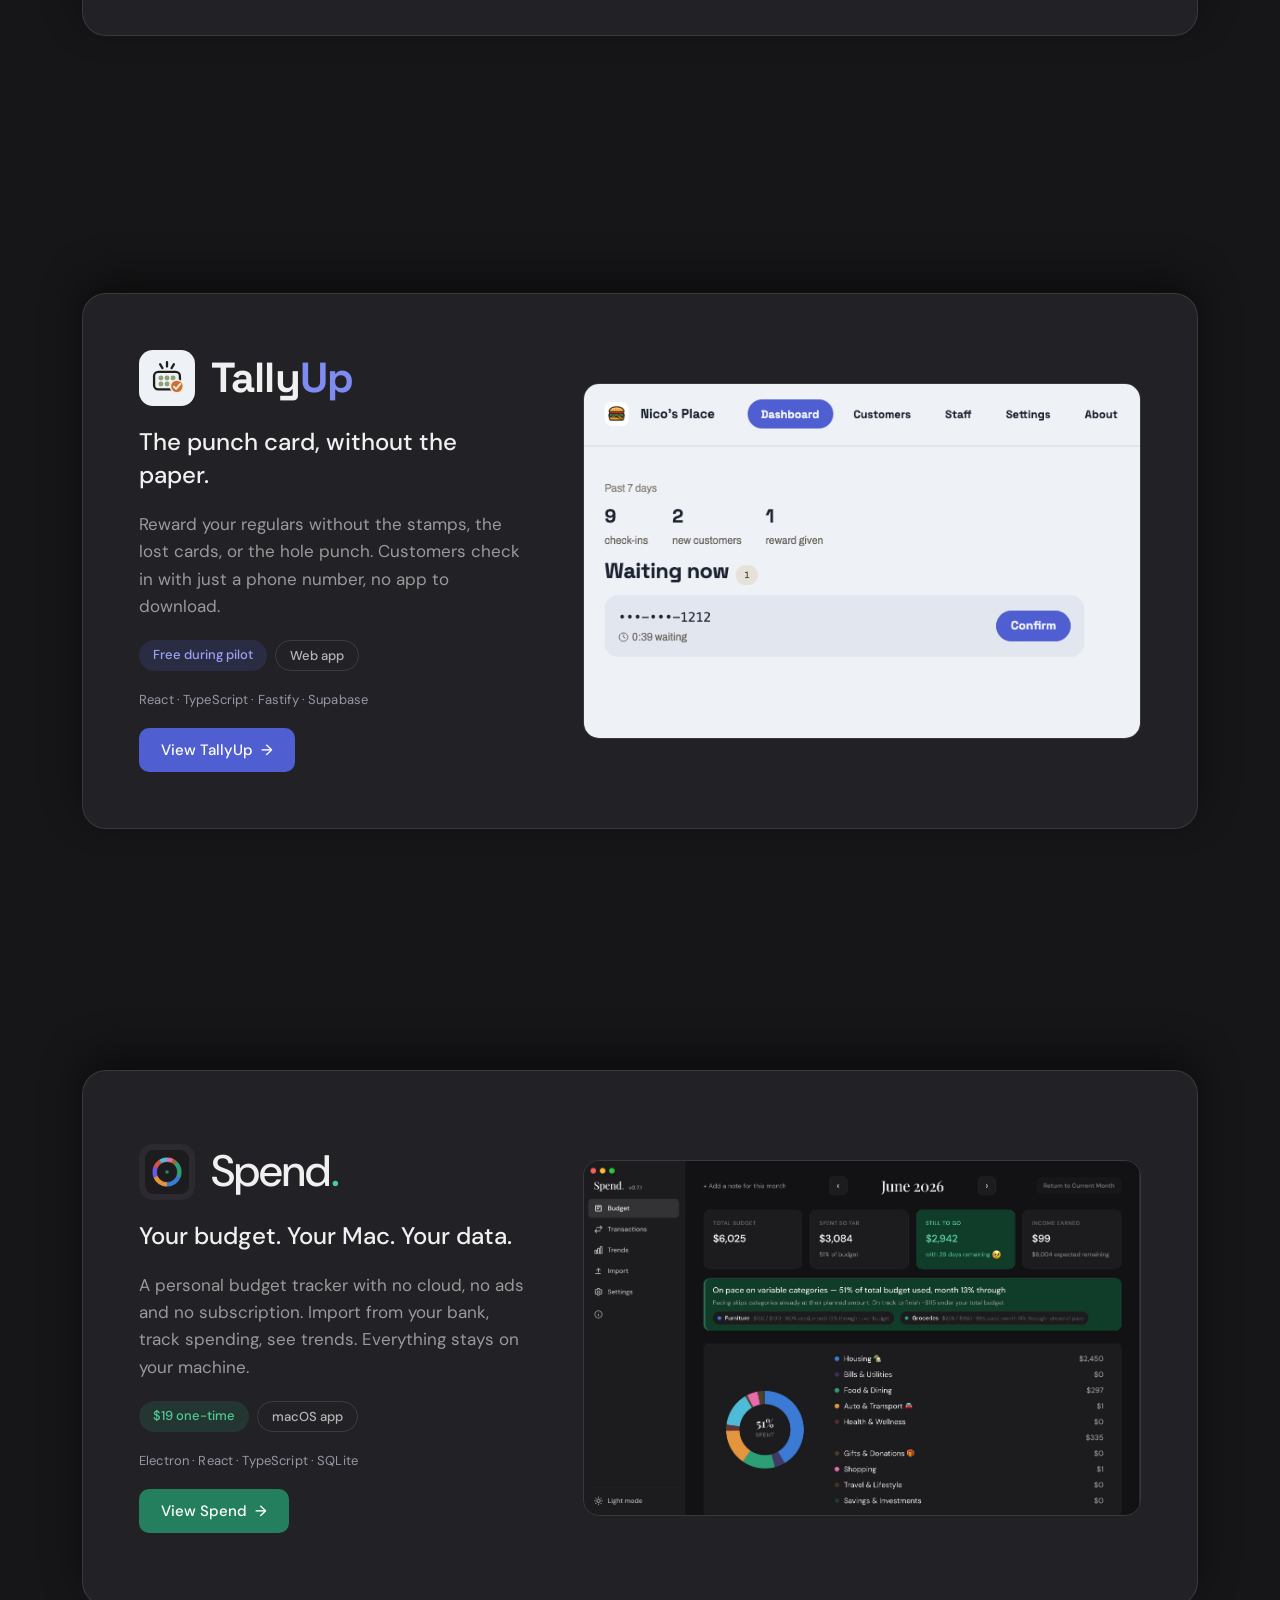
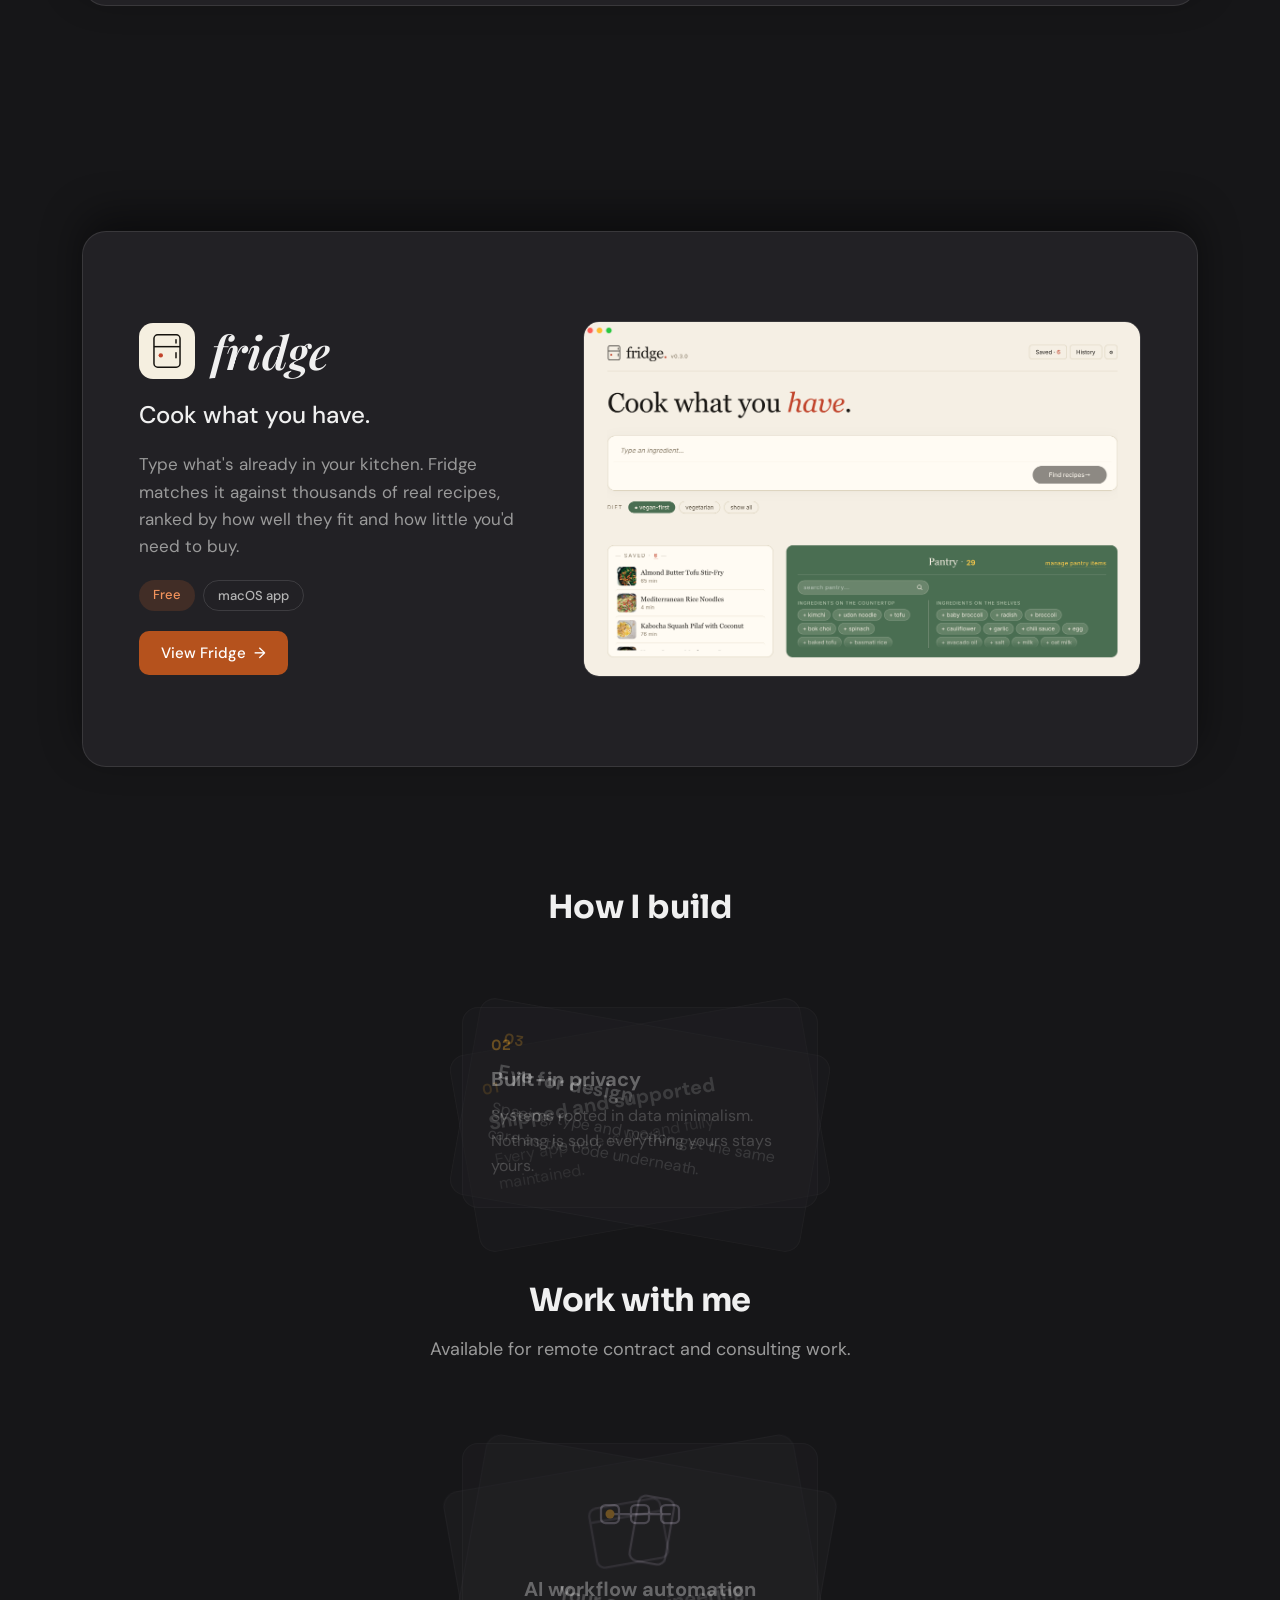
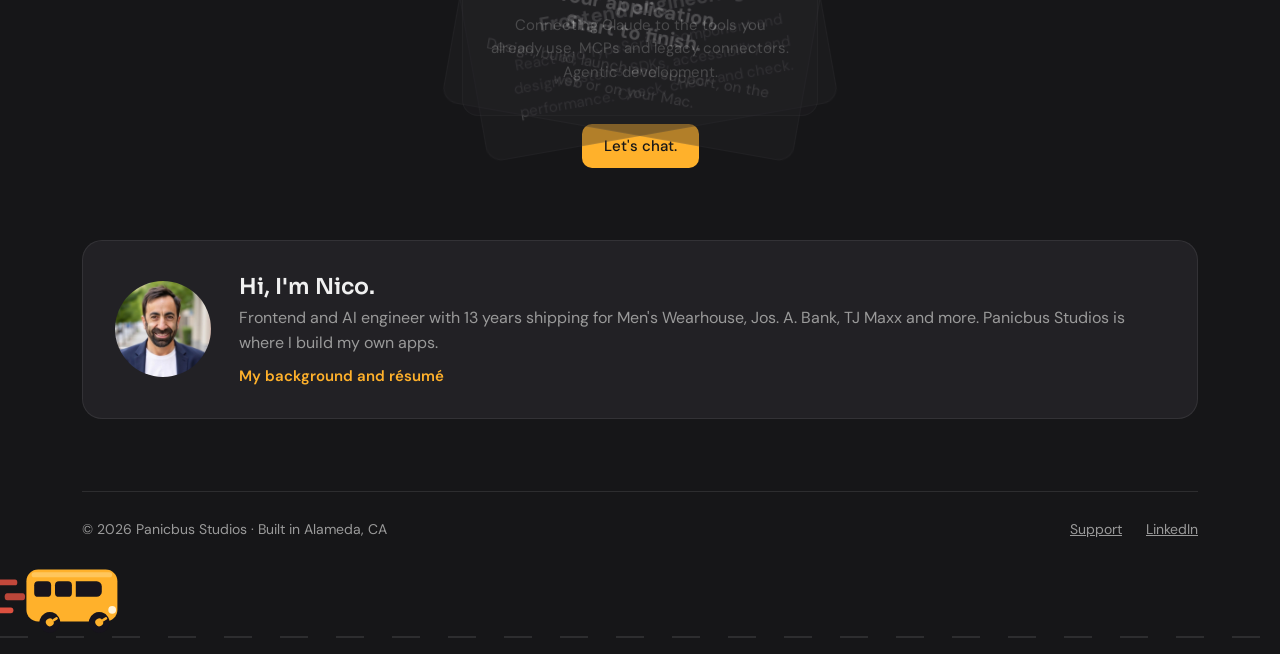
==== commit 4247468c: "Contact form: thanks in the heading, response time as placeholder Co-Authored-By: Claude Opus 5.5 <n" ====
--- a/index.html
+++ b/index.html
@@ -1203,7 +1203,7 @@
     <div class="fields" style="display: contents">
       <label><span>Name <span class="req" aria-hidden="true">*</span></span><input name="name" autocomplete="name" autofocus required maxlength="120"></label>
       <label><span>Email <span class="req" aria-hidden="true">*</span></span><input name="email" type="email" autocomplete="email" required maxlength="200"></label>
-      <label>I respond in under a day.<textarea name="message" required maxlength="5000" placeholder="What are you building?"></textarea></label>
+      <label>What are you building?<textarea name="message" required maxlength="5000" placeholder="I respond in under a day."></textarea></label>
       <label class="trap" aria-hidden="true">Leave this empty<input name="company" tabindex="-1" autocomplete="off"></label>
       <button type="submit" class="hire-btn send">Send</button>
     </div>
@@ -1220,11 +1220,12 @@
   if (!dlg || !dlg.showModal) return;
   var form = dlg.querySelector('form'), status = dlg.querySelector('.status'), send = dlg.querySelector('.send');
   var fields = dlg.querySelector('.fields');
+  var title = dlg.querySelector('#contact-title'), titleText = title.textContent;
   var fallback = 'Something went wrong. You can email me at <a href="mailto:nicocrisafulli@gmail.com">nicocrisafulli@gmail.com</a>.';
   document.querySelectorAll('[data-contact]').forEach(function (b) {
     b.addEventListener('click', function (e) {
       e.preventDefault();
-      fields.style.display = 'contents'; status.textContent = '';
+      fields.style.display = 'contents'; status.textContent = ''; title.textContent = titleText;
       dlg.showModal();
     });
   });
@@ -1239,7 +1240,7 @@
       .then(function (res) {
         if (!res.ok) throw new Error('send failed');
         form.reset(); fields.style.display = 'none';
-        status.textContent = "Thanks. I'll get back to you soon.";
+        status.textContent = ''; title.textContent = 'Thanks! Looking forward to chatting. 👋🏼';
       })
       .catch(function () { status.innerHTML = fallback; })
       .then(function () { send.disabled = false; });
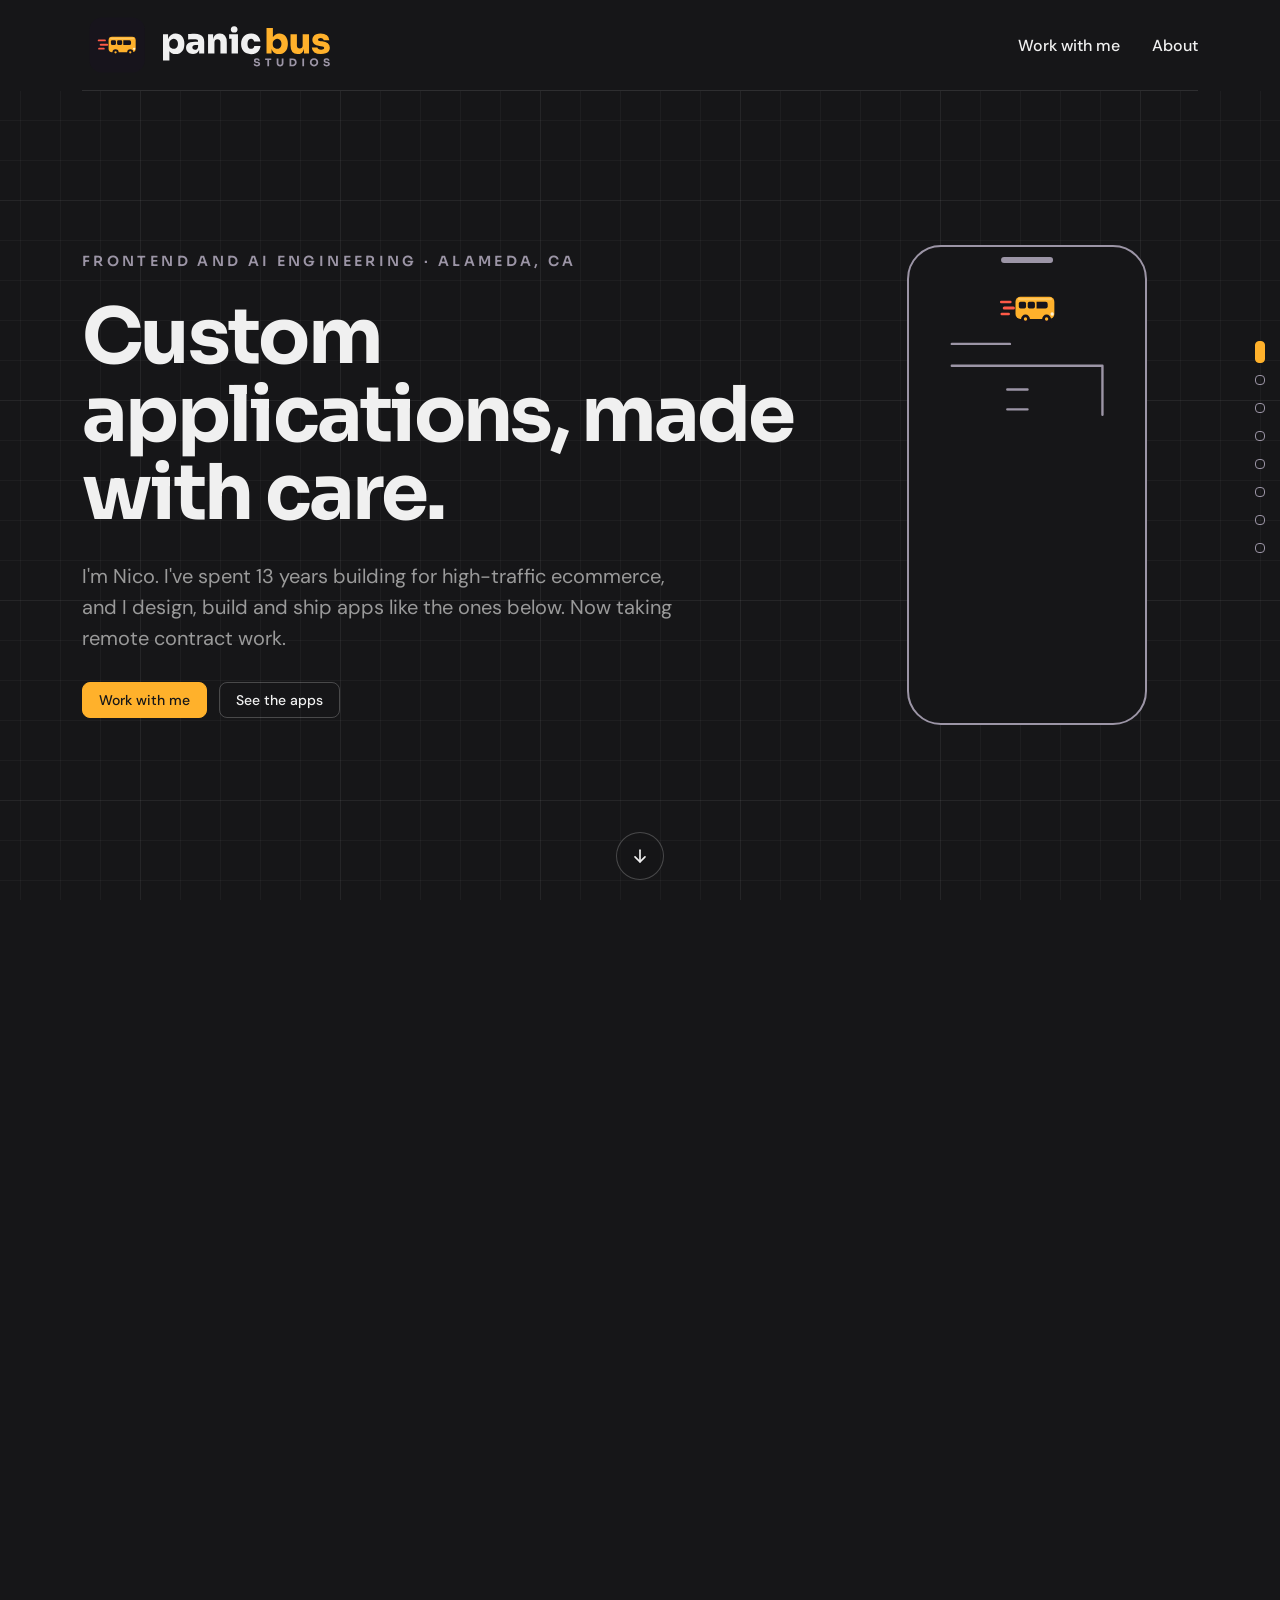
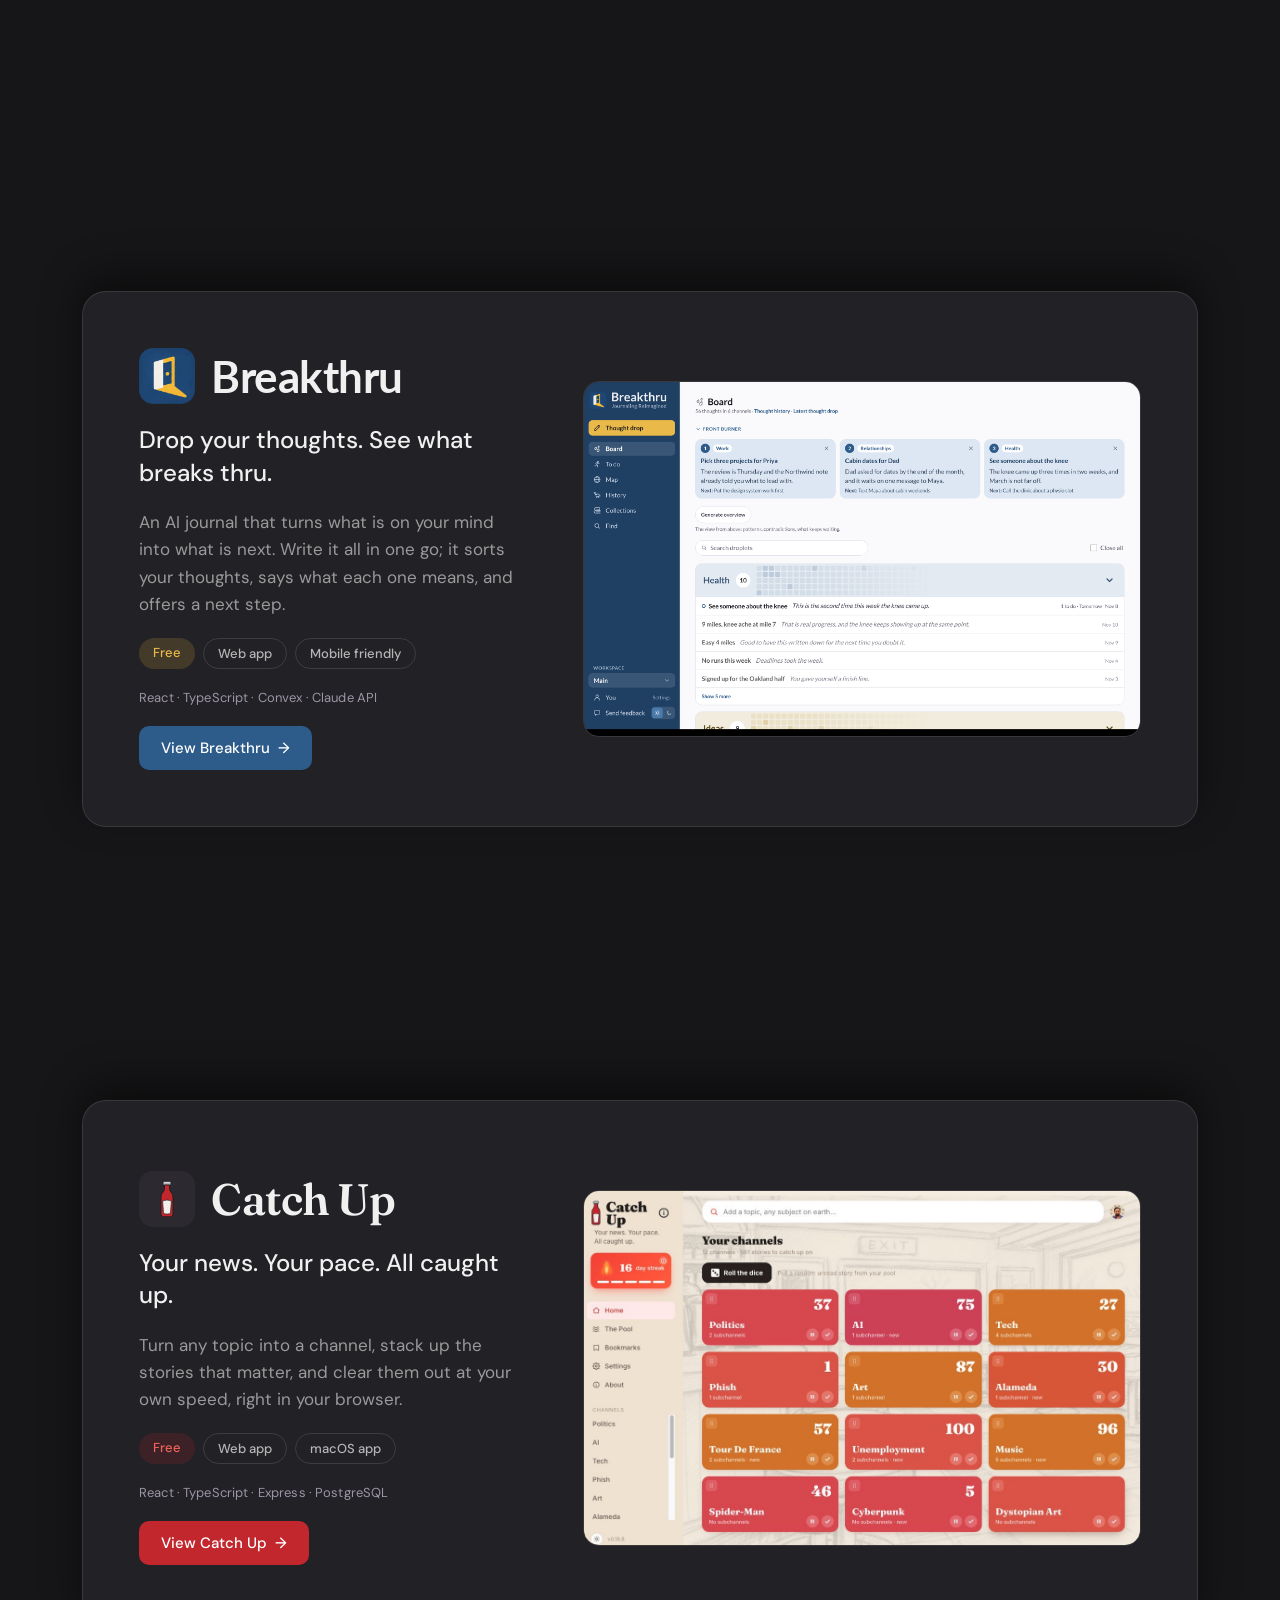
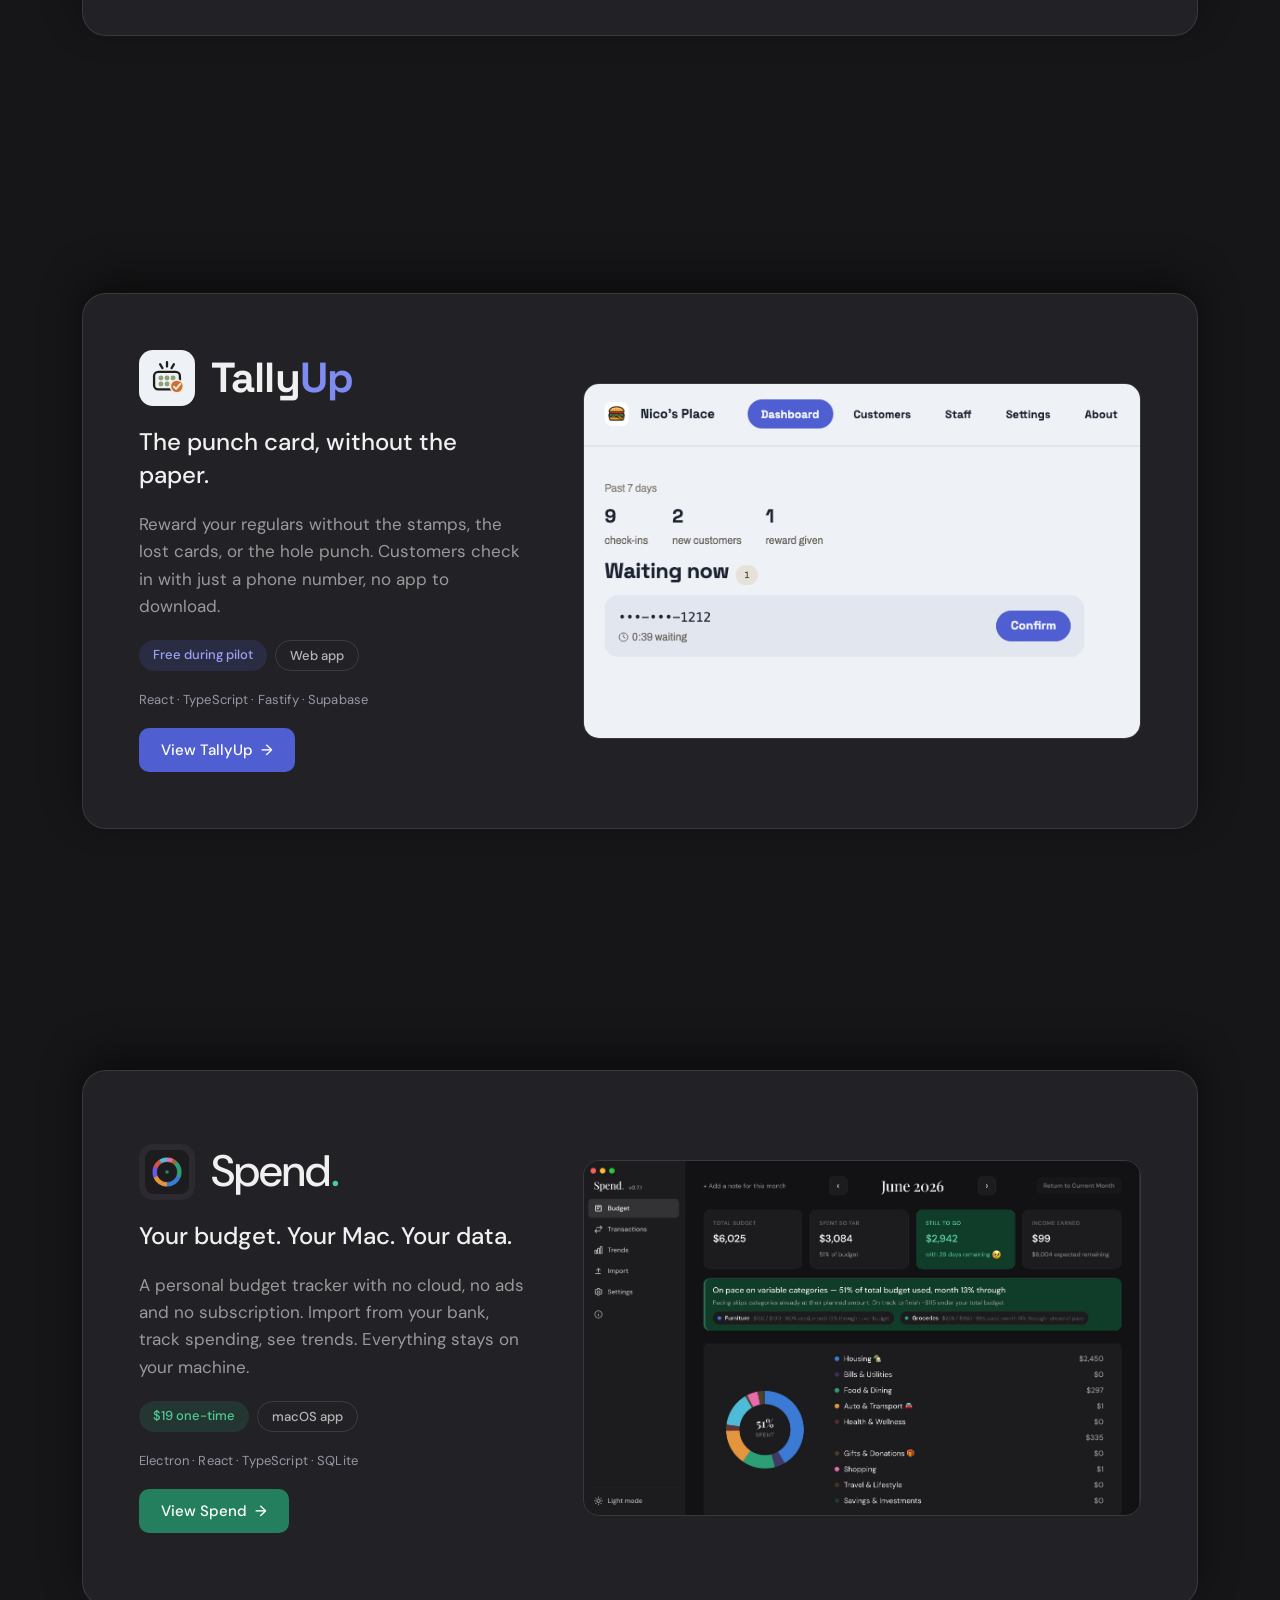
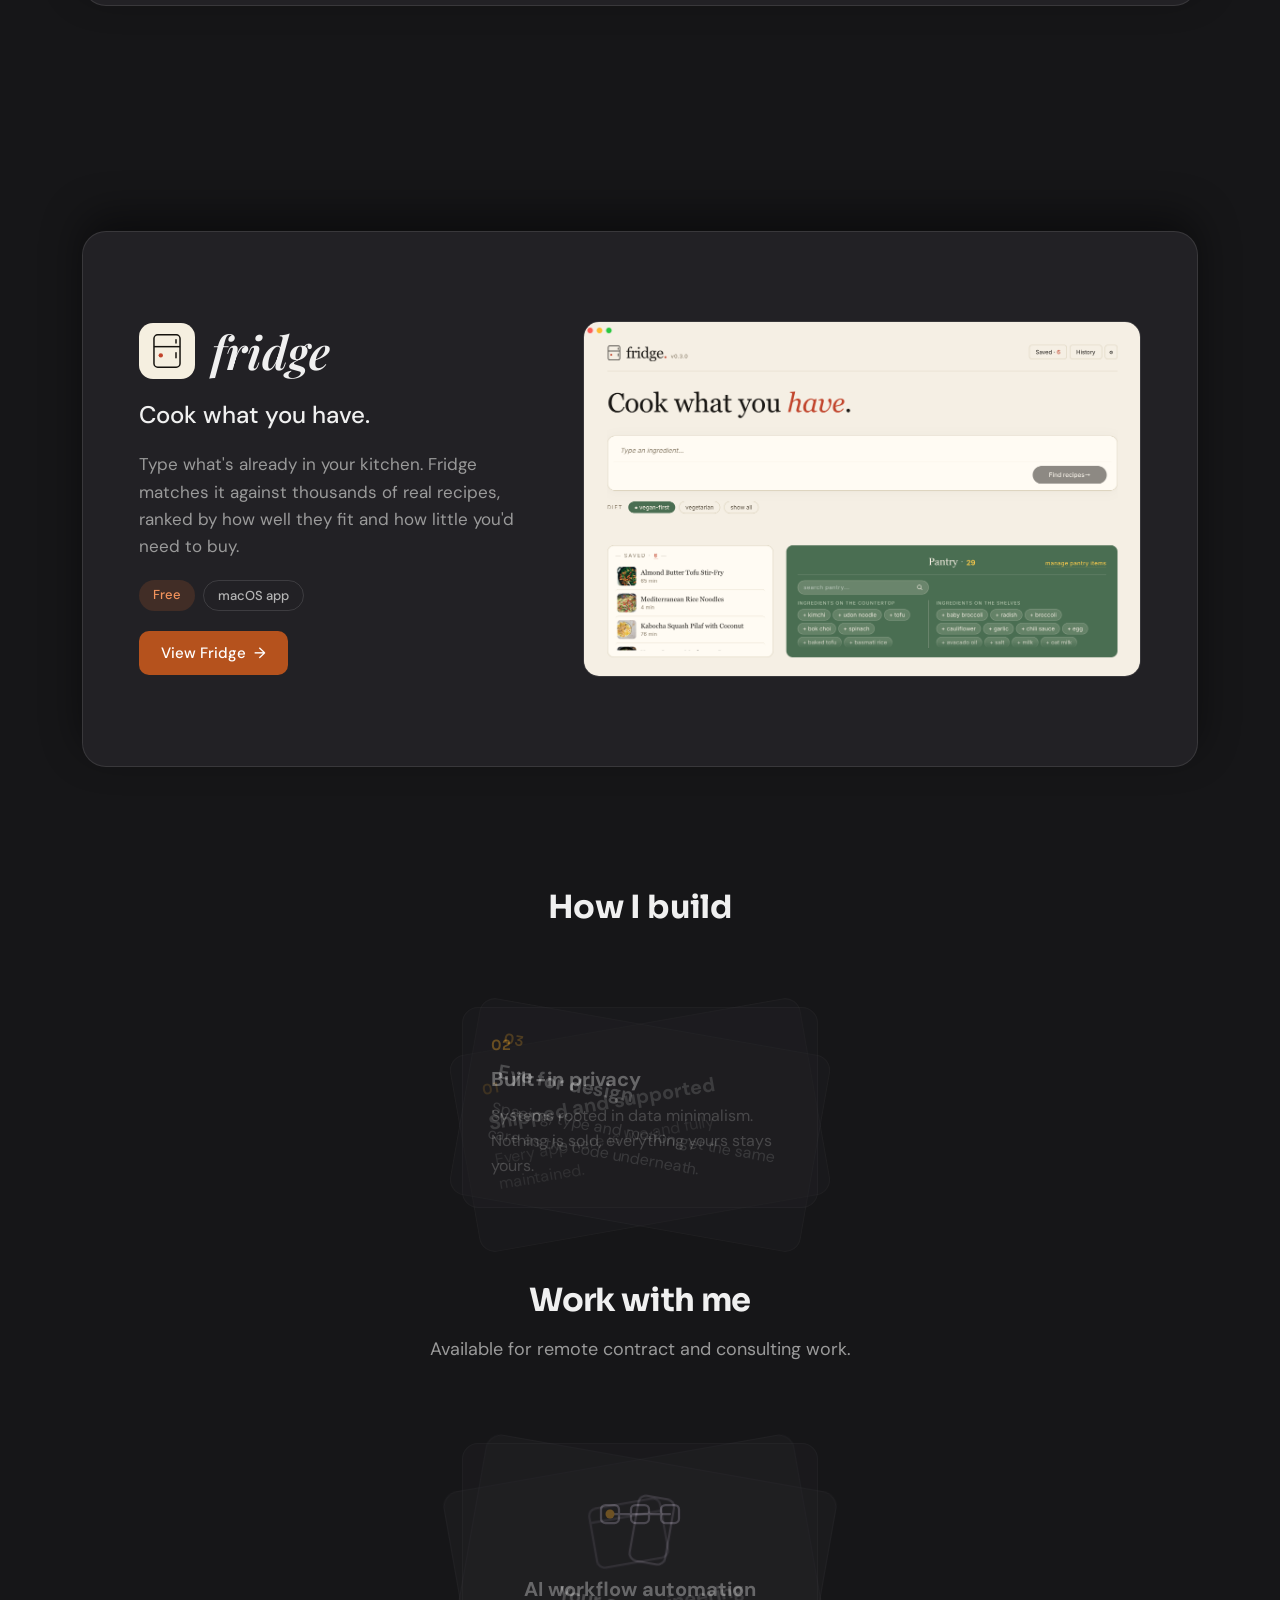
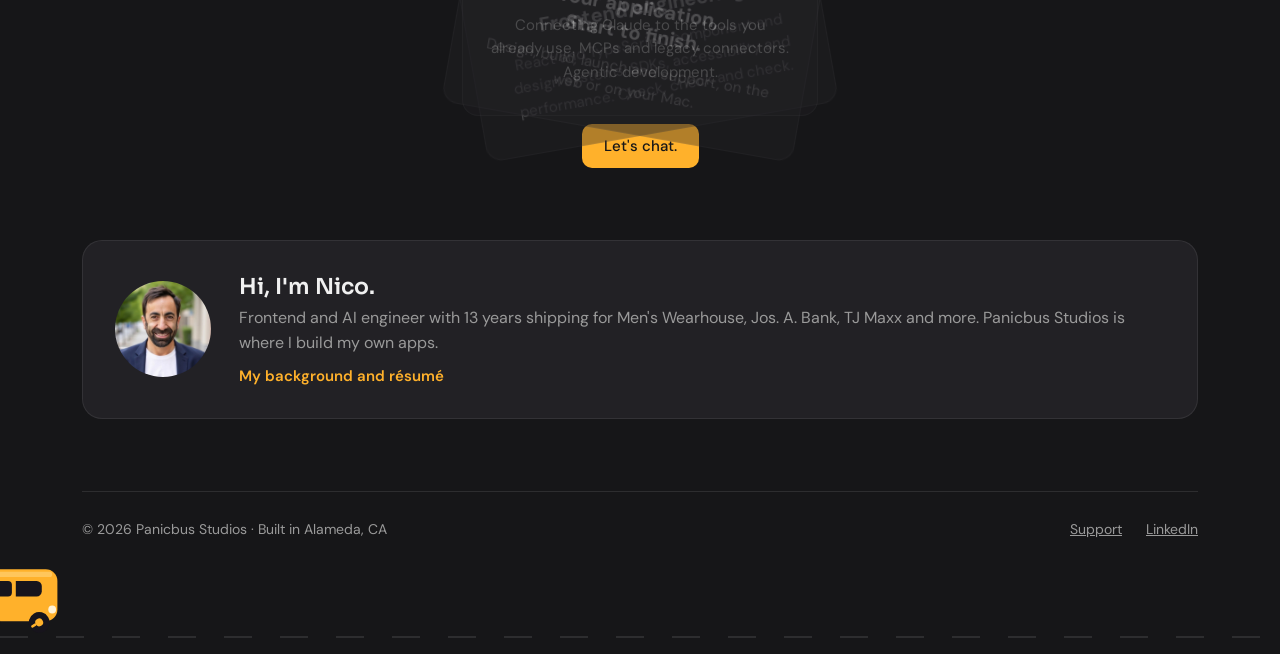
==== commit d5f20c75: "Work with me lands with its heading just under the header Co-Authored-By: Claude Opus 5.5 <noreply@a" ====
--- a/index.html
+++ b/index.html
@@ -931,7 +931,7 @@
       e.preventDefault();
       stopGlide();
       var y = hireSec.getBoundingClientRect().top + window.scrollY - (head ? head.offsetHeight : 0);
-      window.scrollTo({ top: Math.round(y) - 50, behavior: 'instant' });
+      window.scrollTo({ top: Math.round(y) + 50, behavior: 'instant' });
     });
   });
 
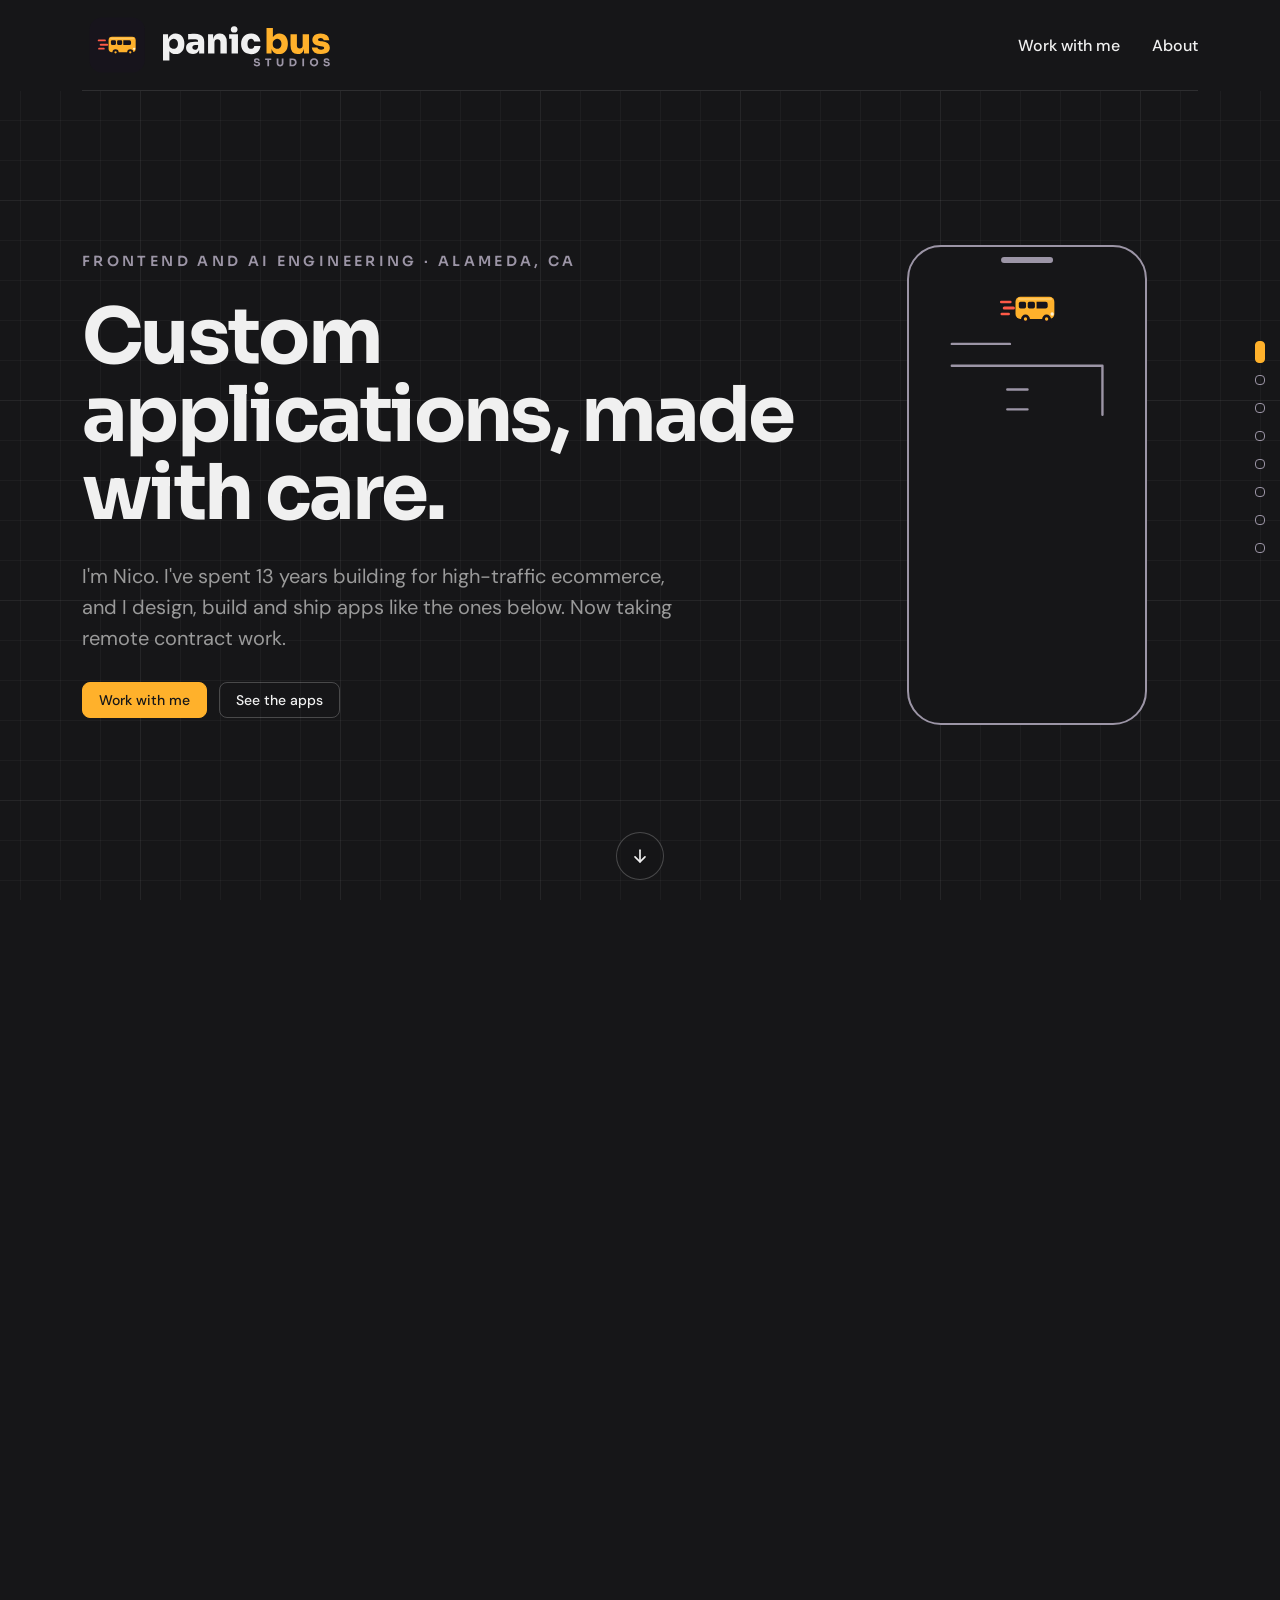
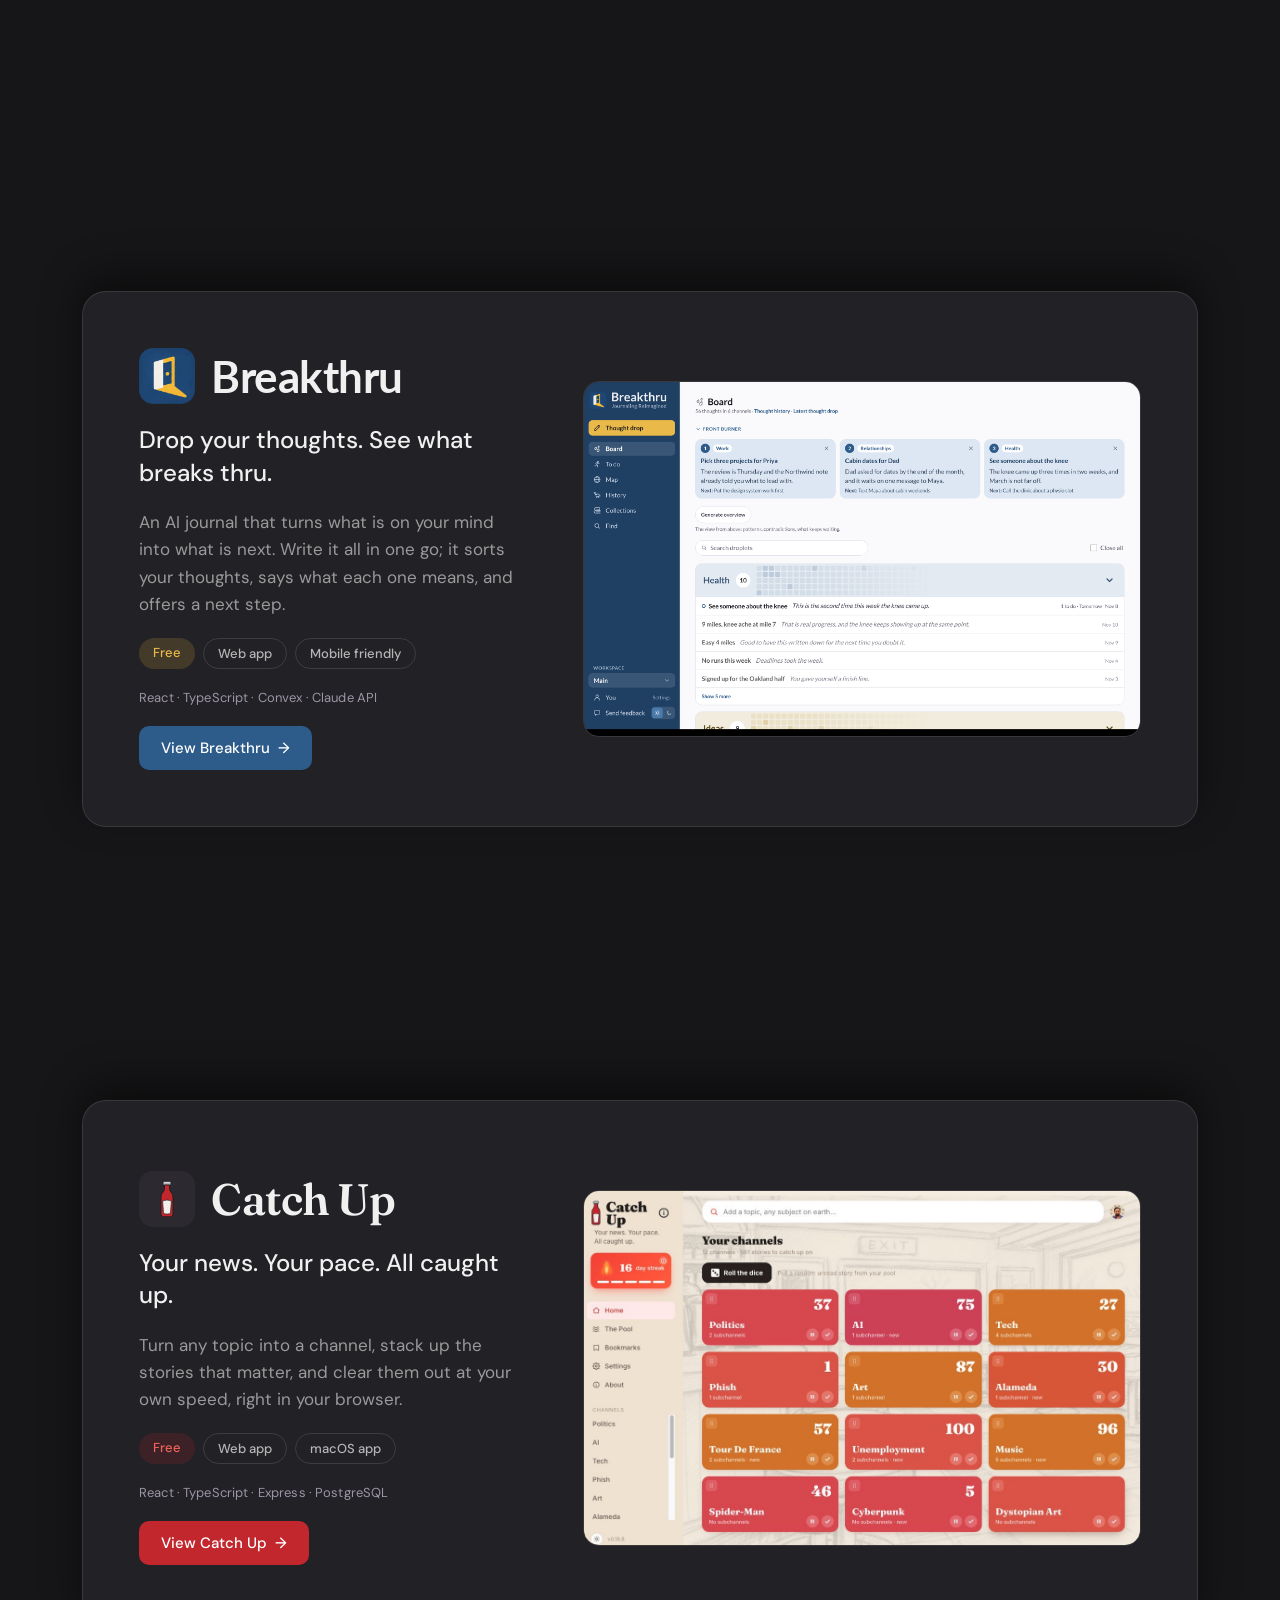
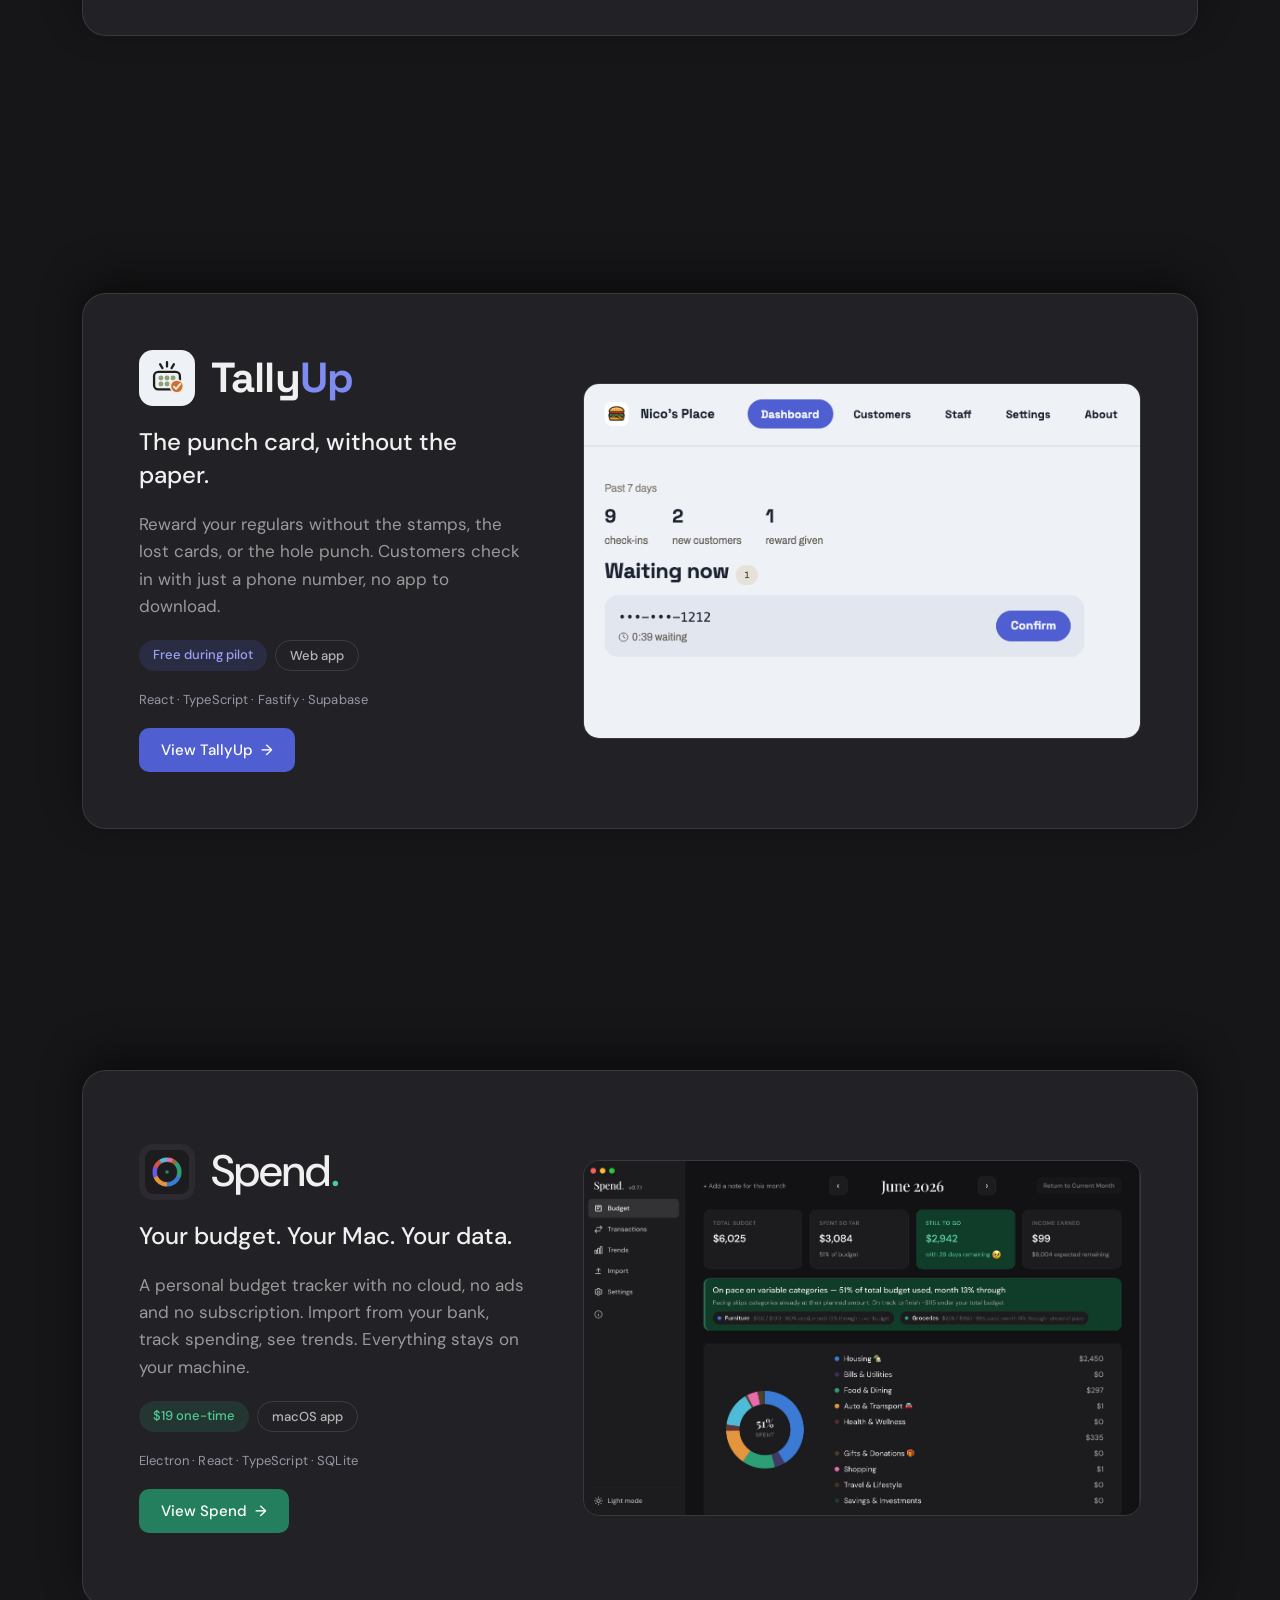
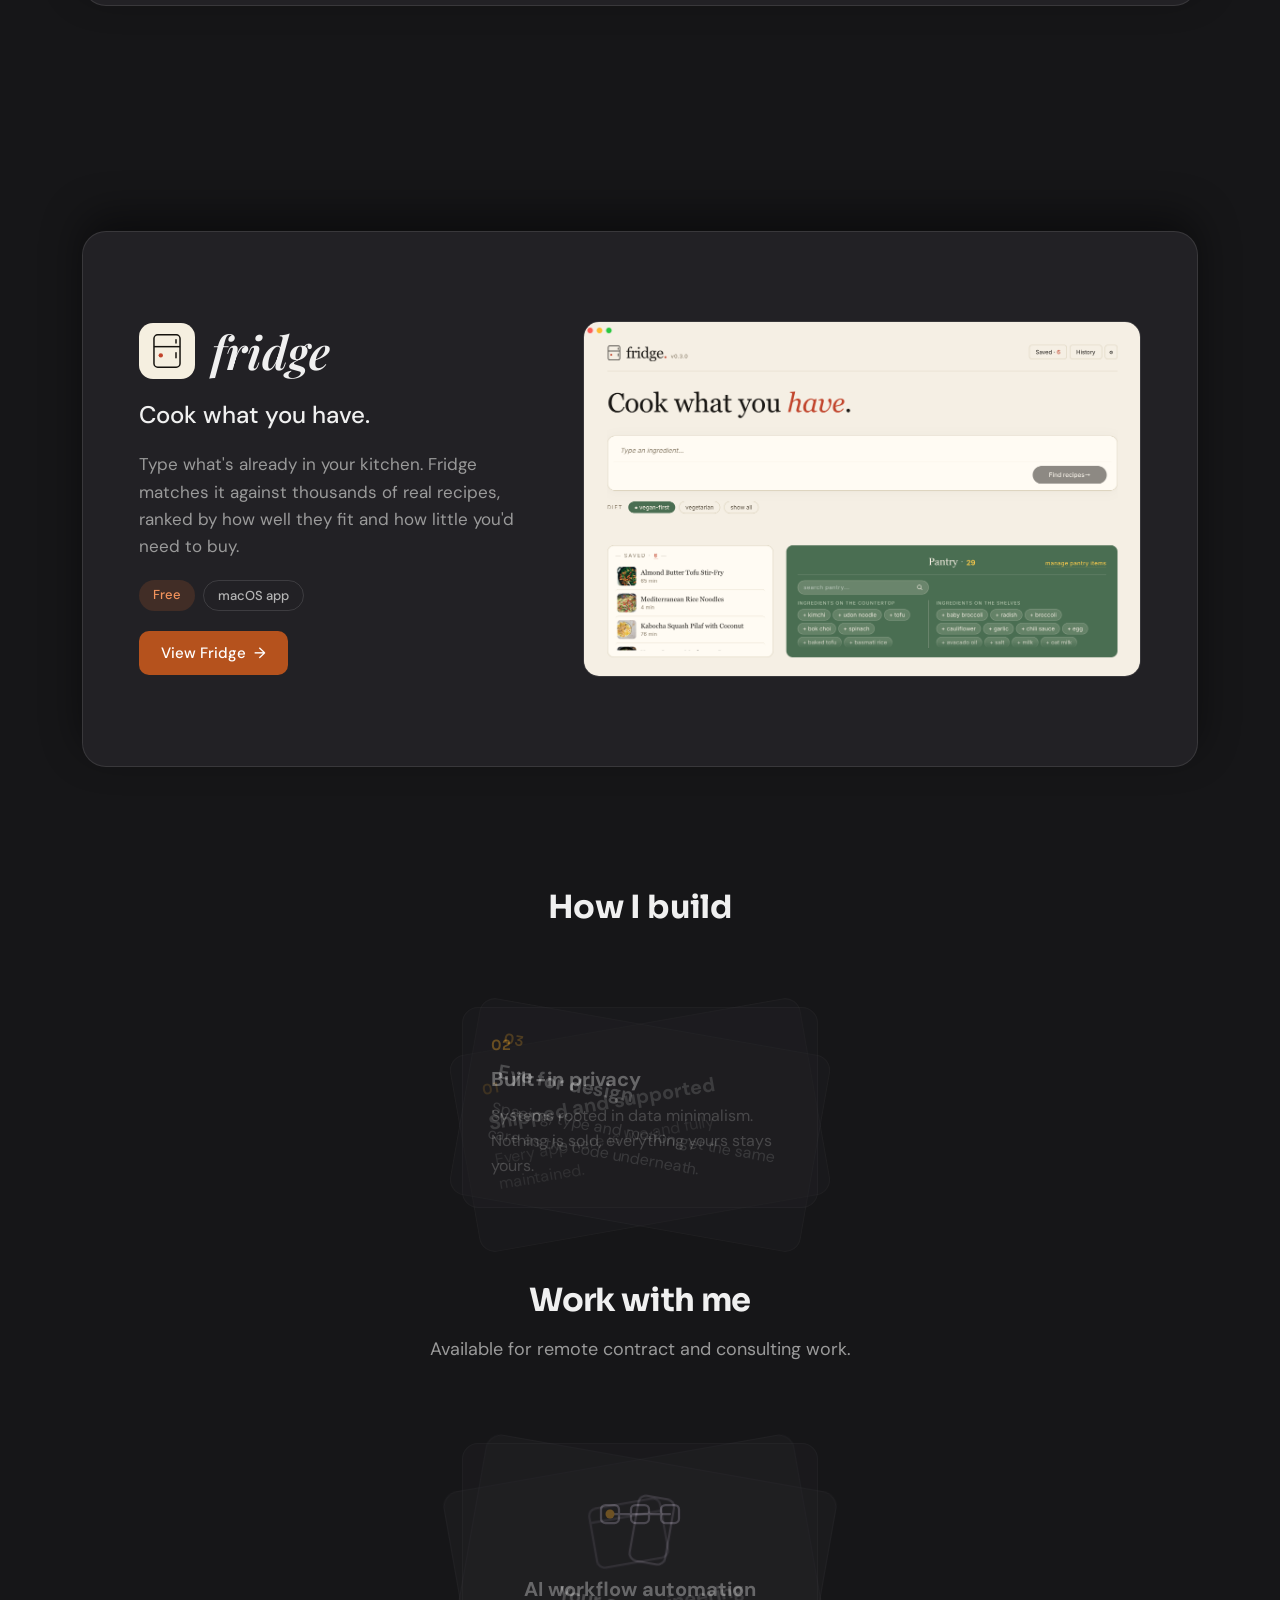
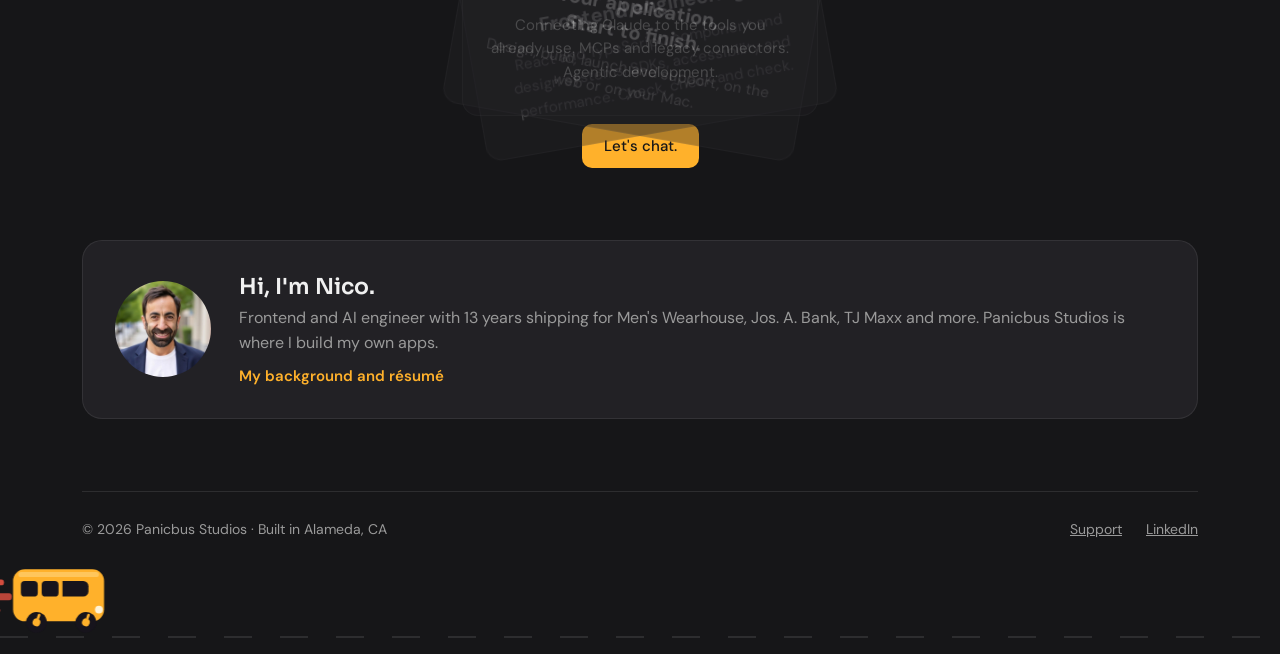
==== commit 17cbf1c5: "Work with me cards stack on phones like How I build Co-Authored-By: Claude Opus 5.5 <noreply@anthrop" ====
--- a/index.html
+++ b/index.html
@@ -280,7 +280,8 @@
 
   /* Work with me, scroll motion: the boxes start stacked and tilted in the
      middle and deal out to their places as the section scrolls in (script at
-     the bottom). Phones slide each box in from alternating sides. */
+     the bottom). Narrow tablets slide each box in from alternating sides;
+     phones stack them like the How I build cards. */
   .hire .offer { will-change: transform, opacity; }
   @media (max-width: 760px) { .hire { overflow-x: clip; } }
   @media (prefers-reduced-motion: reduce) {
@@ -437,14 +438,14 @@
       border: 1px solid rgba(255,255,255,0.22); font-size: 15px;
     }
     .stack { --stack-top: 12px; --stack-step: 10px; gap: 24px; }
-    /* How I build cards stack the same way as the app cards. */
-    .principles { --stack-top: 12px; --stack-step: 10px; display: flex; flex-direction: column; gap: 24px; }
-    .principle {
+    /* How I build and Work with me cards stack the same way as the app cards. */
+    .principles, .offers { --stack-top: 12px; --stack-step: 10px; display: flex; flex-direction: column; gap: 24px; }
+    .principle, .hire .offer {
       --p: 0; position: sticky; top: calc(var(--head, 72px) + 12px);
       box-shadow: 0 -12px 30px rgba(0,0,0,0.45);
       transform-origin: 50% 0; transform: scale(calc(1 - max(var(--p), var(--s, 0)) * 0.06));
     }
-    .principle::after {
+    .principle::after, .hire .offer::after {
       content: ""; position: absolute; inset: 0; border-radius: inherit;
       background: #000; opacity: calc(var(--p) * 0.45); pointer-events: none;
     }
@@ -477,8 +478,8 @@
     html { scroll-behavior: auto; }
     .cta:hover .arrow, .app:hover .cta .arrow, .scroll-cue svg { animation: none; }
     .app-shot img { transition: none; }
-    .app, .principle { transform: none; }
-    .app::after, .principle::after { display: none; }
+    .app, .principle, .offer { transform: none; }
+    .app::after, .principle::after, .offer::after { display: none; }
     .hero-pin { height: auto; }
     .hero-stage { position: relative; top: auto; height: auto; }
   }
@@ -736,7 +737,7 @@
   // Stacking cards. CSS does the stacking with position: sticky; this keeps
   // tall cards readable, lines the finished stack up so it leaves as one
   // piece, and adds the shrink and dim as each card is covered. The app cards
-  // stack everywhere; the How I build cards stack only on phones.
+  // stack everywhere; the How I build and Work with me cards stack only on phones.
   var reduce = window.matchMedia('(prefers-reduced-motion: reduce)');
   var head = document.querySelector('.site-head');
   var stacks = [];
@@ -834,6 +835,7 @@
   }
   add('.stack', '.app', function () { return true; }, function () { return window.matchMedia('(max-width: 680px)').matches; }, true);
   add('.principles', '.principle', function () { return window.matchMedia('(max-width: 680px)').matches; });
+  add('.offers', '.offer', function () { return window.matchMedia('(max-width: 680px)').matches; });
   if (!stacks.length) return;
 
   var ticking = false;
@@ -1137,13 +1139,14 @@
 <script>
 (function () {
   // Work with me: wide screens deal the boxes out from a stack as the section
-  // scrolls in (and gather them again on the way back up); phones slide each
-  // box in once from alternating sides.
+  // scrolls in (and gather them again on the way back up); narrow tablets slide
+  // each box in once from alternating sides; phones stack them (script above).
   var hire = document.getElementById('hire');
   if (!hire || window.matchMedia('(prefers-reduced-motion: reduce)').matches) return;
   var offers = Array.prototype.slice.call(hire.querySelectorAll('.offer'));
   var row = hire.querySelector('.offers');
   var narrow = window.matchMedia('(max-width: 760px)');
+  if (window.matchMedia('(max-width: 680px)').matches) return;
   function clamp(v) { return v < 0 ? 0 : v > 1 ? 1 : v; }
   function ease(t) { return 1 - Math.pow(1 - t, 3); }
 
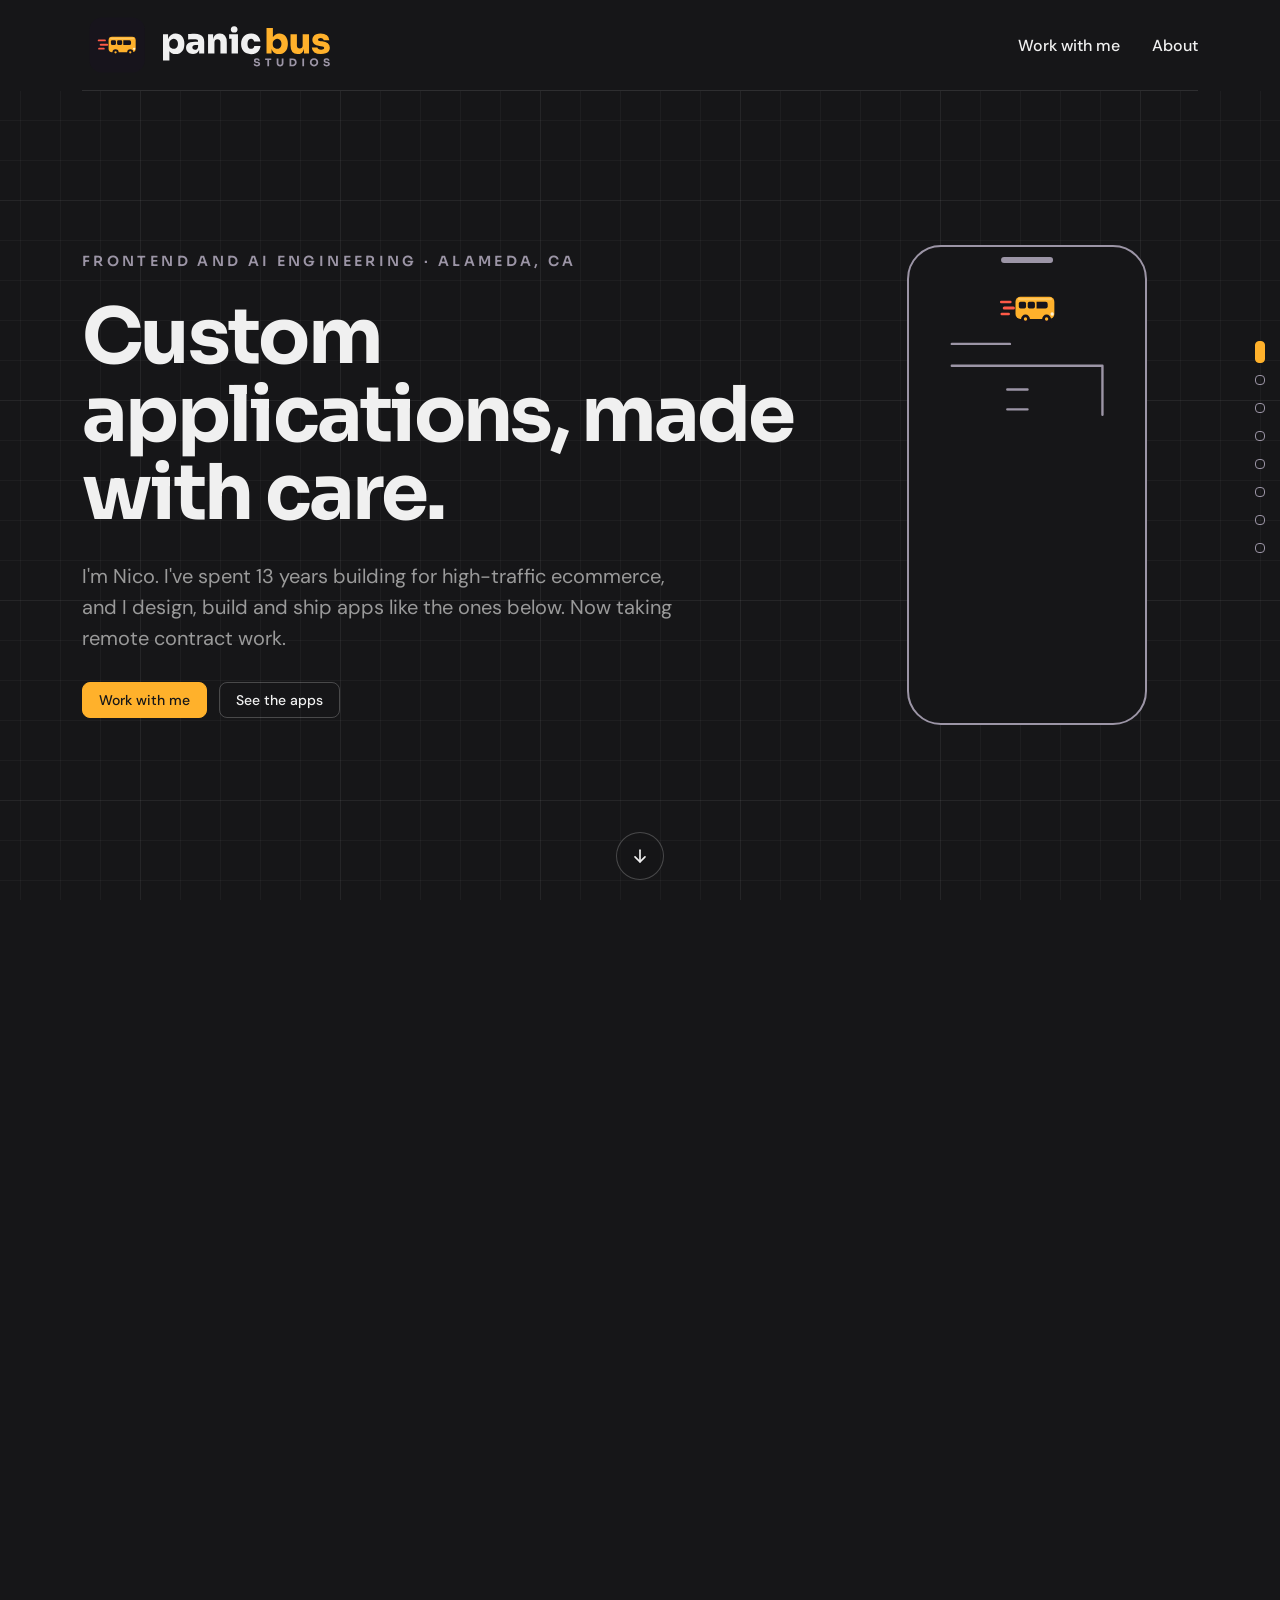
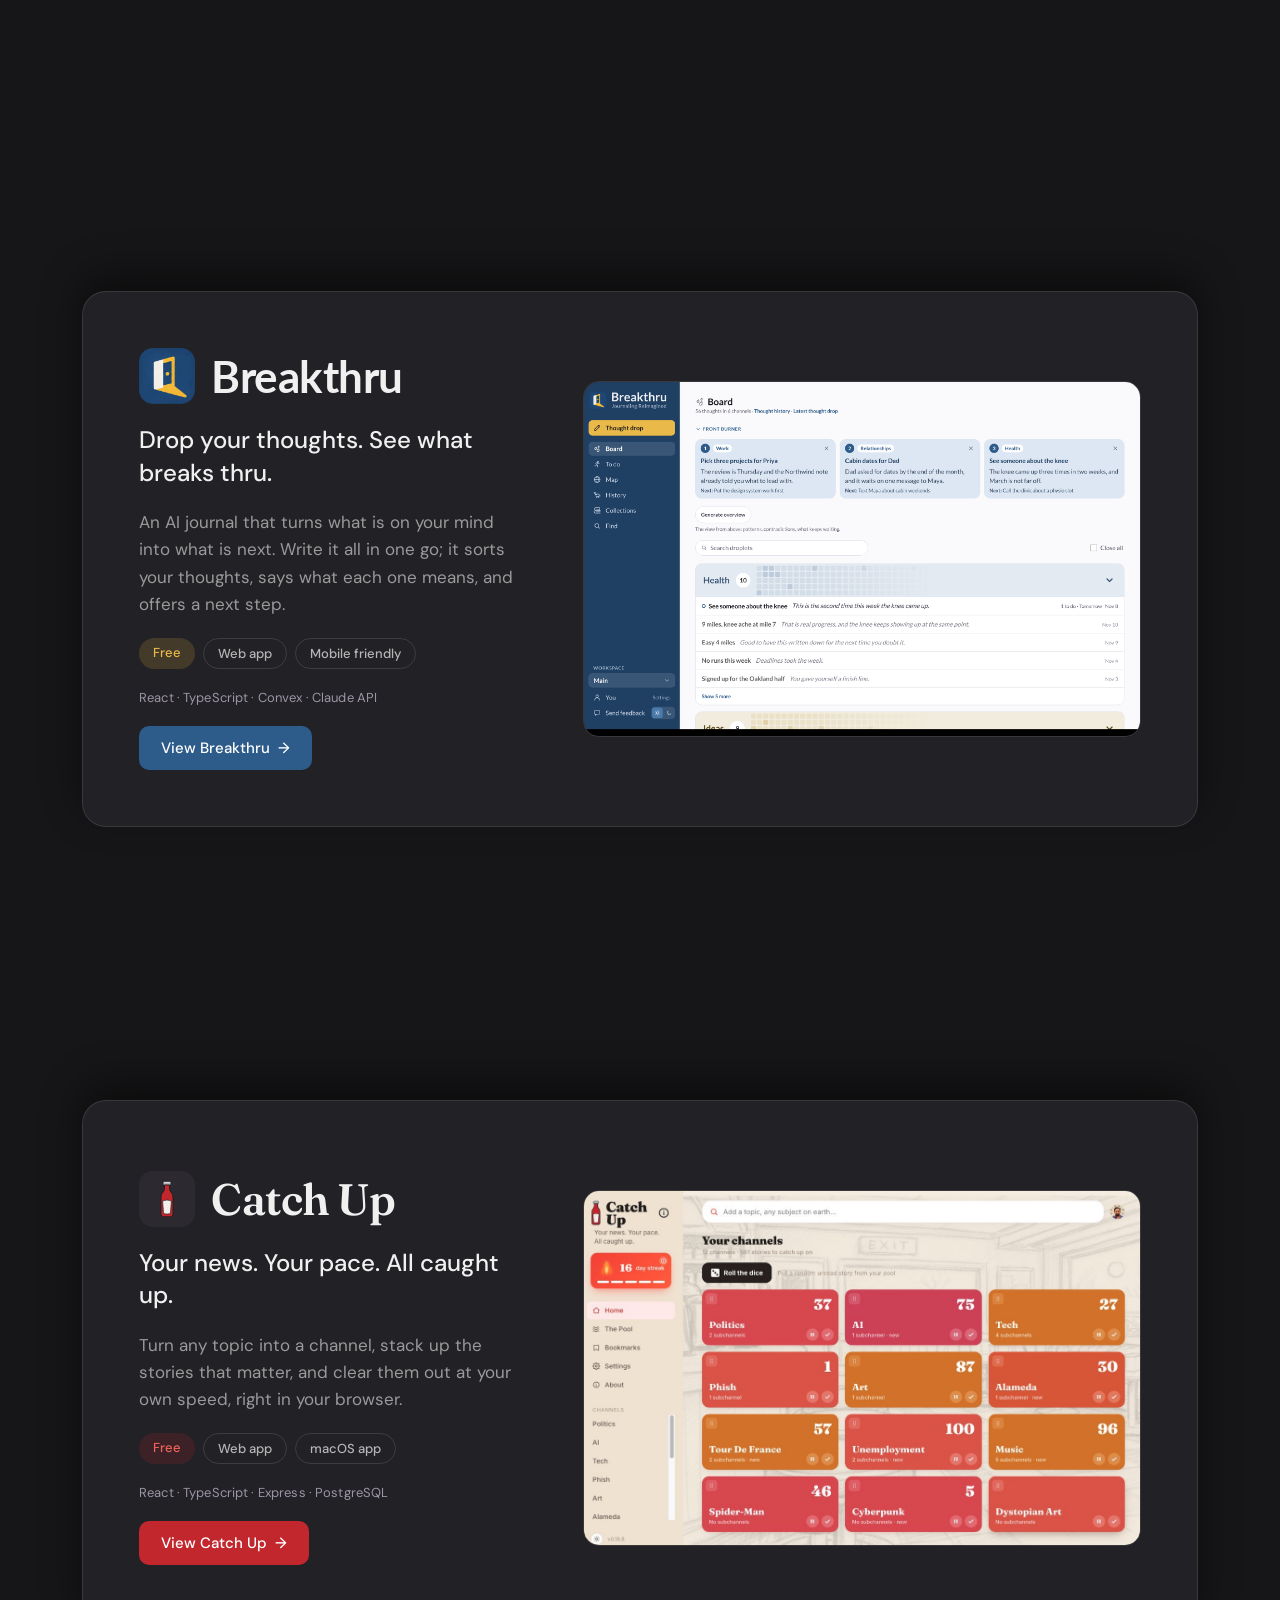
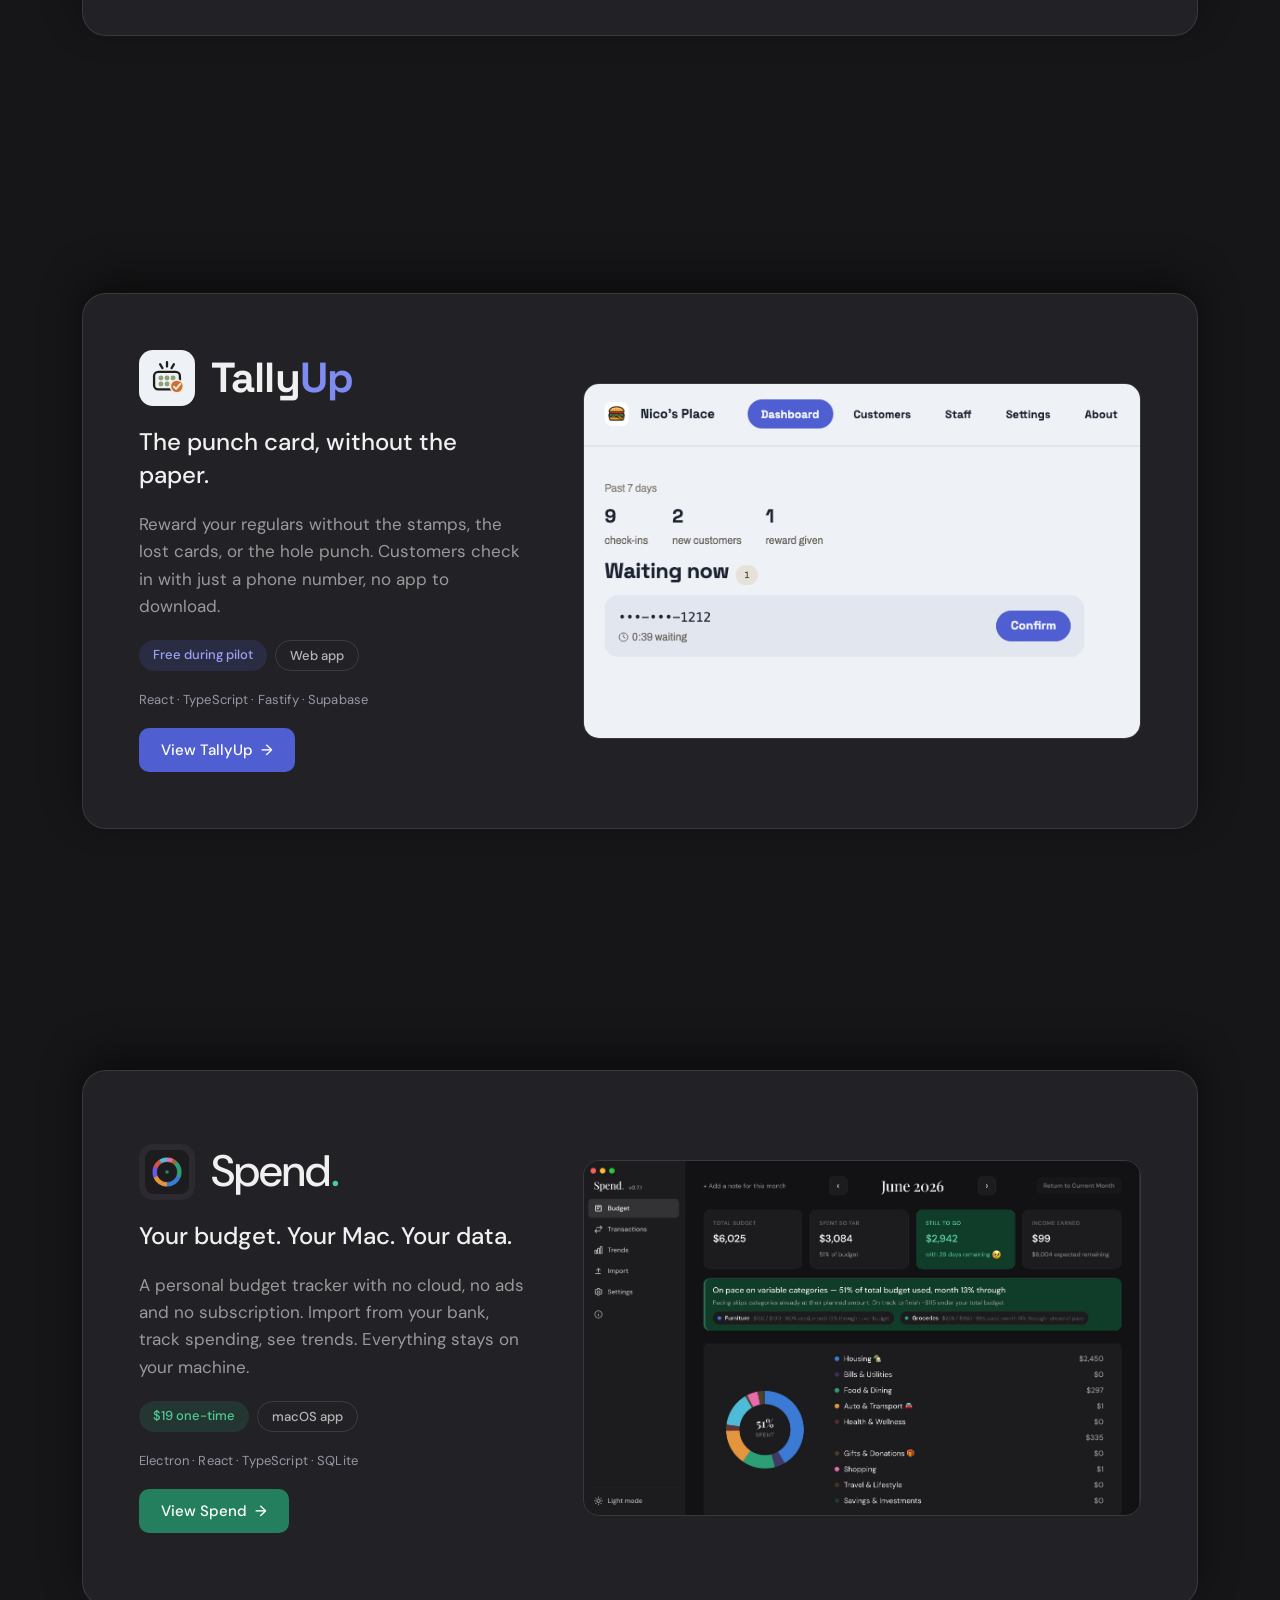
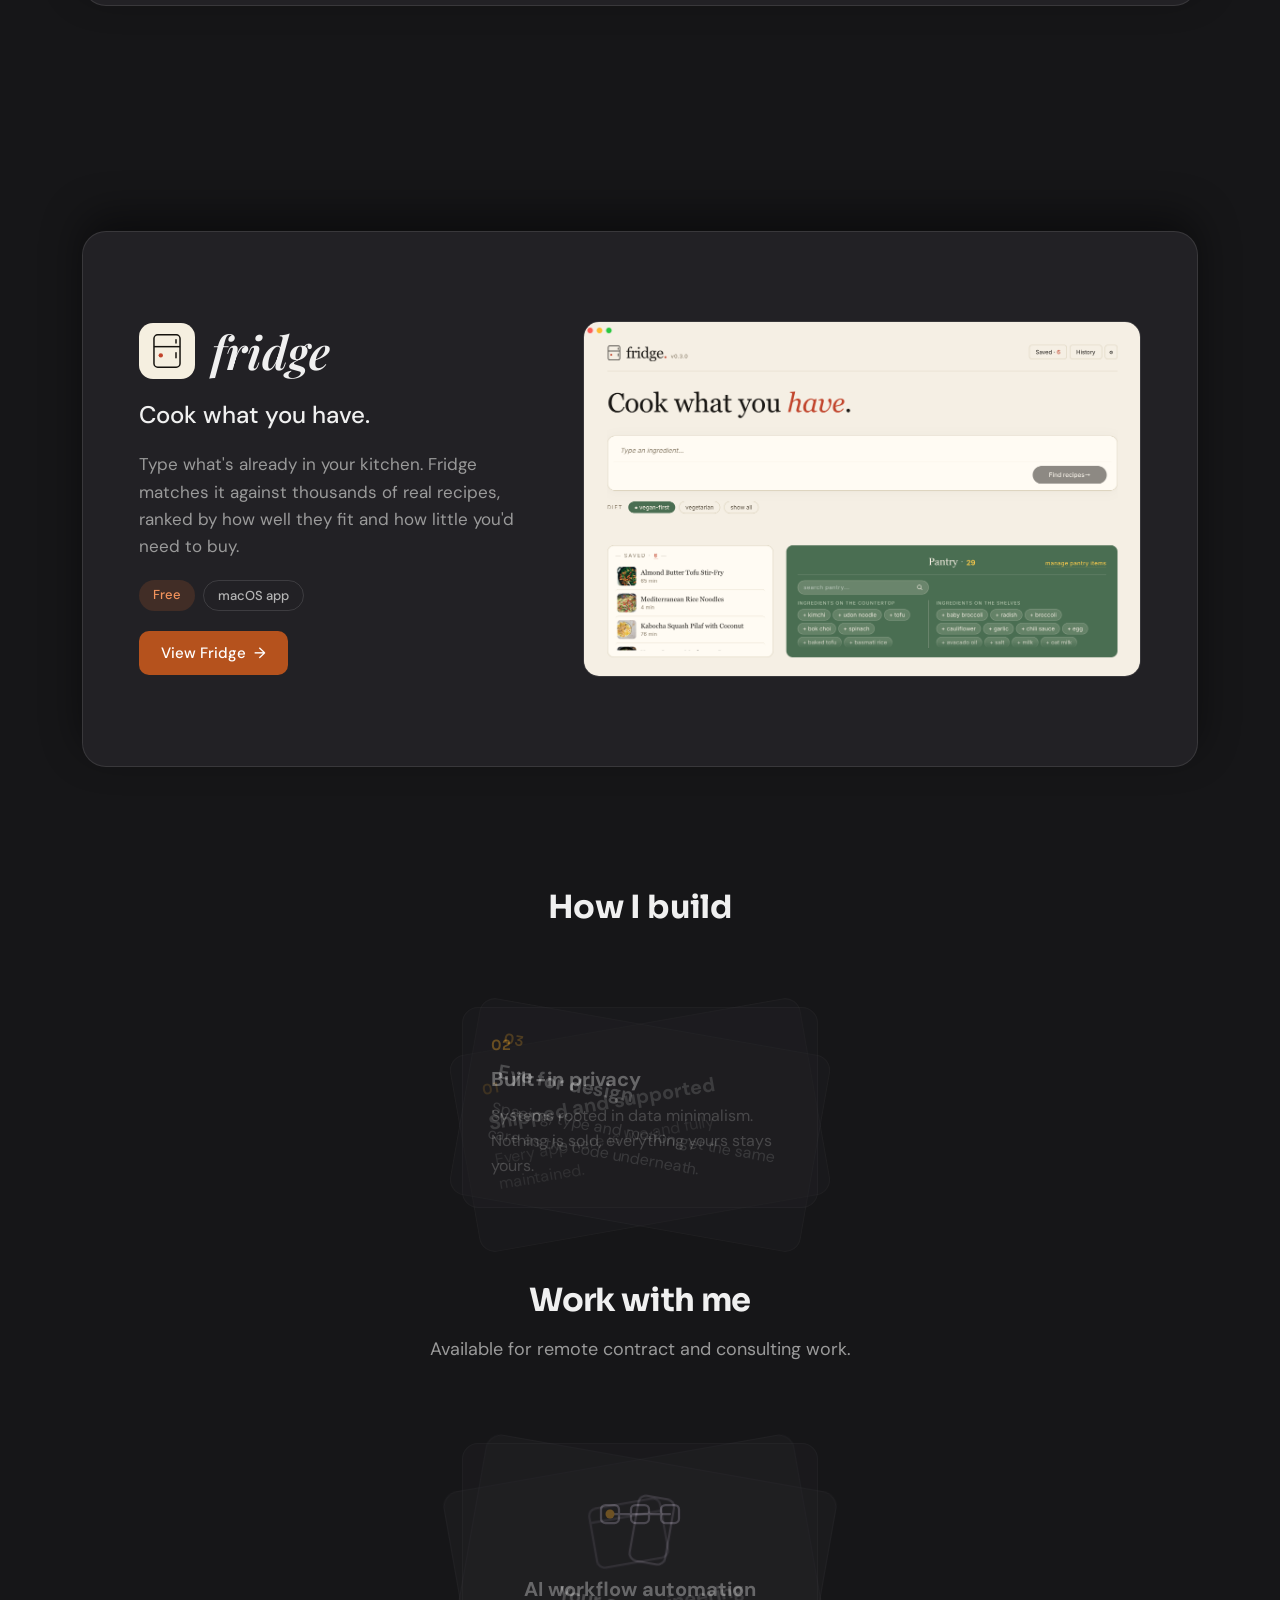
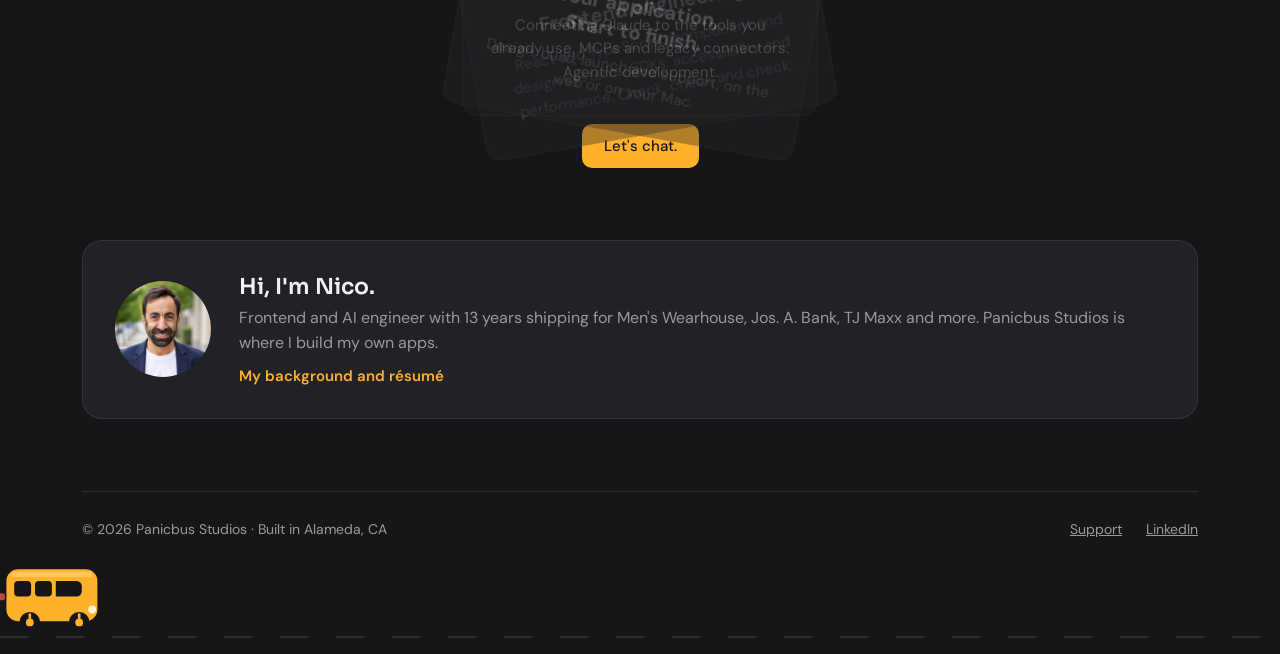
==== commit 2593d000: "About page project cards stack on phones; stacking script shared in assets/stack-cards.js Co-Authore" ====
--- a/index.html
+++ b/index.html
@@ -732,136 +732,16 @@
   </div>
 </div>
 
+<script src="assets/stack-cards.js"></script>
 <script>
 (function () {
-  // Stacking cards. CSS does the stacking with position: sticky; this keeps
-  // tall cards readable, lines the finished stack up so it leaves as one
-  // piece, and adds the shrink and dim as each card is covered. The app cards
-  // stack everywhere; the How I build and Work with me cards stack only on phones.
-  var reduce = window.matchMedia('(prefers-reduced-motion: reduce)');
-  var head = document.querySelector('.site-head');
-  var stacks = [];
-
-  function makeStack(container, cards, active, fit, pauseGap) {
-    var tops = [];
-    var on = false;
-
-    function reset() {
-      cards.forEach(function (card) {
-        card.style.minHeight = ''; card.style.height = ''; card.style.marginTop = ''; card.style.marginBottom = '';
-        card.classList.remove('compact', 'no-shot');
-        card.style.top = ''; card.style.removeProperty('--p'); card.style.removeProperty('--s');
-      });
-    }
-
-    // A card taller than the space below the header sticks by its bottom edge.
-    function measure(headH, vh) {
-      reset();
-      on = active();
-      if (!on) return;
-      var styles = getComputedStyle(container);
-      var base = (parseFloat(styles.getPropertyValue('--stack-top')) || 0) + headH;
-      var step = parseFloat(styles.getPropertyValue('--stack-step')) || 0;
-      var fitToScreen = fit && fit();
-      var h;
-      if (fitToScreen) {
-        // Phones: every card is exactly as tall as the space below the header
-        // (less the peeks of the cards behind it), so each one fits on screen.
-        // The screenshot takes what the text leaves; on short screens the
-        // description, then the screenshot, give way.
-        h = Math.floor(vh - (base + (cards.length - 1) * step) - 16);
-        cards.forEach(function (card) {
-          card.classList.remove('compact', 'no-shot');
-          card.style.height = h + 'px';
-          var info = card.querySelector('.app-info');
-          var room = function () { return h - 40 - 16 - info.offsetHeight; };
-          if (room() < 120) card.classList.add('compact');
-          if (room() < 80) card.classList.add('no-shot');
-        });
-      } else {
-        // Same height for every card, so the finished stack lines up and leaves together.
-        h = Math.max.apply(null, cards.map(function (card) { return card.offsetHeight; }));
-        cards.forEach(function (card) { card.style.minHeight = h + 'px'; });
-      }
-      cards.forEach(function (card, i) {
-        card.style.setProperty('--i', i);
-        var top = Math.min(base + i * step, vh - h - 16);
-        card.style.top = top + 'px';
-        tops[i] = top;
-      });
-      // Cards with a smaller sticky top get a matching bottom margin (taken back
-      // from the next card's top margin), so every card reaches the end of the
-      // stack at the same moment and the stack scrolls away as one piece.
-      // On wide screens the next card waits until about 24px of scrolling
-      // after the current one has settled fully in view.
-      var gap = parseFloat(styles.rowGap) || 0;
-      var last = tops[tops.length - 1];
-      var startY = container.getBoundingClientRect().top + window.scrollY;
-      var nat = 0;
-      cards.forEach(function (card, i) {
-        // The scroll position where this card has settled; the page dots use it.
-        card.dataset.at = Math.round(startY + nat - tops[i]);
-        if (i === cards.length - 1) return;
-        var extra = last - tops[i];
-        var dist = gap;
-        if (!fitToScreen && pauseGap) dist = Math.max(gap, vh + 24 - tops[i] - h);
-        card.style.marginBottom = extra + 'px';
-        cards[i + 1].style.marginTop = (dist - gap - extra) + 'px';
-        nat += h + dist;
-      });
-    }
-
-    function update() {
-      if (!on || reduce.matches) return;
-      for (var i = 0; i < cards.length - 1; i++) {
-        var p = 1 - (cards[i + 1].getBoundingClientRect().top - tops[i]) / cards[i].offsetHeight;
-        cards[i].style.setProperty('--p', (p < 0 ? 0 : p > 1 ? 1 : p).toFixed(3));
-      }
-      // The last card shrinks to match the others as it lands (no dim, since
-      // nothing covers it), then the finished stack scrolls away together.
-      var li = cards.length - 1;
-      var lp = 1 - (cards[li].getBoundingClientRect().top - tops[li]) / cards[li].offsetHeight;
-      cards[li].style.setProperty('--s', (lp < 0 ? 0 : lp > 1 ? 1 : lp).toFixed(3));
-    }
-
-    return { measure: measure, update: update };
-  }
-
-  function add(containerSel, cardSel, active, fit, pauseGap) {
-    var container = document.querySelector(containerSel);
-    if (!container) return;
-    var cards = Array.prototype.slice.call(container.querySelectorAll(cardSel));
-    if (cards.length > 1) stacks.push(makeStack(container, cards, active, fit, pauseGap));
-  }
-  add('.stack', '.app', function () { return true; }, function () { return window.matchMedia('(max-width: 680px)').matches; }, true);
-  add('.principles', '.principle', function () { return window.matchMedia('(max-width: 680px)').matches; });
-  add('.offers', '.offer', function () { return window.matchMedia('(max-width: 680px)').matches; });
-  if (!stacks.length) return;
-
-  var ticking = false;
-  var lastW = 0;
-  function updateAll() { ticking = false; stacks.forEach(function (st) { st.update(); }); }
-  function measureAll() {
-    lastW = window.innerWidth;
-    var headH = head ? head.offsetHeight : 0;
-    document.documentElement.style.setProperty('--head', headH + 'px');
-    stacks.forEach(function (st) { st.measure(headH, window.innerHeight); });
-    updateAll();
-    window.dispatchEvent(new Event('stackmeasured'));
-  }
-
-  window.addEventListener('scroll', function () {
-    if (!ticking) { ticking = true; requestAnimationFrame(updateAll); }
-  }, { passive: true });
-  // A phone's address bar growing or shrinking only changes the height. Skipping
-  // those resizes keeps the layout still while you scroll.
-  window.addEventListener('resize', function () { if (window.innerWidth !== lastW) measureAll(); });
-  window.addEventListener('load', measureAll);
-  reduce.addEventListener('change', function () {
-    stacks.forEach(function (st) { st.measure(head ? head.offsetHeight : 0, window.innerHeight); });
-    updateAll();
-  });
-  measureAll();
+  // The app cards stack everywhere; How I build and Work with me only on phones.
+  var phone = function () { return window.matchMedia('(max-width: 680px)').matches; };
+  stackCards([
+    ['.stack', '.app', function () { return true; }, phone, true],
+    ['.principles', '.principle', phone],
+    ['.offers', '.offer', phone]
+  ]);
 })();
 </script>
 
